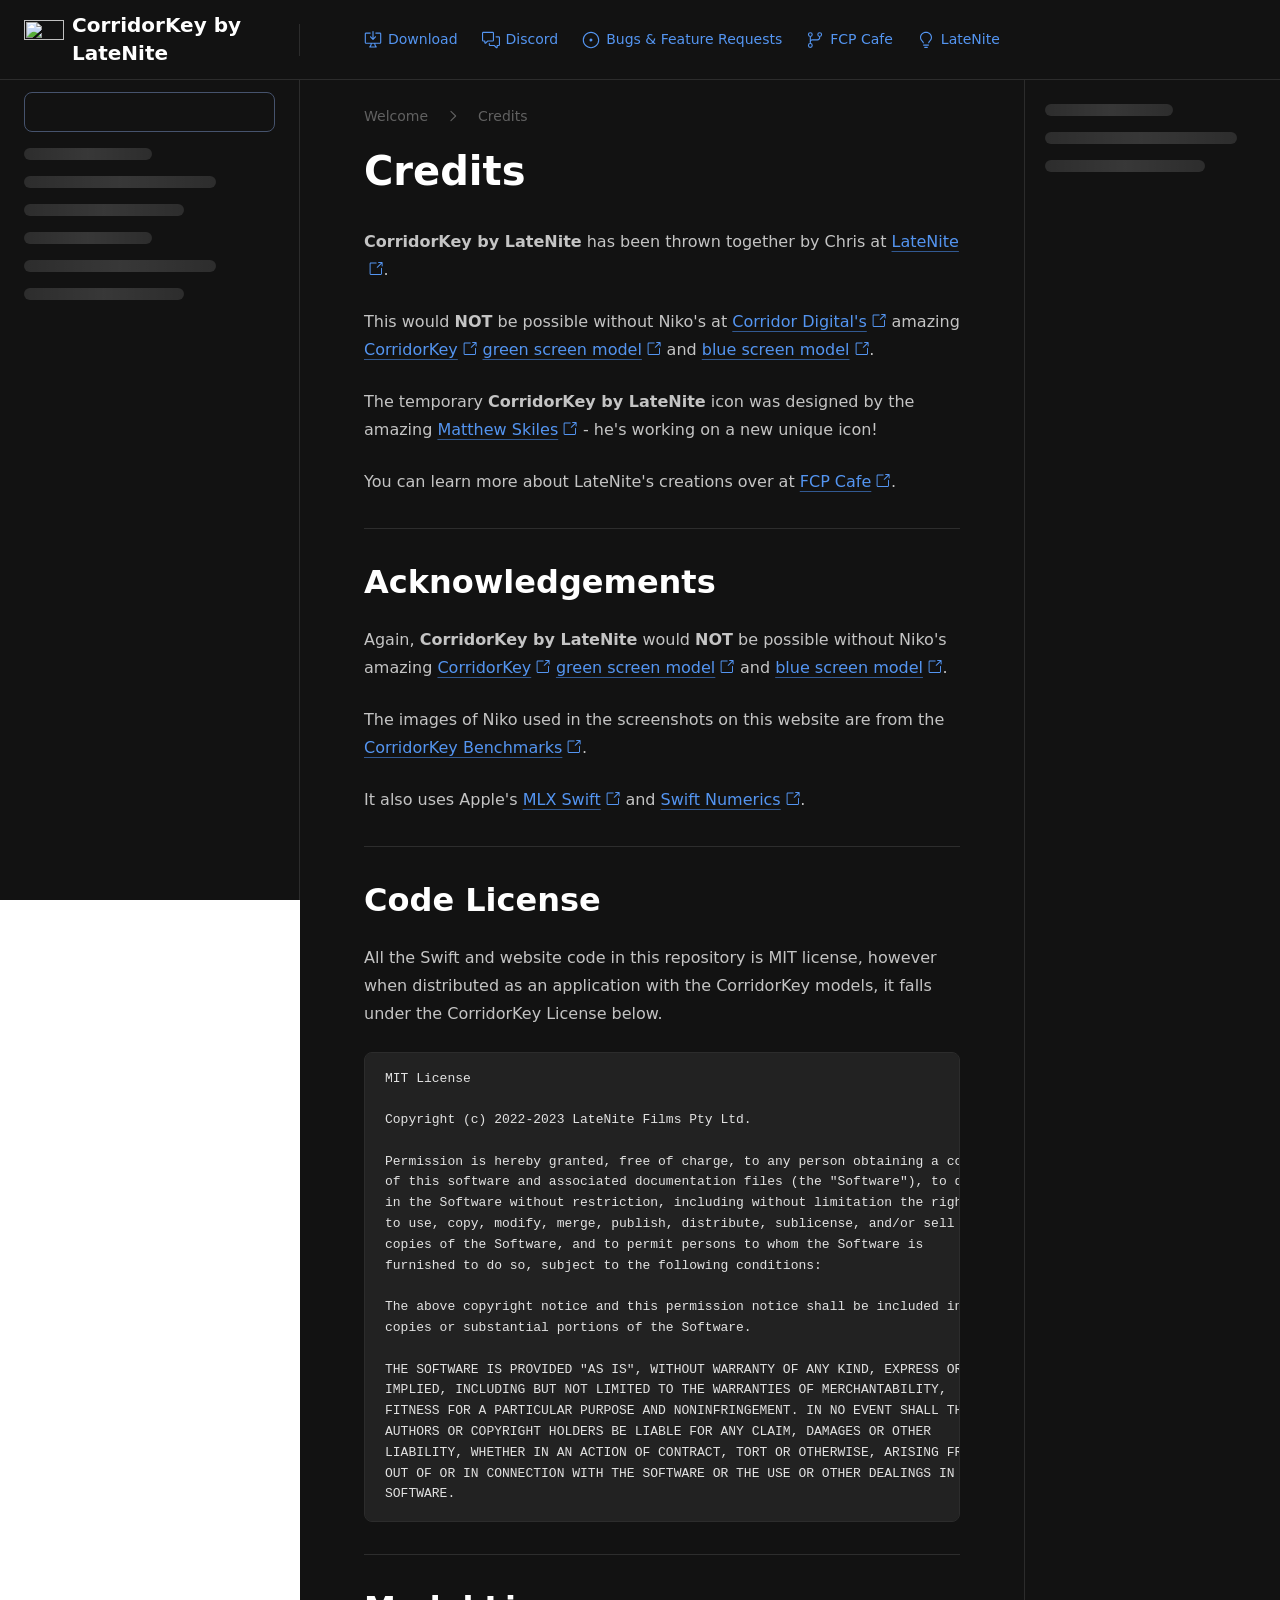
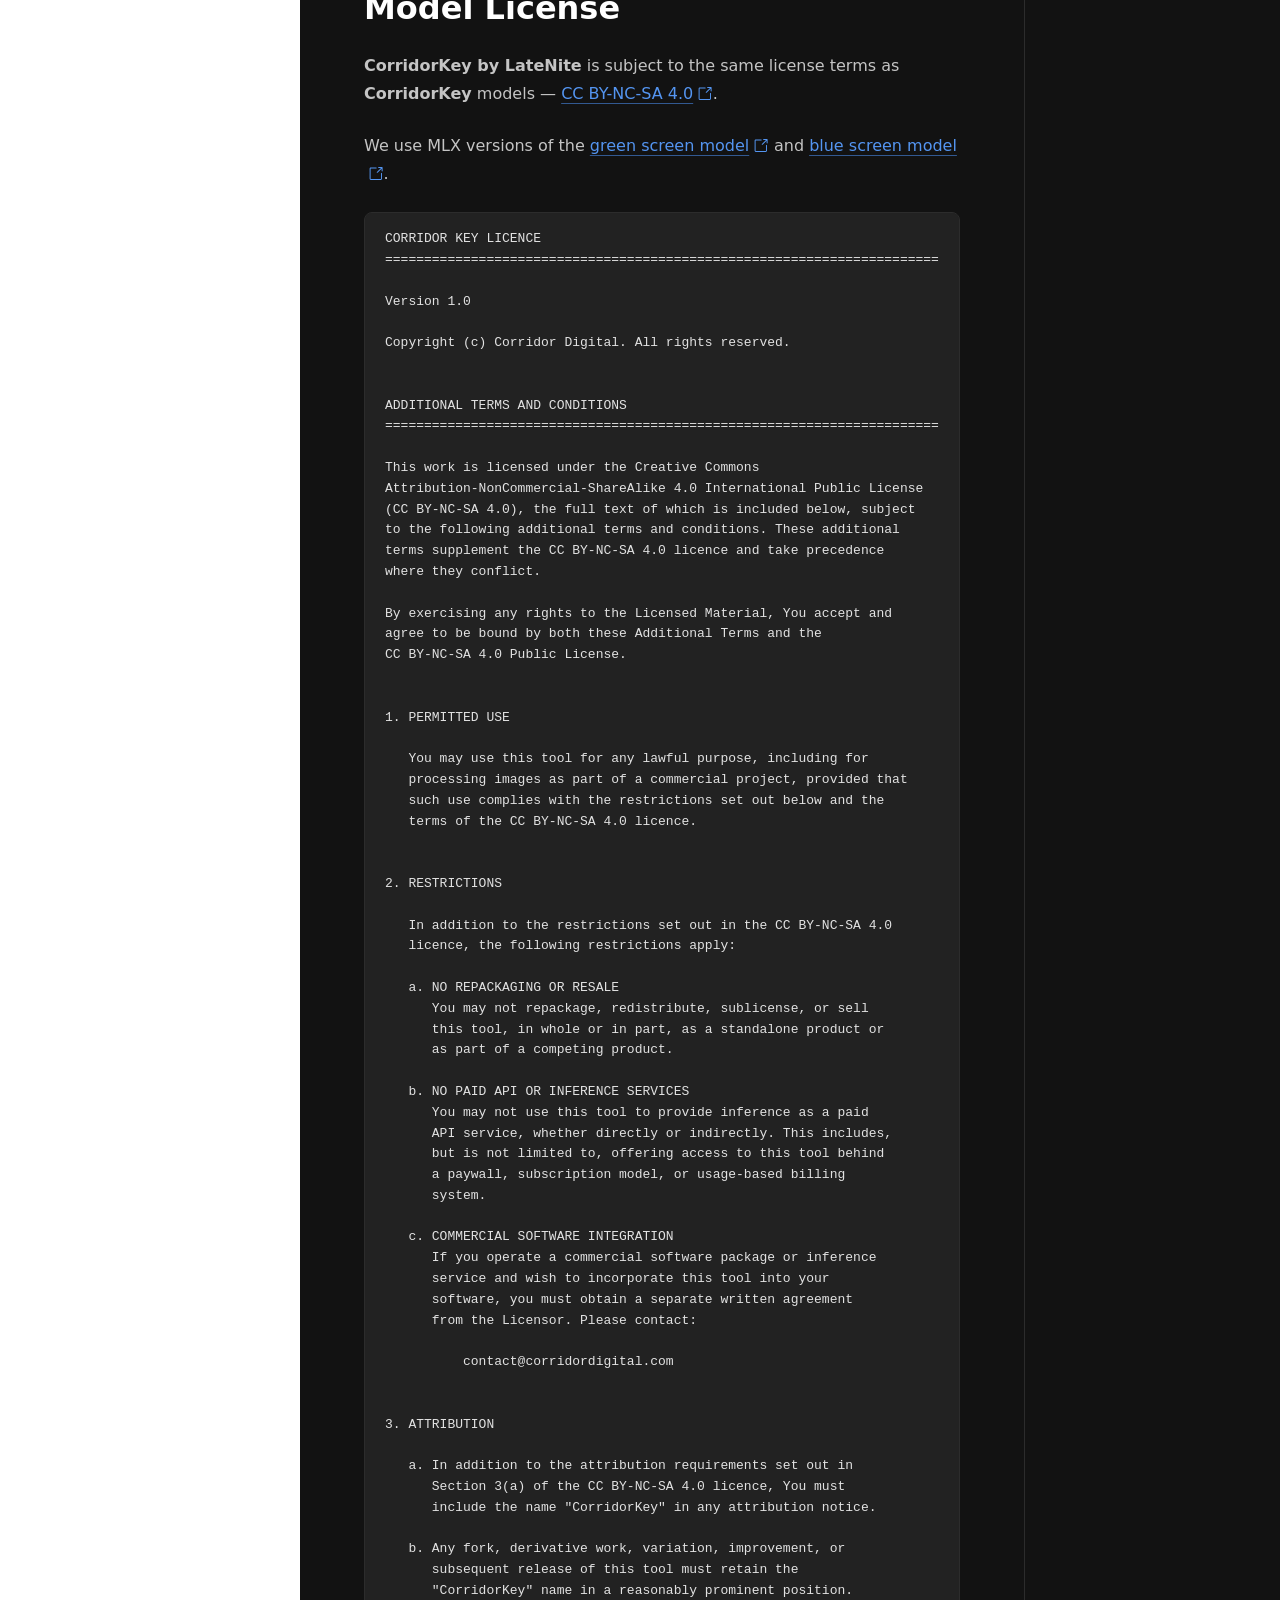
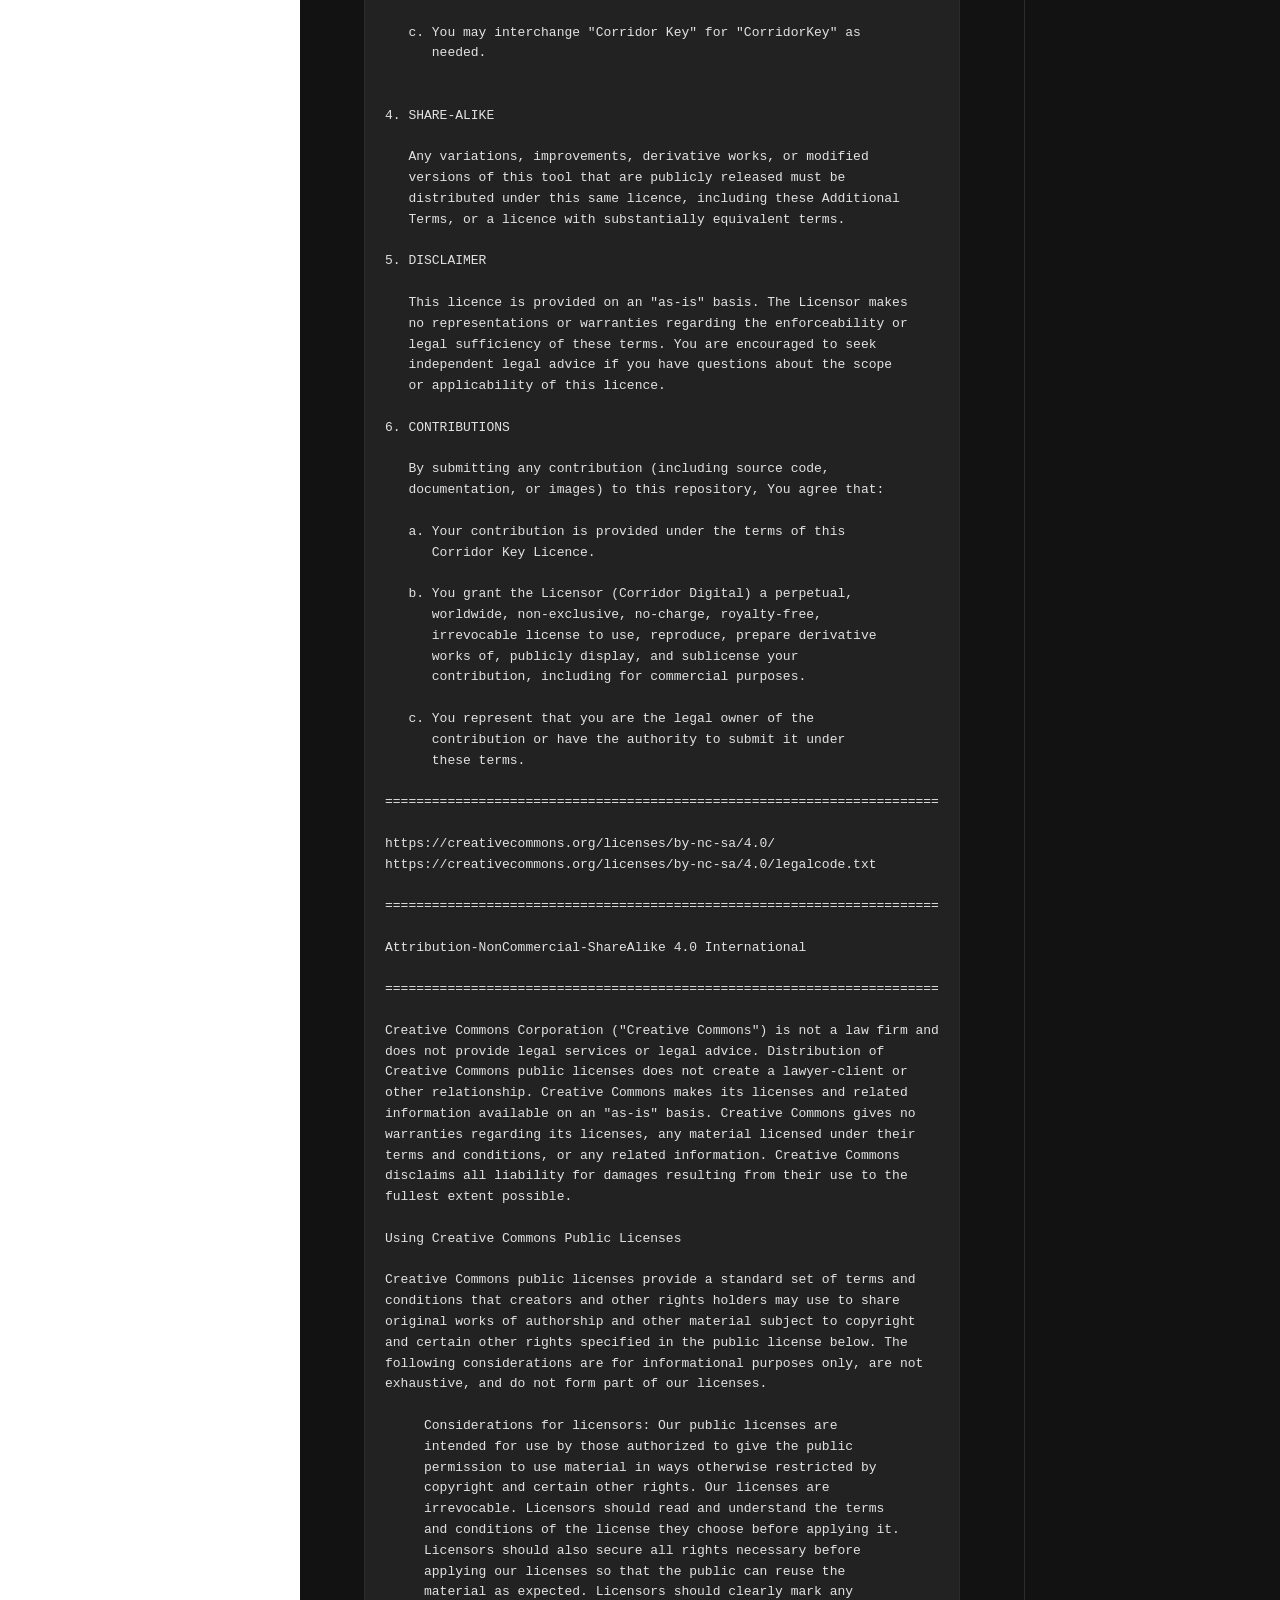
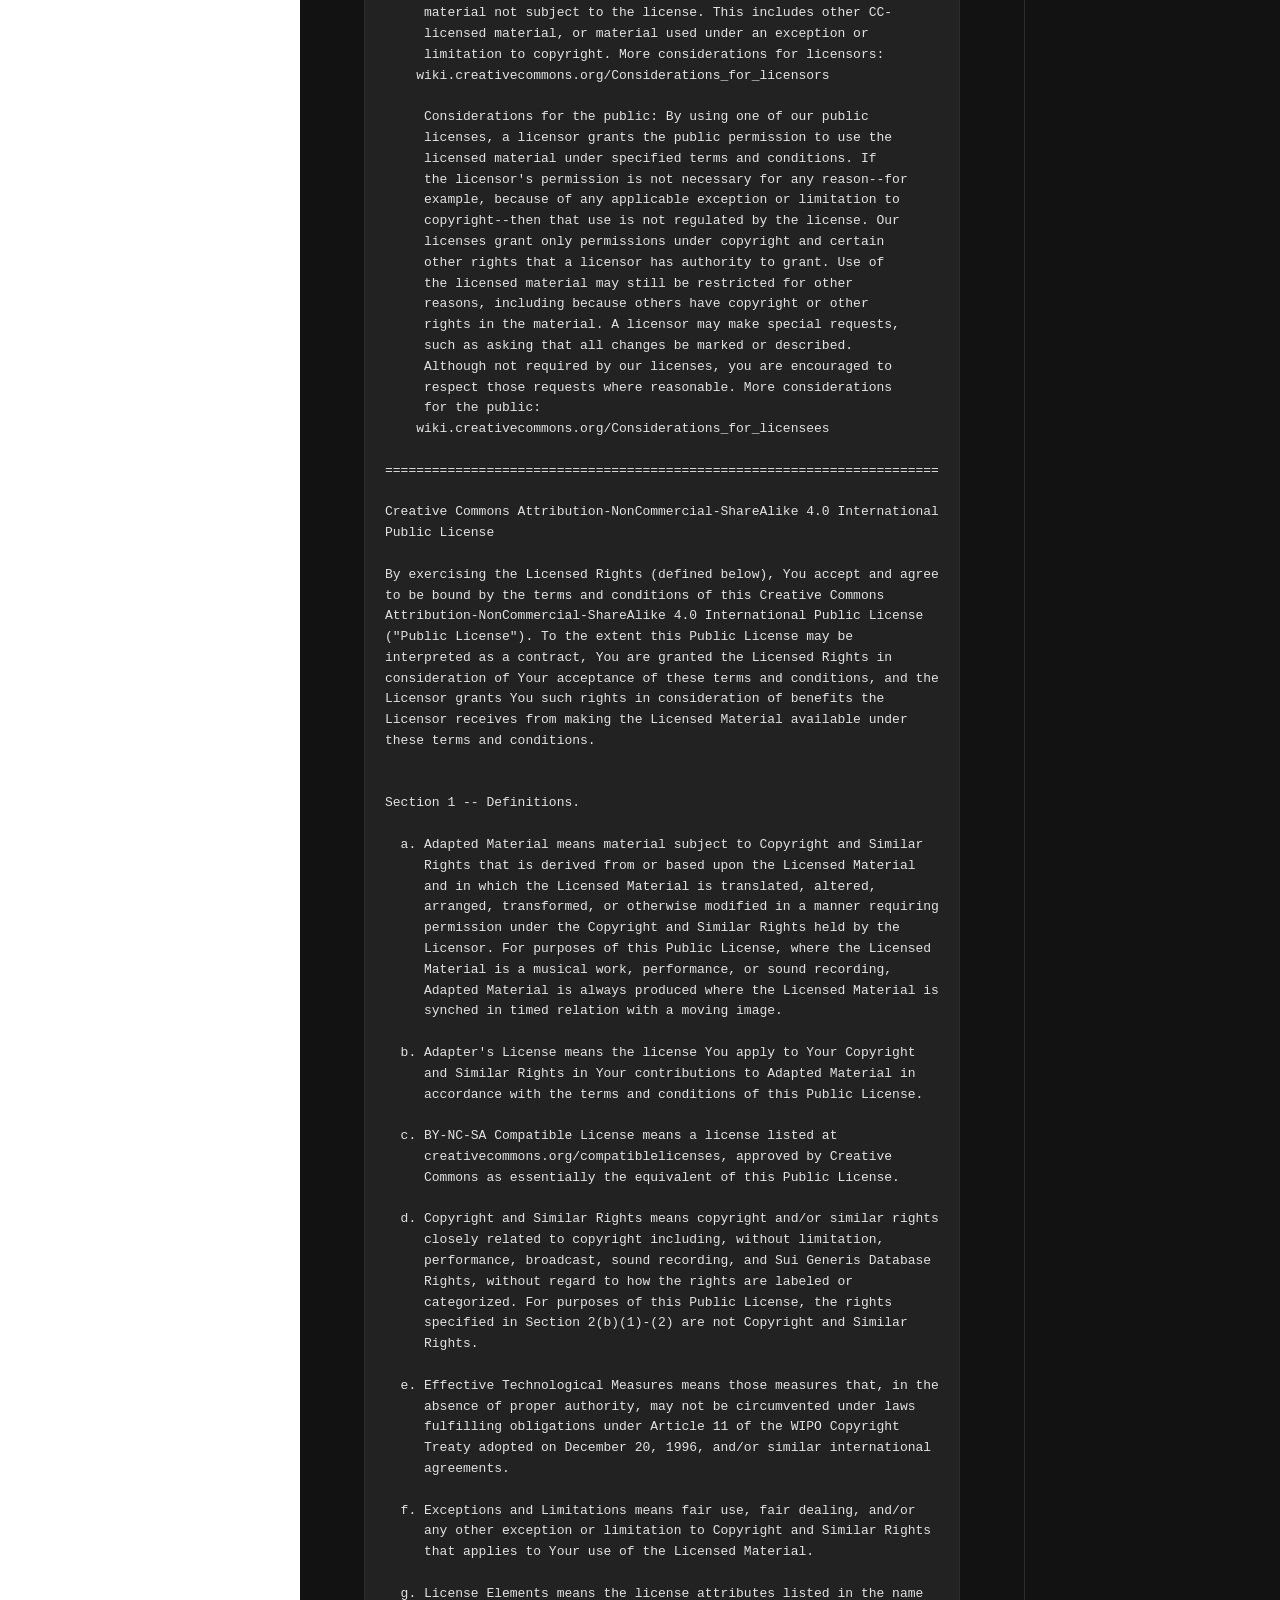
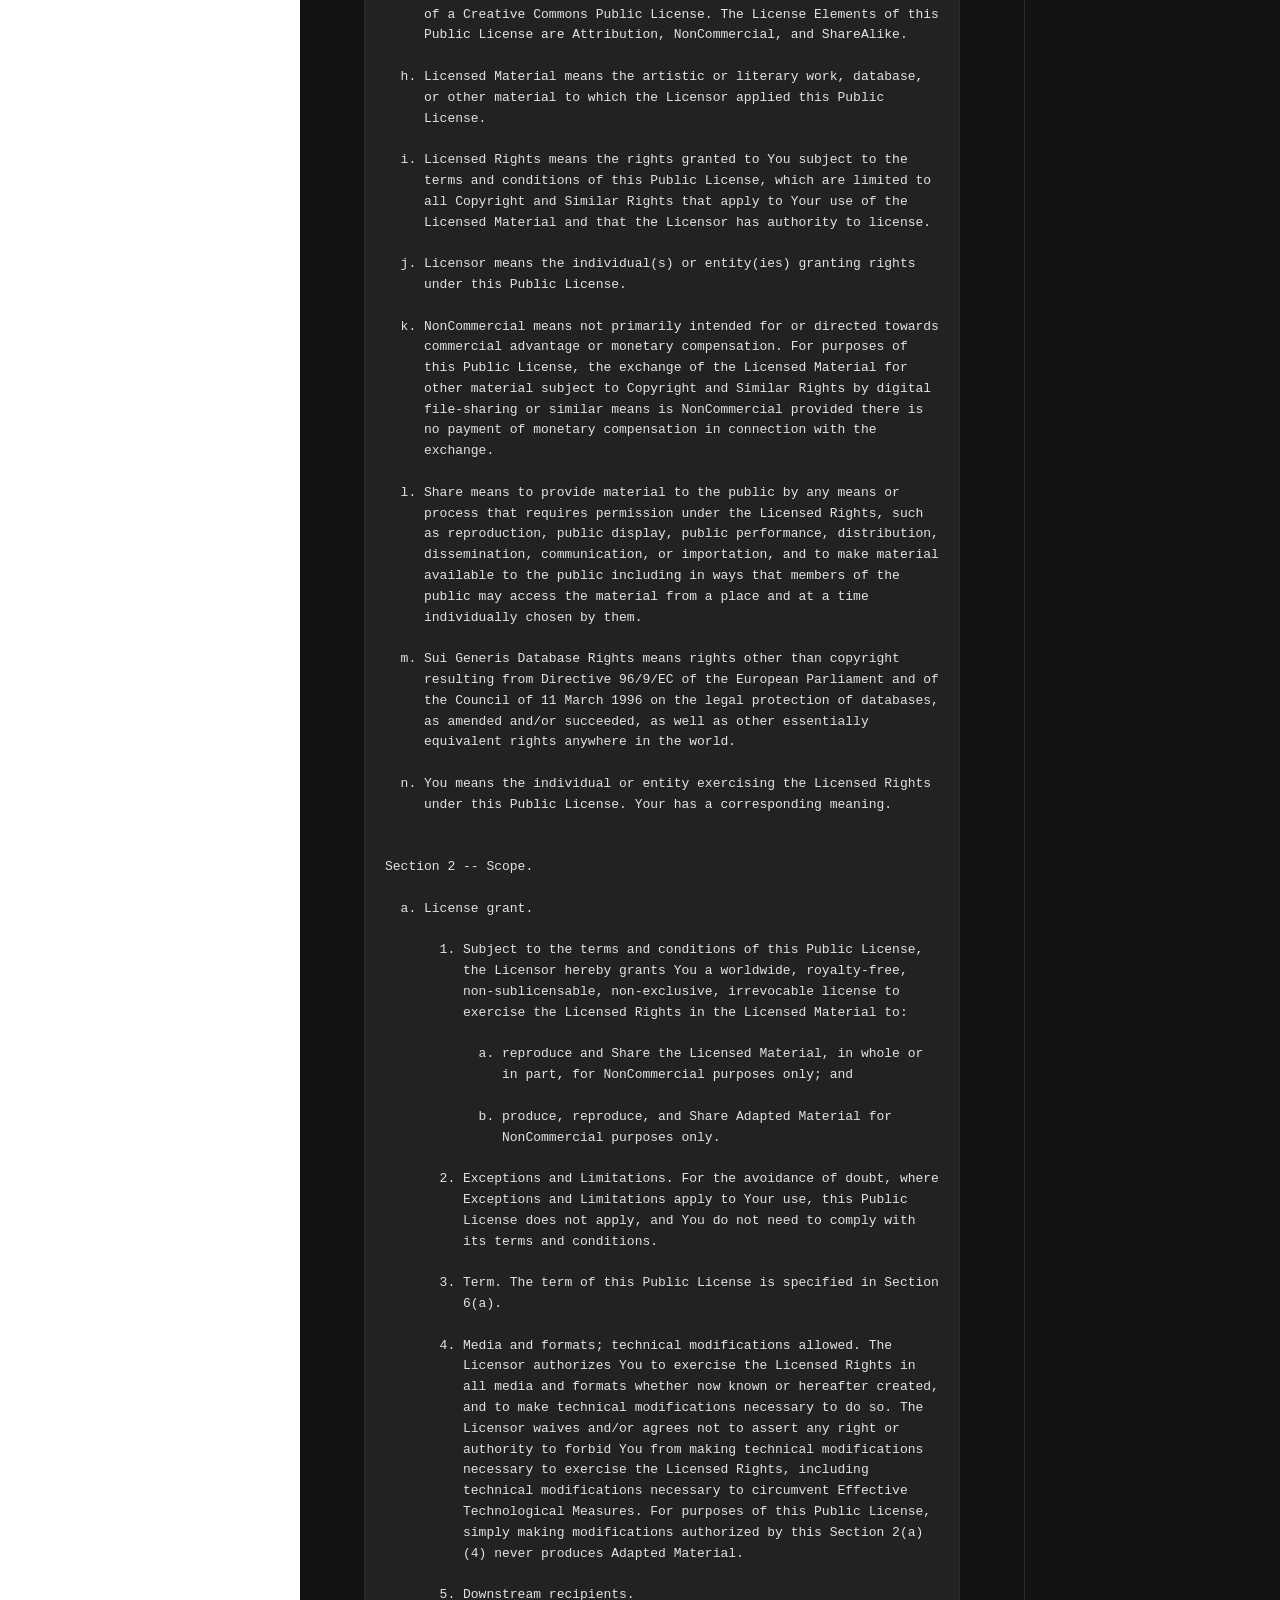
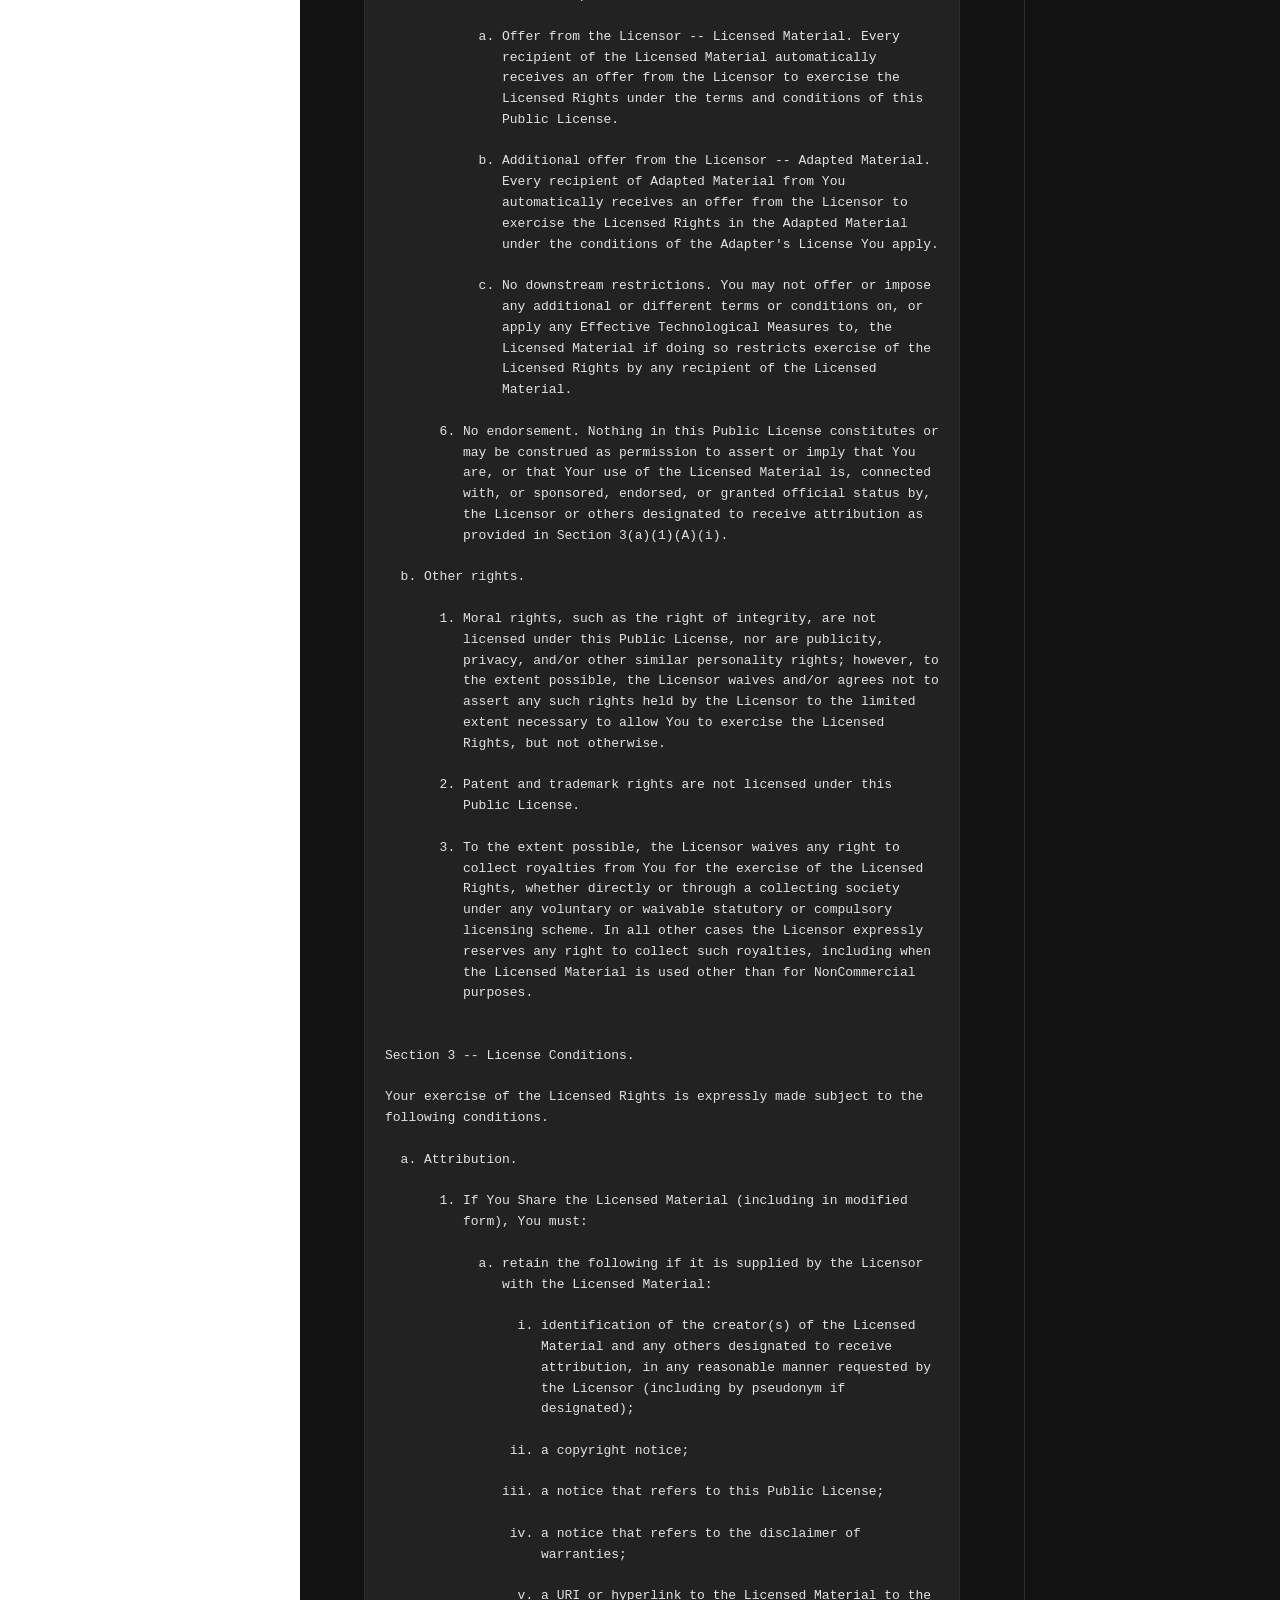
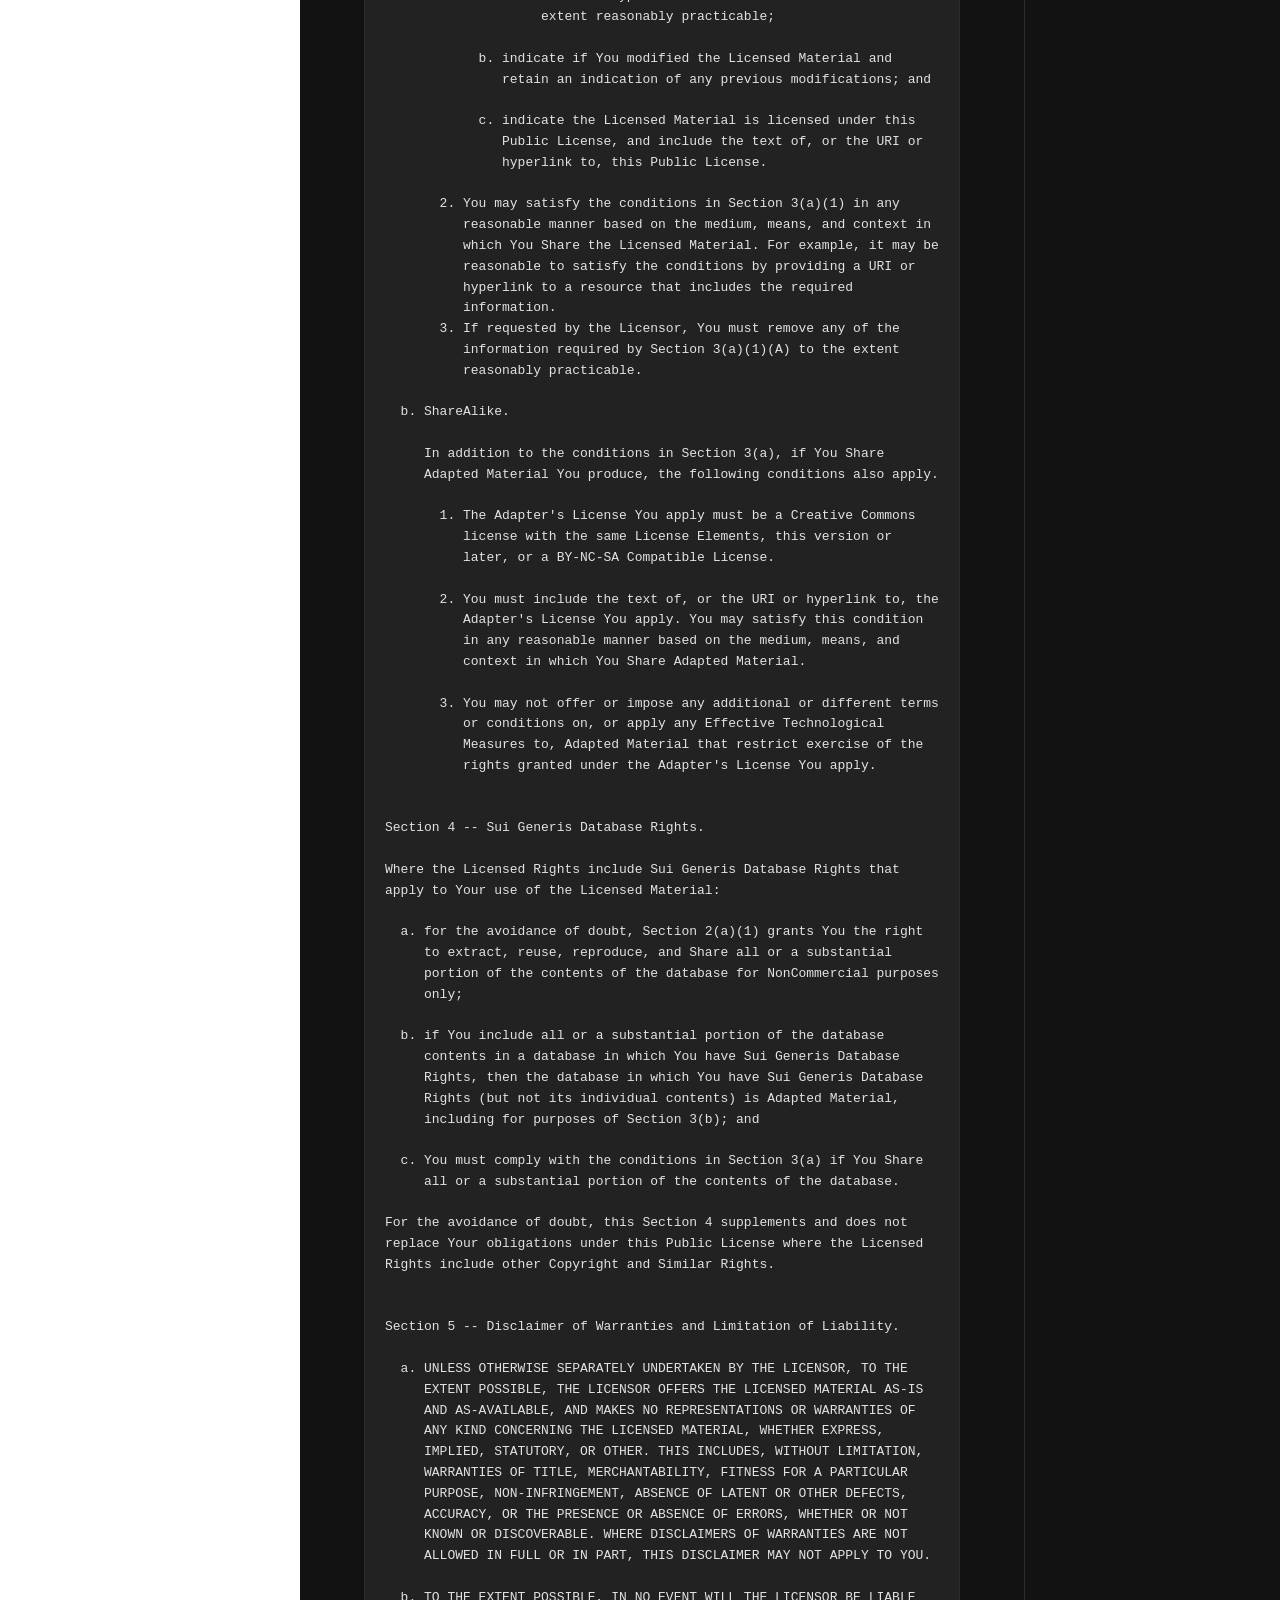
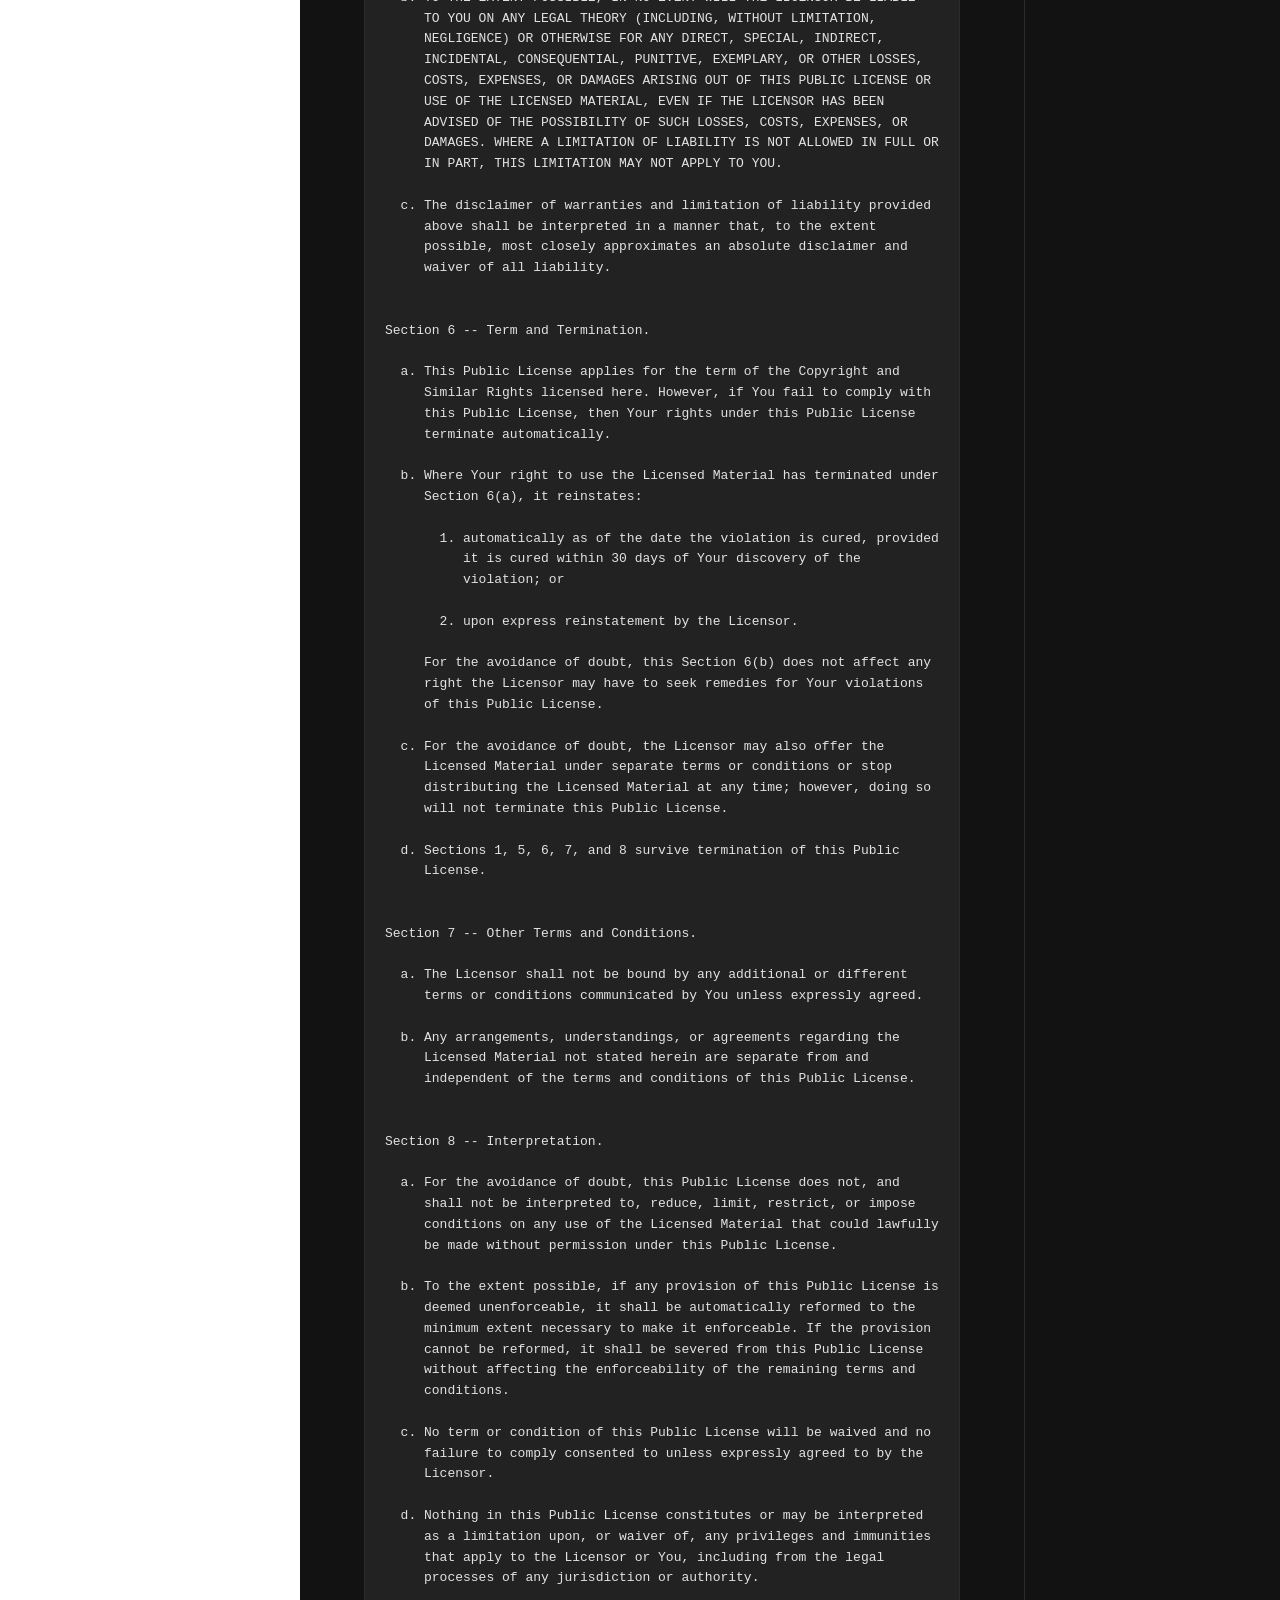
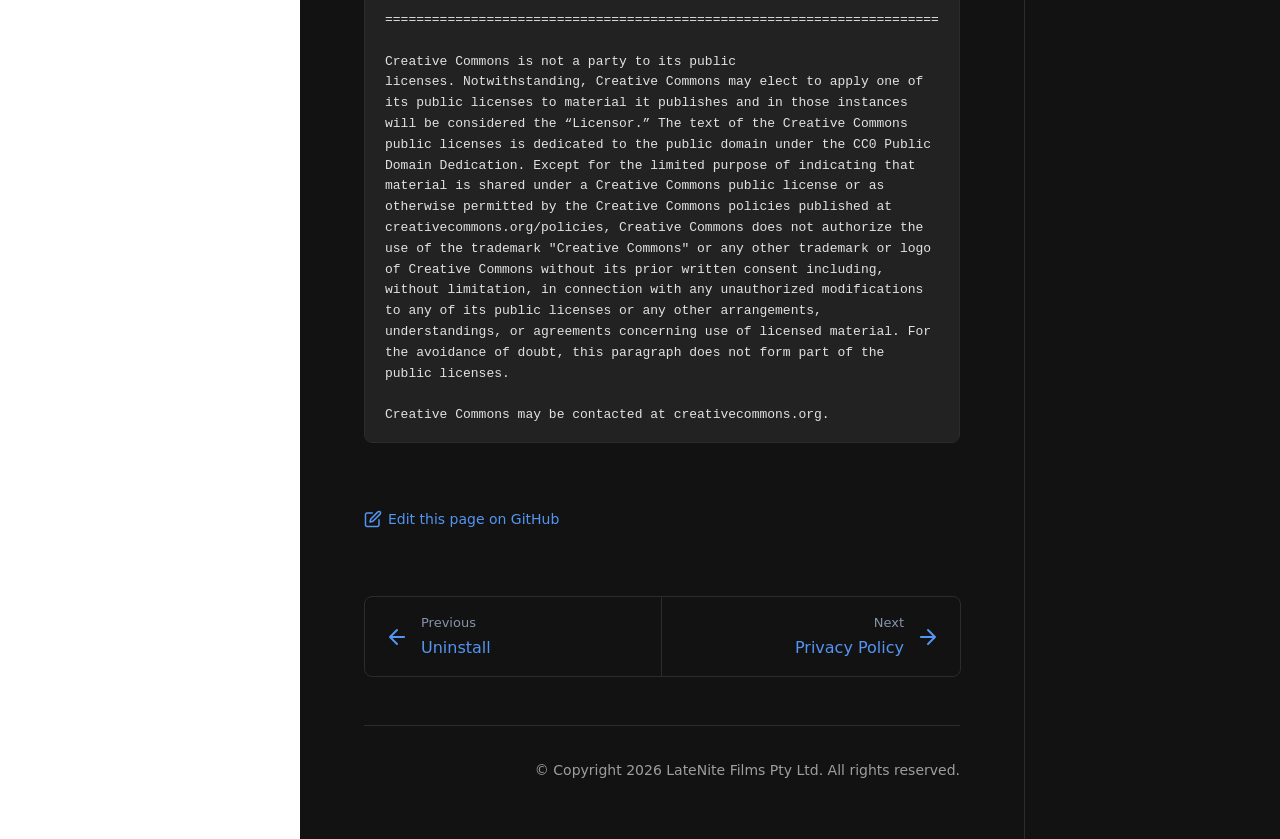
==== credits/index.html @ 4a0a8106 "Refreshes Retype-generated documentation. Process triggered by latenitefilms." ====
<!DOCTYPE html>
<html lang="en" class="h-full dark">
<head>
    <meta charset="UTF-8">
    <meta name="viewport" content="width=device-width,initial-scale=1">
    <meta name="color-scheme" content="light dark">
    <meta name="turbo-cache-control" content="no-cache" data-turbo-track="reload" data-track-token="4.5.3.831112103321">

    <!-- See retype.com -->
    <meta name="generator" content="Retype 4.5.3">

    <!-- Primary Meta Tags -->
    <title>Credits</title>
    <meta name="title" content="Credits">
    <meta name="description" content="CorridorKey by LateNite has been thrown together by Chris at LateNite.">

    <!-- Canonical -->
    <link rel="canonical" href="https://corridorkeybylatenite.fcp.cafe/credits/">
    <link rel="sitemap" type="application/xml" title="Sitemap" href="https://corridorkeybylatenite.fcp.cafe/sitemap.xml">

    <!-- Open Graph -->
    <meta property="og:type" content="website">
    <meta property="og:url" content="https://corridorkeybylatenite.fcp.cafe/credits/">
    <meta property="og:title" content="Credits">
    <meta property="og:description" content="CorridorKey by LateNite has been thrown together by Chris at LateNite.">
    <meta property="og:site_name" content="CorridorKey by LateNite">
    <meta property="og:locale" content="en_US">

    <!-- Twitter -->
    <meta name="twitter:card" content="summary_large_image">
    <meta name="twitter:url" content="https://corridorkeybylatenite.fcp.cafe/credits/">
    <meta name="twitter:title" content="Credits">
    <meta name="twitter:description" content="CorridorKey by LateNite has been thrown together by Chris at LateNite.">

    <!-- Alternate Markdown -->
    <link rel="alternate" type="text/markdown" href="https://corridorkeybylatenite.fcp.cafe/credits.md">

    <script data-cfasync="false">(function(){var cl=document.documentElement.classList,ls=localStorage.getItem("retype_scheme"),hd=cl.contains("dark"),hl=cl.contains("light"),wm=window.matchMedia&&window.matchMedia("(prefers-color-scheme: dark)").matches;if(ls==="dark"||(!ls&&wm&&!hd&&!hl)){cl.remove("light");cl.add("dark")}else if(ls==="light"||(!ls&&!wm&&!hd&&!hl)){cl.remove("dark");cl.add("light")}})();</script>

    <link id="retype-favicon" rel="icon" href="../static/favicon.ico" />
    <link href="../resources/css/retype.css?v=4.5.3.831112103321" rel="stylesheet">

    <script data-cfasync="false" src="../resources/js/config.js?v=4.5.3.831112103321" data-turbo-eval="false" defer></script>
    <script data-cfasync="false" src="../resources/js/retype.js?v=4.5.3" data-turbo-eval="false" defer></script>
    <script id="lunr-js" data-cfasync="false" src="../resources/js/lunr.js?v=4.5.3.831112103321" data-turbo-eval="false" defer></script>
</head>
<body>
    <div id="retype-app" class="relative text-base antialiased text-base-text bg-base-bg font-body">
    <div class="absolute bottom-0 left-0" style="top: 5rem; right: 50%"></div>

    <header id="retype-header" class="sticky top-0 z-30 flex w-full h-16 bg-header-bg border-b border-header-border md:h-20">
        <div class="container relative flex items-center justify-between pr-6 grow md:justify-start">
            <!-- Mobile menu button skeleton -->
            <button v-cloak class="skeleton retype-mobile-menu-button flex items-center justify-center shrink-0 overflow-hidden dark:text-white focus:outline-hidden rounded-full w-10 h-10 ml-3.5 md:hidden"><svg xmlns="http://www.w3.org/2000/svg" class="mb-px shrink-0" width="24" height="24" viewBox="0 0 24 24" role="presentation" style="margin-bottom: 0px;"><g fill="currentColor"><path d="M2 4h20v2H2zM2 11h20v2H2zM2 18h20v2H2z"></path></g></svg></button>
            <div v-cloak id="retype-sidebar-left-toggle-button"></div>
    
            <!-- Logo -->
            <div class="flex items-center justify-between h-full py-2 md:w-75">
                <div class="flex items-center px-2 md:px-6">
                    <a id="retype-branding-logo" href="https://corridorkeybylatenite.fcp.cafe/" class="flex items-center leading-snug text-xl">
                        <span class="w-10 mr-2 grow-0 shrink-0 overflow-hidden">
                            <img class="max-h-10 dark:hidden md:inline-block" src="../static/logo-dark.png" alt="" width="40" height="40">
                            <img class="max-h-10 hidden dark:inline-block" src="../static/logo-light.png" alt="" width="40" height="40">
                        </span>
                        <span class="dark:text-white font-bold line-clamp-1 md:line-clamp-2">CorridorKey by LateNite</span>
                    </a>
                </div>
    
                <span class="hidden h-8 border-r md:inline-block border-base-border"></span>
            </div>
    
            <div class="flex justify-between md:grow">
                <!-- Top Nav -->
                <nav id="retype-header-nav" class="hidden md:flex">
                    <ul class="flex flex-col mb-4 md:pl-16 md:mb-0 md:flex-row md:items-center">
                        <li class="mr-6">
                            <a class="py-2 md:mb-0 inline-flex items-center text-sm whitespace-nowrap transition-colors duration-200 ease-linear md:text-header-text font-header-text hover:text-header-text-hover" href="../download/">
                                <svg xmlns="http://www.w3.org/2000/svg" class="block shrink-0 mr-1.5" width="18" height="18" viewBox="0 0 24 24" fill="currentColor" aria-hidden="true" focusable="false">
                                    <path d="M11.25 9.331V.75a.75.75 0 0 1 1.5 0v8.58l1.949-2.11A.75.75 0 1 1 15.8 8.237l-3.25 3.52a.75.75 0 0 1-1.102 0l-3.25-3.52A.75.75 0 1 1 9.3 7.22l1.949 2.111Z"/><path d="M2.5 3.75v11.5c0 .138.112.25.25.25h18.5a.25.25 0 0 0 .25-.25V3.75a.25.25 0 0 0-.25-.25h-5.5a.75.75 0 0 1 0-1.5h5.5c.966 0 1.75.784 1.75 1.75v11.5A1.75 1.75 0 0 1 21.25 17h-6.204c.171 1.375.805 2.652 1.769 3.757A.752.752 0 0 1 16.25 22h-8.5a.75.75 0 0 1-.566-1.243c.965-1.105 1.599-2.382 1.77-3.757H2.75A1.75 1.75 0 0 1 1 15.25V3.75C1 2.784 1.784 2 2.75 2h5.5a.75.75 0 0 1 0 1.5h-5.5a.25.25 0 0 0-.25.25ZM10.463 17c-.126 1.266-.564 2.445-1.223 3.5h5.52c-.66-1.055-1.098-2.234-1.223-3.5Z"/>
                                </svg>
                                <span>Download</span>
                            </a>
                        </li>
                        <li class="mr-6">
                            <a class="py-2 md:mb-0 inline-flex items-center text-sm whitespace-nowrap transition-colors duration-200 ease-linear md:text-header-text font-header-text hover:text-header-text-hover" href="https://ltnt.tv/discord" target="_blank">
                                <svg xmlns="http://www.w3.org/2000/svg" class="block shrink-0 mr-1.5" width="18" height="18" viewBox="0 0 24 24" fill="currentColor" aria-hidden="true" focusable="false">
                                    <path d="M1.75 1h12.5c.966 0 1.75.784 1.75 1.75v9.5A1.75 1.75 0 0 1 14.25 14H8.061l-2.574 2.573A1.458 1.458 0 0 1 3 15.543V14H1.75A1.75 1.75 0 0 1 0 12.25v-9.5C0 1.784.784 1 1.75 1ZM1.5 2.75v9.5c0 .138.112.25.25.25h2a.75.75 0 0 1 .75.75v2.19l2.72-2.72a.749.749 0 0 1 .53-.22h6.5a.25.25 0 0 0 .25-.25v-9.5a.25.25 0 0 0-.25-.25H1.75a.25.25 0 0 0-.25.25Z"/><path d="M22.5 8.75a.25.25 0 0 0-.25-.25h-3.5a.75.75 0 0 1 0-1.5h3.5c.966 0 1.75.784 1.75 1.75v9.5A1.75 1.75 0 0 1 22.25 20H21v1.543a1.457 1.457 0 0 1-2.487 1.03L15.939 20H10.75A1.75 1.75 0 0 1 9 18.25v-1.465a.75.75 0 0 1 1.5 0v1.465c0 .138.112.25.25.25h5.5a.75.75 0 0 1 .53.22l2.72 2.72v-2.19a.75.75 0 0 1 .75-.75h2a.25.25 0 0 0 .25-.25v-9.5Z"/>
                                </svg>
                                <span>Discord</span>
                            </a>
                        </li>
                        <li class="mr-6">
                            <a class="py-2 md:mb-0 inline-flex items-center text-sm whitespace-nowrap transition-colors duration-200 ease-linear md:text-header-text font-header-text hover:text-header-text-hover" href="https://github.com/latenitefilms/CorridorKeyByLateNite/issues" target="_blank">
                                <svg xmlns="http://www.w3.org/2000/svg" class="block shrink-0 mr-1.5" width="18" height="18" viewBox="0 0 24 24" fill="currentColor" aria-hidden="true" focusable="false">
                                    <path d="M12 1c6.075 0 11 4.925 11 11s-4.925 11-11 11S1 18.075 1 12 5.925 1 12 1ZM2.5 12a9.5 9.5 0 0 0 9.5 9.5 9.5 9.5 0 0 0 9.5-9.5A9.5 9.5 0 0 0 12 2.5 9.5 9.5 0 0 0 2.5 12Zm9.5 2a2 2 0 1 1-.001-3.999A2 2 0 0 1 12 14Z"/>
                                </svg>
                                <span>Bugs &amp; Feature Requests</span>
                            </a>
                        </li>
                        <li class="mr-6">
                            <a class="py-2 md:mb-0 inline-flex items-center text-sm whitespace-nowrap transition-colors duration-200 ease-linear md:text-header-text font-header-text hover:text-header-text-hover" href="https://fcp.cafe" target="_blank">
                                <svg xmlns="http://www.w3.org/2000/svg" class="block shrink-0 mr-1.5" width="18" height="18" viewBox="0 0 24 24" fill="currentColor" aria-hidden="true" focusable="false">
                                    <path d="M15 4.75a3.25 3.25 0 1 1 6.5 0 3.25 3.25 0 0 1-6.5 0ZM2.5 19.25a3.25 3.25 0 1 1 6.5 0 3.25 3.25 0 0 1-6.5 0Zm0-14.5a3.25 3.25 0 1 1 6.5 0 3.25 3.25 0 0 1-6.5 0ZM5.75 6.5a1.75 1.75 0 1 0-.001-3.501A1.75 1.75 0 0 0 5.75 6.5Zm0 14.5a1.75 1.75 0 1 0-.001-3.501A1.75 1.75 0 0 0 5.75 21Zm12.5-14.5a1.75 1.75 0 1 0-.001-3.501A1.75 1.75 0 0 0 18.25 6.5Z"/><path d="M5.75 16.75A.75.75 0 0 1 5 16V8a.75.75 0 0 1 1.5 0v8a.75.75 0 0 1-.75.75Z"/><path d="M17.5 8.75v-1H19v1a3.75 3.75 0 0 1-3.75 3.75h-7a1.75 1.75 0 0 0-1.75 1.75H5A3.25 3.25 0 0 1 8.25 11h7a2.25 2.25 0 0 0 2.25-2.25Z"/>
                                </svg>
                                <span>FCP Cafe</span>
                            </a>
                        </li>
                        <li class="mr-6">
                            <a class="py-2 md:mb-0 inline-flex items-center text-sm whitespace-nowrap transition-colors duration-200 ease-linear md:text-header-text font-header-text hover:text-header-text-hover" href="https://fcp.cafe/latenite/" target="_blank">
                                <svg xmlns="http://www.w3.org/2000/svg" class="block shrink-0 mr-1.5" width="18" height="18" viewBox="0 0 24 24" fill="currentColor" aria-hidden="true" focusable="false">
                                    <path d="M12 2.5c-3.81 0-6.5 2.743-6.5 6.119 0 1.536.632 2.572 1.425 3.56.172.215.347.422.527.635l.096.112c.21.25.427.508.63.774.404.531.783 1.128.995 1.834a.75.75 0 0 1-1.436.432c-.138-.46-.397-.89-.753-1.357a18.111 18.111 0 0 0-.582-.714l-.092-.11c-.18-.212-.37-.436-.555-.667C4.87 12.016 4 10.651 4 8.618 4 4.363 7.415 1 12 1s8 3.362 8 7.619c0 2.032-.87 3.397-1.755 4.5-.185.23-.375.454-.555.667l-.092.109c-.21.248-.405.481-.582.714-.356.467-.615.898-.753 1.357a.751.751 0 0 1-1.437-.432c.213-.706.592-1.303.997-1.834.202-.266.419-.524.63-.774l.095-.112c.18-.213.355-.42.527-.634.793-.99 1.425-2.025 1.425-3.561C18.5 5.243 15.81 2.5 12 2.5ZM8.75 18h6.5a.75.75 0 0 1 0 1.5h-6.5a.75.75 0 0 1 0-1.5Zm.75 3.75a.75.75 0 0 1 .75-.75h3.5a.75.75 0 0 1 0 1.5h-3.5a.75.75 0 0 1-.75-.75Z"/>
                                </svg>
                                <span>LateNite</span>
                            </a>
                        </li>
    
                    </ul>
                </nav>
    
                <div v-cloak class="flex justify-end grow">
                    <div id="retype-mobile-search-button"></div>
                    <doc-search-desktop></doc-search-desktop>
    
                    <doc-theme-switch class="lg:ml-2"></doc-theme-switch>
                    <doc-history></doc-history>
                </div>
            </div>
        </div>
    </header>


    <div id="retype-container" class="container relative flex bg-white">
        <!-- Sidebar Skeleton -->
        <div v-cloak class="fixed flex flex-col shrink-0 duration-300 ease-in-out bg-sidebar-left-bg border-sidebar-left-border sidebar top-20 w-75 border-r h-screen md:sticky transition-transform skeleton">
        
            <div class="flex items-center h-16 px-6">
                <input id="retype-filter-input-mock" class="w-full h-10 pl-8 px-3 py-2 transition-colors duration-200 ease-linear bg-filter-bg border border-filter-border rounded-lg shadow-none md:text-sm hover:border-filter-border-hover focus:outline-hidden focus:border-filter-border-focus placeholder-filter-placeholder" type="text">
            </div>
        
            <div class="pl-6 mt-1 mb-4">
                <div class="w-32 h-3 mb-4 bg-skeleton-bg rounded-full loading"></div>
                <div class="w-48 h-3 mb-4 bg-skeleton-bg rounded-full loading"></div>
                <div class="w-40 h-3 mb-4 bg-skeleton-bg rounded-full loading"></div>
                <div class="w-32 h-3 mb-4 bg-skeleton-bg rounded-full loading"></div>
                <div class="w-48 h-3 mb-4 bg-skeleton-bg rounded-full loading"></div>
                <div class="w-40 h-3 mb-4 bg-skeleton-bg rounded-full loading"></div>
            </div>
        
        </div>
        
        <!-- Sidebar component -->
        <doc-sidebar v-cloak>
            <template #sidebar-footer>
                <div class="shrink-0 mt-auto border-t md:bg-transparent md:border-none dark:border-base-border">
        
                    <div class="py-3 px-6 md:hidden border-b dark:border-base-border">
                        <nav>
                            <ul class="flex flex-wrap justify-center items-center">
                                <li class="mr-6">
                                    <a class="block py-1 inline-flex items-center text-sm whitespace-nowrap transition-colors duration-200 ease-linear md:text-header-text font-header-text hover:text-header-text-hover" href="../download/">
                                        <svg xmlns="http://www.w3.org/2000/svg" class="block shrink-0 mr-1.5" width="18" height="18" viewBox="0 0 24 24" fill="currentColor" aria-hidden="true" focusable="false">
                                            <path d="M11.25 9.331V.75a.75.75 0 0 1 1.5 0v8.58l1.949-2.11A.75.75 0 1 1 15.8 8.237l-3.25 3.52a.75.75 0 0 1-1.102 0l-3.25-3.52A.75.75 0 1 1 9.3 7.22l1.949 2.111Z"/><path d="M2.5 3.75v11.5c0 .138.112.25.25.25h18.5a.25.25 0 0 0 .25-.25V3.75a.25.25 0 0 0-.25-.25h-5.5a.75.75 0 0 1 0-1.5h5.5c.966 0 1.75.784 1.75 1.75v11.5A1.75 1.75 0 0 1 21.25 17h-6.204c.171 1.375.805 2.652 1.769 3.757A.752.752 0 0 1 16.25 22h-8.5a.75.75 0 0 1-.566-1.243c.965-1.105 1.599-2.382 1.77-3.757H2.75A1.75 1.75 0 0 1 1 15.25V3.75C1 2.784 1.784 2 2.75 2h5.5a.75.75 0 0 1 0 1.5h-5.5a.25.25 0 0 0-.25.25ZM10.463 17c-.126 1.266-.564 2.445-1.223 3.5h5.52c-.66-1.055-1.098-2.234-1.223-3.5Z"/>
                                        </svg>
                                        <span>Download</span>
                                    </a>
                                </li>
                                <li class="mr-6">
                                    <a class="block py-1 inline-flex items-center text-sm whitespace-nowrap transition-colors duration-200 ease-linear md:text-header-text font-header-text hover:text-header-text-hover" href="https://ltnt.tv/discord" target="_blank">
                                        <svg xmlns="http://www.w3.org/2000/svg" class="block shrink-0 mr-1.5" width="18" height="18" viewBox="0 0 24 24" fill="currentColor" aria-hidden="true" focusable="false">
                                            <path d="M1.75 1h12.5c.966 0 1.75.784 1.75 1.75v9.5A1.75 1.75 0 0 1 14.25 14H8.061l-2.574 2.573A1.458 1.458 0 0 1 3 15.543V14H1.75A1.75 1.75 0 0 1 0 12.25v-9.5C0 1.784.784 1 1.75 1ZM1.5 2.75v9.5c0 .138.112.25.25.25h2a.75.75 0 0 1 .75.75v2.19l2.72-2.72a.749.749 0 0 1 .53-.22h6.5a.25.25 0 0 0 .25-.25v-9.5a.25.25 0 0 0-.25-.25H1.75a.25.25 0 0 0-.25.25Z"/><path d="M22.5 8.75a.25.25 0 0 0-.25-.25h-3.5a.75.75 0 0 1 0-1.5h3.5c.966 0 1.75.784 1.75 1.75v9.5A1.75 1.75 0 0 1 22.25 20H21v1.543a1.457 1.457 0 0 1-2.487 1.03L15.939 20H10.75A1.75 1.75 0 0 1 9 18.25v-1.465a.75.75 0 0 1 1.5 0v1.465c0 .138.112.25.25.25h5.5a.75.75 0 0 1 .53.22l2.72 2.72v-2.19a.75.75 0 0 1 .75-.75h2a.25.25 0 0 0 .25-.25v-9.5Z"/>
                                        </svg>
                                        <span>Discord</span>
                                    </a>
                                </li>
                                <li class="mr-6">
                                    <a class="block py-1 inline-flex items-center text-sm whitespace-nowrap transition-colors duration-200 ease-linear md:text-header-text font-header-text hover:text-header-text-hover" href="https://github.com/latenitefilms/CorridorKeyByLateNite/issues" target="_blank">
                                        <svg xmlns="http://www.w3.org/2000/svg" class="block shrink-0 mr-1.5" width="18" height="18" viewBox="0 0 24 24" fill="currentColor" aria-hidden="true" focusable="false">
                                            <path d="M12 1c6.075 0 11 4.925 11 11s-4.925 11-11 11S1 18.075 1 12 5.925 1 12 1ZM2.5 12a9.5 9.5 0 0 0 9.5 9.5 9.5 9.5 0 0 0 9.5-9.5A9.5 9.5 0 0 0 12 2.5 9.5 9.5 0 0 0 2.5 12Zm9.5 2a2 2 0 1 1-.001-3.999A2 2 0 0 1 12 14Z"/>
                                        </svg>
                                        <span>Bugs &amp; Feature Requests</span>
                                    </a>
                                </li>
                                <li class="mr-6">
                                    <a class="block py-1 inline-flex items-center text-sm whitespace-nowrap transition-colors duration-200 ease-linear md:text-header-text font-header-text hover:text-header-text-hover" href="https://fcp.cafe" target="_blank">
                                        <svg xmlns="http://www.w3.org/2000/svg" class="block shrink-0 mr-1.5" width="18" height="18" viewBox="0 0 24 24" fill="currentColor" aria-hidden="true" focusable="false">
                                            <path d="M15 4.75a3.25 3.25 0 1 1 6.5 0 3.25 3.25 0 0 1-6.5 0ZM2.5 19.25a3.25 3.25 0 1 1 6.5 0 3.25 3.25 0 0 1-6.5 0Zm0-14.5a3.25 3.25 0 1 1 6.5 0 3.25 3.25 0 0 1-6.5 0ZM5.75 6.5a1.75 1.75 0 1 0-.001-3.501A1.75 1.75 0 0 0 5.75 6.5Zm0 14.5a1.75 1.75 0 1 0-.001-3.501A1.75 1.75 0 0 0 5.75 21Zm12.5-14.5a1.75 1.75 0 1 0-.001-3.501A1.75 1.75 0 0 0 18.25 6.5Z"/><path d="M5.75 16.75A.75.75 0 0 1 5 16V8a.75.75 0 0 1 1.5 0v8a.75.75 0 0 1-.75.75Z"/><path d="M17.5 8.75v-1H19v1a3.75 3.75 0 0 1-3.75 3.75h-7a1.75 1.75 0 0 0-1.75 1.75H5A3.25 3.25 0 0 1 8.25 11h7a2.25 2.25 0 0 0 2.25-2.25Z"/>
                                        </svg>
                                        <span>FCP Cafe</span>
                                    </a>
                                </li>
                                <li class="mr-6">
                                    <a class="block py-1 inline-flex items-center text-sm whitespace-nowrap transition-colors duration-200 ease-linear md:text-header-text font-header-text hover:text-header-text-hover" href="https://fcp.cafe/latenite/" target="_blank">
                                        <svg xmlns="http://www.w3.org/2000/svg" class="block shrink-0 mr-1.5" width="18" height="18" viewBox="0 0 24 24" fill="currentColor" aria-hidden="true" focusable="false">
                                            <path d="M12 2.5c-3.81 0-6.5 2.743-6.5 6.119 0 1.536.632 2.572 1.425 3.56.172.215.347.422.527.635l.096.112c.21.25.427.508.63.774.404.531.783 1.128.995 1.834a.75.75 0 0 1-1.436.432c-.138-.46-.397-.89-.753-1.357a18.111 18.111 0 0 0-.582-.714l-.092-.11c-.18-.212-.37-.436-.555-.667C4.87 12.016 4 10.651 4 8.618 4 4.363 7.415 1 12 1s8 3.362 8 7.619c0 2.032-.87 3.397-1.755 4.5-.185.23-.375.454-.555.667l-.092.109c-.21.248-.405.481-.582.714-.356.467-.615.898-.753 1.357a.751.751 0 0 1-1.437-.432c.213-.706.592-1.303.997-1.834.202-.266.419-.524.63-.774l.095-.112c.18-.213.355-.42.527-.634.793-.99 1.425-2.025 1.425-3.561C18.5 5.243 15.81 2.5 12 2.5ZM8.75 18h6.5a.75.75 0 0 1 0 1.5h-6.5a.75.75 0 0 1 0-1.5Zm.75 3.75a.75.75 0 0 1 .75-.75h3.5a.75.75 0 0 1 0 1.5h-3.5a.75.75 0 0 1-.75-.75Z"/>
                                        </svg>
                                        <span>LateNite</span>
                                    </a>
                                </li>
        
                            </ul>
                        </nav>
                    </div>
                </div>
            </template>
        </doc-sidebar>

        <div class="grow min-w-0 bg-body-bg">
            <!-- Render "toolbar" template here on api pages --><!-- Render page content -->
<div class="flex">
    <div id="retype-main" class="min-w-0 p-4 grow md:px-16">
        <main class="relative pb-12 lg:pt-2">
            <div class="relative retype-markdown" id="retype-content">
                <!-- Rendered if sidebar right is enabled -->
                <div id="retype-sidebar-right-toggle"></div>
                <nav id="retype-breadcrumb" class="breadcrumb" aria-label="Breadcrumb">
                    <ol role="list">
                        <li class="pr-4">
                            <a href="../" class="pr-4">
                                Welcome
                            </a>
                            <svg xmlns="http://www.w3.org/2000/svg" fill="currentColor" width="18" height="18" viewBox="0 0 24 24" aria-hidden="true">
                                <path d="M8.72 18.78a.75.75 0 0 1 0-1.06L14.44 12 8.72 6.28a.751.751 0 0 1 .018-1.042.751.751 0 0 1 1.042-.018l6.25 6.25a.75.75 0 0 1 0 1.06l-6.25 6.25a.75.75 0 0 1-1.06 0Z"/>
                            </svg>
                        </li>
                        <li class="pr-4">
                            <a href="../credits/" class="pr-4">
                                Credits
                            </a>
                        </li>
                    </ol>
                </nav>

                <doc-page-actions></doc-page-actions>

                <!-- Page content  -->
<h1 id="credits">Credits</h1>
<p><strong>CorridorKey by LateNite</strong> has been thrown together by Chris at <a href="https://fcp.cafe/latenite/" class="outbound" target="_blank"><span>LateNite</span><svg xmlns="http://www.w3.org/2000/svg" class="retype-outbound-trigger docs-icon ml-1" viewBox="0 0 24 24" aria-hidden="true" focusable="false"><g fill="currentColor"><path d="M15.5 2.25a.75.75 0 0 1 .75-.75h5.5a.75.75 0 0 1 .75.75v5.5a.75.75 0 0 1-1.5 0V4.06l-6.22 6.22a.75.75 0 1 1-1.06-1.06L19.94 3h-3.69a.75.75 0 0 1-.75-.75Z"/><path d="M2.5 4.25c0-.966.784-1.75 1.75-1.75h8.5a.75.75 0 0 1 0 1.5h-8.5a.25.25 0 0 0-.25.25v15.5c0 .138.112.25.25.25h15.5a.25.25 0 0 0 .25-.25v-8.5a.75.75 0 0 1 1.5 0v8.5a1.75 1.75 0 0 1-1.75 1.75H4.25a1.75 1.75 0 0 1-1.75-1.75V4.25Z"/></g></svg></a>.</p>
<p>This would <strong>NOT</strong> be possible without Niko&#x27;s at <a href="https://www.corridordigital.com" class="outbound" target="_blank"><span>Corridor Digital&#x27;s</span><svg xmlns="http://www.w3.org/2000/svg" class="retype-outbound-trigger docs-icon ml-1" viewBox="0 0 24 24" aria-hidden="true" focusable="false"><g fill="currentColor"><path d="M15.5 2.25a.75.75 0 0 1 .75-.75h5.5a.75.75 0 0 1 .75.75v5.5a.75.75 0 0 1-1.5 0V4.06l-6.22 6.22a.75.75 0 1 1-1.06-1.06L19.94 3h-3.69a.75.75 0 0 1-.75-.75Z"/><path d="M2.5 4.25c0-.966.784-1.75 1.75-1.75h8.5a.75.75 0 0 1 0 1.5h-8.5a.25.25 0 0 0-.25.25v15.5c0 .138.112.25.25.25h15.5a.25.25 0 0 0 .25-.25v-8.5a.75.75 0 0 1 1.5 0v8.5a1.75 1.75 0 0 1-1.75 1.75H4.25a1.75 1.75 0 0 1-1.75-1.75V4.25Z"/></g></svg></a> amazing <a href="https://github.com/nikopueringer/CorridorKey" class="outbound" target="_blank"><span>CorridorKey</span><svg xmlns="http://www.w3.org/2000/svg" class="retype-outbound-trigger docs-icon ml-1" viewBox="0 0 24 24" aria-hidden="true" focusable="false"><g fill="currentColor"><path d="M15.5 2.25a.75.75 0 0 1 .75-.75h5.5a.75.75 0 0 1 .75.75v5.5a.75.75 0 0 1-1.5 0V4.06l-6.22 6.22a.75.75 0 1 1-1.06-1.06L19.94 3h-3.69a.75.75 0 0 1-.75-.75Z"/><path d="M2.5 4.25c0-.966.784-1.75 1.75-1.75h8.5a.75.75 0 0 1 0 1.5h-8.5a.25.25 0 0 0-.25.25v15.5c0 .138.112.25.25.25h15.5a.25.25 0 0 0 .25-.25v-8.5a.75.75 0 0 1 1.5 0v8.5a1.75 1.75 0 0 1-1.75 1.75H4.25a1.75 1.75 0 0 1-1.75-1.75V4.25Z"/></g></svg></a> <a href="https://huggingface.co/nikopueringer/CorridorKey_v1.0" class="outbound" target="_blank"><span>green screen model</span><svg xmlns="http://www.w3.org/2000/svg" class="retype-outbound-trigger docs-icon ml-1" viewBox="0 0 24 24" aria-hidden="true" focusable="false"><g fill="currentColor"><path d="M15.5 2.25a.75.75 0 0 1 .75-.75h5.5a.75.75 0 0 1 .75.75v5.5a.75.75 0 0 1-1.5 0V4.06l-6.22 6.22a.75.75 0 1 1-1.06-1.06L19.94 3h-3.69a.75.75 0 0 1-.75-.75Z"/><path d="M2.5 4.25c0-.966.784-1.75 1.75-1.75h8.5a.75.75 0 0 1 0 1.5h-8.5a.25.25 0 0 0-.25.25v15.5c0 .138.112.25.25.25h15.5a.25.25 0 0 0 .25-.25v-8.5a.75.75 0 0 1 1.5 0v8.5a1.75 1.75 0 0 1-1.75 1.75H4.25a1.75 1.75 0 0 1-1.75-1.75V4.25Z"/></g></svg></a> and <a href="https://huggingface.co/nikopueringer/CorridorKeyBlue_1.0" class="outbound" target="_blank"><span>blue screen model</span><svg xmlns="http://www.w3.org/2000/svg" class="retype-outbound-trigger docs-icon ml-1" viewBox="0 0 24 24" aria-hidden="true" focusable="false"><g fill="currentColor"><path d="M15.5 2.25a.75.75 0 0 1 .75-.75h5.5a.75.75 0 0 1 .75.75v5.5a.75.75 0 0 1-1.5 0V4.06l-6.22 6.22a.75.75 0 1 1-1.06-1.06L19.94 3h-3.69a.75.75 0 0 1-.75-.75Z"/><path d="M2.5 4.25c0-.966.784-1.75 1.75-1.75h8.5a.75.75 0 0 1 0 1.5h-8.5a.25.25 0 0 0-.25.25v15.5c0 .138.112.25.25.25h15.5a.25.25 0 0 0 .25-.25v-8.5a.75.75 0 0 1 1.5 0v8.5a1.75 1.75 0 0 1-1.75 1.75H4.25a1.75 1.75 0 0 1-1.75-1.75V4.25Z"/></g></svg></a>.</p>
<p>The temporary <strong>CorridorKey by LateNite</strong> icon was designed by the amazing <a href="http://matthewskiles.com" class="outbound" target="_blank"><span>Matthew Skiles</span><svg xmlns="http://www.w3.org/2000/svg" class="retype-outbound-trigger docs-icon ml-1" viewBox="0 0 24 24" aria-hidden="true" focusable="false"><g fill="currentColor"><path d="M15.5 2.25a.75.75 0 0 1 .75-.75h5.5a.75.75 0 0 1 .75.75v5.5a.75.75 0 0 1-1.5 0V4.06l-6.22 6.22a.75.75 0 1 1-1.06-1.06L19.94 3h-3.69a.75.75 0 0 1-.75-.75Z"/><path d="M2.5 4.25c0-.966.784-1.75 1.75-1.75h8.5a.75.75 0 0 1 0 1.5h-8.5a.25.25 0 0 0-.25.25v15.5c0 .138.112.25.25.25h15.5a.25.25 0 0 0 .25-.25v-8.5a.75.75 0 0 1 1.5 0v8.5a1.75 1.75 0 0 1-1.75 1.75H4.25a1.75 1.75 0 0 1-1.75-1.75V4.25Z"/></g></svg></a> - he&#x27;s working on a new unique icon!</p>
<p>You can learn more about LateNite&#x27;s creations over at <a href="https://fcp.cafe/latenite/" class="outbound" target="_blank"><span>FCP Cafe</span><svg xmlns="http://www.w3.org/2000/svg" class="retype-outbound-trigger docs-icon ml-1" viewBox="0 0 24 24" aria-hidden="true" focusable="false"><g fill="currentColor"><path d="M15.5 2.25a.75.75 0 0 1 .75-.75h5.5a.75.75 0 0 1 .75.75v5.5a.75.75 0 0 1-1.5 0V4.06l-6.22 6.22a.75.75 0 1 1-1.06-1.06L19.94 3h-3.69a.75.75 0 0 1-.75-.75Z"/><path d="M2.5 4.25c0-.966.784-1.75 1.75-1.75h8.5a.75.75 0 0 1 0 1.5h-8.5a.25.25 0 0 0-.25.25v15.5c0 .138.112.25.25.25h15.5a.25.25 0 0 0 .25-.25v-8.5a.75.75 0 0 1 1.5 0v8.5a1.75 1.75 0 0 1-1.75 1.75H4.25a1.75 1.75 0 0 1-1.75-1.75V4.25Z"/></g></svg></a>.</p>
<hr>
<h2 id="acknowledgements">Acknowledgements</h2>
<p>Again, <strong>CorridorKey by LateNite</strong> would <strong>NOT</strong> be possible without Niko&#x27;s amazing <a href="https://github.com/nikopueringer/CorridorKey" class="outbound" target="_blank"><span>CorridorKey</span><svg xmlns="http://www.w3.org/2000/svg" class="retype-outbound-trigger docs-icon ml-1" viewBox="0 0 24 24" aria-hidden="true" focusable="false"><g fill="currentColor"><path d="M15.5 2.25a.75.75 0 0 1 .75-.75h5.5a.75.75 0 0 1 .75.75v5.5a.75.75 0 0 1-1.5 0V4.06l-6.22 6.22a.75.75 0 1 1-1.06-1.06L19.94 3h-3.69a.75.75 0 0 1-.75-.75Z"/><path d="M2.5 4.25c0-.966.784-1.75 1.75-1.75h8.5a.75.75 0 0 1 0 1.5h-8.5a.25.25 0 0 0-.25.25v15.5c0 .138.112.25.25.25h15.5a.25.25 0 0 0 .25-.25v-8.5a.75.75 0 0 1 1.5 0v8.5a1.75 1.75 0 0 1-1.75 1.75H4.25a1.75 1.75 0 0 1-1.75-1.75V4.25Z"/></g></svg></a> <a href="https://huggingface.co/nikopueringer/CorridorKey_v1.0" class="outbound" target="_blank"><span>green screen model</span><svg xmlns="http://www.w3.org/2000/svg" class="retype-outbound-trigger docs-icon ml-1" viewBox="0 0 24 24" aria-hidden="true" focusable="false"><g fill="currentColor"><path d="M15.5 2.25a.75.75 0 0 1 .75-.75h5.5a.75.75 0 0 1 .75.75v5.5a.75.75 0 0 1-1.5 0V4.06l-6.22 6.22a.75.75 0 1 1-1.06-1.06L19.94 3h-3.69a.75.75 0 0 1-.75-.75Z"/><path d="M2.5 4.25c0-.966.784-1.75 1.75-1.75h8.5a.75.75 0 0 1 0 1.5h-8.5a.25.25 0 0 0-.25.25v15.5c0 .138.112.25.25.25h15.5a.25.25 0 0 0 .25-.25v-8.5a.75.75 0 0 1 1.5 0v8.5a1.75 1.75 0 0 1-1.75 1.75H4.25a1.75 1.75 0 0 1-1.75-1.75V4.25Z"/></g></svg></a> and <a href="https://huggingface.co/nikopueringer/CorridorKeyBlue_1.0" class="outbound" target="_blank"><span>blue screen model</span><svg xmlns="http://www.w3.org/2000/svg" class="retype-outbound-trigger docs-icon ml-1" viewBox="0 0 24 24" aria-hidden="true" focusable="false"><g fill="currentColor"><path d="M15.5 2.25a.75.75 0 0 1 .75-.75h5.5a.75.75 0 0 1 .75.75v5.5a.75.75 0 0 1-1.5 0V4.06l-6.22 6.22a.75.75 0 1 1-1.06-1.06L19.94 3h-3.69a.75.75 0 0 1-.75-.75Z"/><path d="M2.5 4.25c0-.966.784-1.75 1.75-1.75h8.5a.75.75 0 0 1 0 1.5h-8.5a.25.25 0 0 0-.25.25v15.5c0 .138.112.25.25.25h15.5a.25.25 0 0 0 .25-.25v-8.5a.75.75 0 0 1 1.5 0v8.5a1.75 1.75 0 0 1-1.75 1.75H4.25a1.75 1.75 0 0 1-1.75-1.75V4.25Z"/></g></svg></a>.</p>
<p>The images of Niko used in the screenshots on this website are from the <a href="https://huggingface.co/datasets/nikopueringer/CorridorKey1.0_QualityBenchmark" class="outbound" target="_blank"><span>CorridorKey Benchmarks</span><svg xmlns="http://www.w3.org/2000/svg" class="retype-outbound-trigger docs-icon ml-1" viewBox="0 0 24 24" aria-hidden="true" focusable="false"><g fill="currentColor"><path d="M15.5 2.25a.75.75 0 0 1 .75-.75h5.5a.75.75 0 0 1 .75.75v5.5a.75.75 0 0 1-1.5 0V4.06l-6.22 6.22a.75.75 0 1 1-1.06-1.06L19.94 3h-3.69a.75.75 0 0 1-.75-.75Z"/><path d="M2.5 4.25c0-.966.784-1.75 1.75-1.75h8.5a.75.75 0 0 1 0 1.5h-8.5a.25.25 0 0 0-.25.25v15.5c0 .138.112.25.25.25h15.5a.25.25 0 0 0 .25-.25v-8.5a.75.75 0 0 1 1.5 0v8.5a1.75 1.75 0 0 1-1.75 1.75H4.25a1.75 1.75 0 0 1-1.75-1.75V4.25Z"/></g></svg></a>.</p>
<p>It also uses Apple&#x27;s <a href="https://github.com/ml-explore/mlx-swift" class="outbound" target="_blank"><span>MLX Swift</span><svg xmlns="http://www.w3.org/2000/svg" class="retype-outbound-trigger docs-icon ml-1" viewBox="0 0 24 24" aria-hidden="true" focusable="false"><g fill="currentColor"><path d="M15.5 2.25a.75.75 0 0 1 .75-.75h5.5a.75.75 0 0 1 .75.75v5.5a.75.75 0 0 1-1.5 0V4.06l-6.22 6.22a.75.75 0 1 1-1.06-1.06L19.94 3h-3.69a.75.75 0 0 1-.75-.75Z"/><path d="M2.5 4.25c0-.966.784-1.75 1.75-1.75h8.5a.75.75 0 0 1 0 1.5h-8.5a.25.25 0 0 0-.25.25v15.5c0 .138.112.25.25.25h15.5a.25.25 0 0 0 .25-.25v-8.5a.75.75 0 0 1 1.5 0v8.5a1.75 1.75 0 0 1-1.75 1.75H4.25a1.75 1.75 0 0 1-1.75-1.75V4.25Z"/></g></svg></a> and <a href="https://github.com/apple/swift-numerics" class="outbound" target="_blank"><span>Swift Numerics</span><svg xmlns="http://www.w3.org/2000/svg" class="retype-outbound-trigger docs-icon ml-1" viewBox="0 0 24 24" aria-hidden="true" focusable="false"><g fill="currentColor"><path d="M15.5 2.25a.75.75 0 0 1 .75-.75h5.5a.75.75 0 0 1 .75.75v5.5a.75.75 0 0 1-1.5 0V4.06l-6.22 6.22a.75.75 0 1 1-1.06-1.06L19.94 3h-3.69a.75.75 0 0 1-.75-.75Z"/><path d="M2.5 4.25c0-.966.784-1.75 1.75-1.75h8.5a.75.75 0 0 1 0 1.5h-8.5a.25.25 0 0 0-.25.25v15.5c0 .138.112.25.25.25h15.5a.25.25 0 0 0 .25-.25v-8.5a.75.75 0 0 1 1.5 0v8.5a1.75 1.75 0 0 1-1.75 1.75H4.25a1.75 1.75 0 0 1-1.75-1.75V4.25Z"/></g></svg></a>.</p>
<hr>
<h2 id="code-license">Code License</h2>
<p>All the Swift and website code in this repository is MIT license, however when distributed as an application with the CorridorKey models, it falls under the CorridorKey License below.</p>
<div id="code-license-code-1" class="codeblock-wrapper"><doc-codeblock>
<pre translate="no" class="language-none"><code v-pre class="language-none">MIT License

Copyright (c) 2022-2023 LateNite Films Pty Ltd.

Permission is hereby granted, free of charge, to any person obtaining a copy
of this software and associated documentation files (the &quot;Software&quot;), to deal
in the Software without restriction, including without limitation the rights
to use, copy, modify, merge, publish, distribute, sublicense, and/or sell
copies of the Software, and to permit persons to whom the Software is
furnished to do so, subject to the following conditions:

The above copyright notice and this permission notice shall be included in all
copies or substantial portions of the Software.

THE SOFTWARE IS PROVIDED &quot;AS IS&quot;, WITHOUT WARRANTY OF ANY KIND, EXPRESS OR
IMPLIED, INCLUDING BUT NOT LIMITED TO THE WARRANTIES OF MERCHANTABILITY,
FITNESS FOR A PARTICULAR PURPOSE AND NONINFRINGEMENT. IN NO EVENT SHALL THE
AUTHORS OR COPYRIGHT HOLDERS BE LIABLE FOR ANY CLAIM, DAMAGES OR OTHER
LIABILITY, WHETHER IN AN ACTION OF CONTRACT, TORT OR OTHERWISE, ARISING FROM,
OUT OF OR IN CONNECTION WITH THE SOFTWARE OR THE USE OR OTHER DEALINGS IN THE
SOFTWARE.</code></pre>
</doc-codeblock></div>
<hr>
<h2 id="model-license">Model License</h2>
<p><strong>CorridorKey by LateNite</strong> is subject to the same license terms as <strong>CorridorKey</strong> models — <a href="https://github.com/nikopueringer/CorridorKey/blob/main/LICENSE" class="outbound" target="_blank"><span>CC BY-NC-SA 4.0</span><svg xmlns="http://www.w3.org/2000/svg" class="retype-outbound-trigger docs-icon ml-1" viewBox="0 0 24 24" aria-hidden="true" focusable="false"><g fill="currentColor"><path d="M15.5 2.25a.75.75 0 0 1 .75-.75h5.5a.75.75 0 0 1 .75.75v5.5a.75.75 0 0 1-1.5 0V4.06l-6.22 6.22a.75.75 0 1 1-1.06-1.06L19.94 3h-3.69a.75.75 0 0 1-.75-.75Z"/><path d="M2.5 4.25c0-.966.784-1.75 1.75-1.75h8.5a.75.75 0 0 1 0 1.5h-8.5a.25.25 0 0 0-.25.25v15.5c0 .138.112.25.25.25h15.5a.25.25 0 0 0 .25-.25v-8.5a.75.75 0 0 1 1.5 0v8.5a1.75 1.75 0 0 1-1.75 1.75H4.25a1.75 1.75 0 0 1-1.75-1.75V4.25Z"/></g></svg></a>.</p>
<p>We use MLX versions of the <a href="https://huggingface.co/nikopueringer/CorridorKey_v1.0" class="outbound" target="_blank"><span>green screen model</span><svg xmlns="http://www.w3.org/2000/svg" class="retype-outbound-trigger docs-icon ml-1" viewBox="0 0 24 24" aria-hidden="true" focusable="false"><g fill="currentColor"><path d="M15.5 2.25a.75.75 0 0 1 .75-.75h5.5a.75.75 0 0 1 .75.75v5.5a.75.75 0 0 1-1.5 0V4.06l-6.22 6.22a.75.75 0 1 1-1.06-1.06L19.94 3h-3.69a.75.75 0 0 1-.75-.75Z"/><path d="M2.5 4.25c0-.966.784-1.75 1.75-1.75h8.5a.75.75 0 0 1 0 1.5h-8.5a.25.25 0 0 0-.25.25v15.5c0 .138.112.25.25.25h15.5a.25.25 0 0 0 .25-.25v-8.5a.75.75 0 0 1 1.5 0v8.5a1.75 1.75 0 0 1-1.75 1.75H4.25a1.75 1.75 0 0 1-1.75-1.75V4.25Z"/></g></svg></a> and <a href="https://huggingface.co/nikopueringer/CorridorKeyBlue_1.0" class="outbound" target="_blank"><span>blue screen model</span><svg xmlns="http://www.w3.org/2000/svg" class="retype-outbound-trigger docs-icon ml-1" viewBox="0 0 24 24" aria-hidden="true" focusable="false"><g fill="currentColor"><path d="M15.5 2.25a.75.75 0 0 1 .75-.75h5.5a.75.75 0 0 1 .75.75v5.5a.75.75 0 0 1-1.5 0V4.06l-6.22 6.22a.75.75 0 1 1-1.06-1.06L19.94 3h-3.69a.75.75 0 0 1-.75-.75Z"/><path d="M2.5 4.25c0-.966.784-1.75 1.75-1.75h8.5a.75.75 0 0 1 0 1.5h-8.5a.25.25 0 0 0-.25.25v15.5c0 .138.112.25.25.25h15.5a.25.25 0 0 0 .25-.25v-8.5a.75.75 0 0 1 1.5 0v8.5a1.75 1.75 0 0 1-1.75 1.75H4.25a1.75 1.75 0 0 1-1.75-1.75V4.25Z"/></g></svg></a>.</p>
<div id="model-license-code-1" class="codeblock-wrapper"><doc-codeblock>
<pre translate="no" class="language-none"><code v-pre class="language-none">CORRIDOR KEY LICENCE
=======================================================================

Version 1.0

Copyright (c) Corridor Digital. All rights reserved.


ADDITIONAL TERMS AND CONDITIONS
=======================================================================

This work is licensed under the Creative Commons
Attribution-NonCommercial-ShareAlike 4.0 International Public License
(CC BY-NC-SA 4.0), the full text of which is included below, subject
to the following additional terms and conditions. These additional
terms supplement the CC BY-NC-SA 4.0 licence and take precedence
where they conflict.

By exercising any rights to the Licensed Material, You accept and
agree to be bound by both these Additional Terms and the
CC BY-NC-SA 4.0 Public License.


1. PERMITTED USE

   You may use this tool for any lawful purpose, including for
   processing images as part of a commercial project, provided that
   such use complies with the restrictions set out below and the
   terms of the CC BY-NC-SA 4.0 licence.


2. RESTRICTIONS

   In addition to the restrictions set out in the CC BY-NC-SA 4.0
   licence, the following restrictions apply:

   a. NO REPACKAGING OR RESALE
      You may not repackage, redistribute, sublicense, or sell
      this tool, in whole or in part, as a standalone product or
      as part of a competing product.

   b. NO PAID API OR INFERENCE SERVICES
      You may not use this tool to provide inference as a paid
      API service, whether directly or indirectly. This includes,
      but is not limited to, offering access to this tool behind
      a paywall, subscription model, or usage-based billing
      system.

   c. COMMERCIAL SOFTWARE INTEGRATION
      If you operate a commercial software package or inference
      service and wish to incorporate this tool into your
      software, you must obtain a separate written agreement
      from the Licensor. Please contact:

          contact@corridordigital.com


3. ATTRIBUTION

   a. In addition to the attribution requirements set out in
      Section 3(a) of the CC BY-NC-SA 4.0 licence, You must
      include the name &quot;CorridorKey&quot; in any attribution notice.

   b. Any fork, derivative work, variation, improvement, or
      subsequent release of this tool must retain the
      &quot;CorridorKey&quot; name in a reasonably prominent position.

   c. You may interchange &quot;Corridor Key&quot; for &quot;CorridorKey&quot; as
      needed.


4. SHARE-ALIKE

   Any variations, improvements, derivative works, or modified
   versions of this tool that are publicly released must be
   distributed under this same licence, including these Additional
   Terms, or a licence with substantially equivalent terms.

5. DISCLAIMER

   This licence is provided on an &quot;as-is&quot; basis. The Licensor makes
   no representations or warranties regarding the enforceability or
   legal sufficiency of these terms. You are encouraged to seek
   independent legal advice if you have questions about the scope
   or applicability of this licence.

6. CONTRIBUTIONS

   By submitting any contribution (including source code,
   documentation, or images) to this repository, You agree that:

   a. Your contribution is provided under the terms of this
      Corridor Key Licence.

   b. You grant the Licensor (Corridor Digital) a perpetual,
      worldwide, non-exclusive, no-charge, royalty-free,
      irrevocable license to use, reproduce, prepare derivative
      works of, publicly display, and sublicense your
      contribution, including for commercial purposes.

   c. You represent that you are the legal owner of the
      contribution or have the authority to submit it under
      these terms.

=======================================================================

https://creativecommons.org/licenses/by-nc-sa/4.0/
https://creativecommons.org/licenses/by-nc-sa/4.0/legalcode.txt

=======================================================================

Attribution-NonCommercial-ShareAlike 4.0 International

=======================================================================

Creative Commons Corporation (&quot;Creative Commons&quot;) is not a law firm and
does not provide legal services or legal advice. Distribution of
Creative Commons public licenses does not create a lawyer-client or
other relationship. Creative Commons makes its licenses and related
information available on an &quot;as-is&quot; basis. Creative Commons gives no
warranties regarding its licenses, any material licensed under their
terms and conditions, or any related information. Creative Commons
disclaims all liability for damages resulting from their use to the
fullest extent possible.

Using Creative Commons Public Licenses

Creative Commons public licenses provide a standard set of terms and
conditions that creators and other rights holders may use to share
original works of authorship and other material subject to copyright
and certain other rights specified in the public license below. The
following considerations are for informational purposes only, are not
exhaustive, and do not form part of our licenses.

     Considerations for licensors: Our public licenses are
     intended for use by those authorized to give the public
     permission to use material in ways otherwise restricted by
     copyright and certain other rights. Our licenses are
     irrevocable. Licensors should read and understand the terms
     and conditions of the license they choose before applying it.
     Licensors should also secure all rights necessary before
     applying our licenses so that the public can reuse the
     material as expected. Licensors should clearly mark any
     material not subject to the license. This includes other CC-
     licensed material, or material used under an exception or
     limitation to copyright. More considerations for licensors:
    wiki.creativecommons.org/Considerations_for_licensors

     Considerations for the public: By using one of our public
     licenses, a licensor grants the public permission to use the
     licensed material under specified terms and conditions. If
     the licensor's permission is not necessary for any reason--for
     example, because of any applicable exception or limitation to
     copyright--then that use is not regulated by the license. Our
     licenses grant only permissions under copyright and certain
     other rights that a licensor has authority to grant. Use of
     the licensed material may still be restricted for other
     reasons, including because others have copyright or other
     rights in the material. A licensor may make special requests,
     such as asking that all changes be marked or described.
     Although not required by our licenses, you are encouraged to
     respect those requests where reasonable. More considerations
     for the public:
    wiki.creativecommons.org/Considerations_for_licensees

=======================================================================

Creative Commons Attribution-NonCommercial-ShareAlike 4.0 International
Public License

By exercising the Licensed Rights (defined below), You accept and agree
to be bound by the terms and conditions of this Creative Commons
Attribution-NonCommercial-ShareAlike 4.0 International Public License
(&quot;Public License&quot;). To the extent this Public License may be
interpreted as a contract, You are granted the Licensed Rights in
consideration of Your acceptance of these terms and conditions, and the
Licensor grants You such rights in consideration of benefits the
Licensor receives from making the Licensed Material available under
these terms and conditions.


Section 1 -- Definitions.

  a. Adapted Material means material subject to Copyright and Similar
     Rights that is derived from or based upon the Licensed Material
     and in which the Licensed Material is translated, altered,
     arranged, transformed, or otherwise modified in a manner requiring
     permission under the Copyright and Similar Rights held by the
     Licensor. For purposes of this Public License, where the Licensed
     Material is a musical work, performance, or sound recording,
     Adapted Material is always produced where the Licensed Material is
     synched in timed relation with a moving image.

  b. Adapter's License means the license You apply to Your Copyright
     and Similar Rights in Your contributions to Adapted Material in
     accordance with the terms and conditions of this Public License.

  c. BY-NC-SA Compatible License means a license listed at
     creativecommons.org/compatiblelicenses, approved by Creative
     Commons as essentially the equivalent of this Public License.

  d. Copyright and Similar Rights means copyright and/or similar rights
     closely related to copyright including, without limitation,
     performance, broadcast, sound recording, and Sui Generis Database
     Rights, without regard to how the rights are labeled or
     categorized. For purposes of this Public License, the rights
     specified in Section 2(b)(1)-(2) are not Copyright and Similar
     Rights.

  e. Effective Technological Measures means those measures that, in the
     absence of proper authority, may not be circumvented under laws
     fulfilling obligations under Article 11 of the WIPO Copyright
     Treaty adopted on December 20, 1996, and/or similar international
     agreements.

  f. Exceptions and Limitations means fair use, fair dealing, and/or
     any other exception or limitation to Copyright and Similar Rights
     that applies to Your use of the Licensed Material.

  g. License Elements means the license attributes listed in the name
     of a Creative Commons Public License. The License Elements of this
     Public License are Attribution, NonCommercial, and ShareAlike.

  h. Licensed Material means the artistic or literary work, database,
     or other material to which the Licensor applied this Public
     License.

  i. Licensed Rights means the rights granted to You subject to the
     terms and conditions of this Public License, which are limited to
     all Copyright and Similar Rights that apply to Your use of the
     Licensed Material and that the Licensor has authority to license.

  j. Licensor means the individual(s) or entity(ies) granting rights
     under this Public License.

  k. NonCommercial means not primarily intended for or directed towards
     commercial advantage or monetary compensation. For purposes of
     this Public License, the exchange of the Licensed Material for
     other material subject to Copyright and Similar Rights by digital
     file-sharing or similar means is NonCommercial provided there is
     no payment of monetary compensation in connection with the
     exchange.

  l. Share means to provide material to the public by any means or
     process that requires permission under the Licensed Rights, such
     as reproduction, public display, public performance, distribution,
     dissemination, communication, or importation, and to make material
     available to the public including in ways that members of the
     public may access the material from a place and at a time
     individually chosen by them.

  m. Sui Generis Database Rights means rights other than copyright
     resulting from Directive 96/9/EC of the European Parliament and of
     the Council of 11 March 1996 on the legal protection of databases,
     as amended and/or succeeded, as well as other essentially
     equivalent rights anywhere in the world.

  n. You means the individual or entity exercising the Licensed Rights
     under this Public License. Your has a corresponding meaning.


Section 2 -- Scope.

  a. License grant.

       1. Subject to the terms and conditions of this Public License,
          the Licensor hereby grants You a worldwide, royalty-free,
          non-sublicensable, non-exclusive, irrevocable license to
          exercise the Licensed Rights in the Licensed Material to:

            a. reproduce and Share the Licensed Material, in whole or
               in part, for NonCommercial purposes only; and

            b. produce, reproduce, and Share Adapted Material for
               NonCommercial purposes only.

       2. Exceptions and Limitations. For the avoidance of doubt, where
          Exceptions and Limitations apply to Your use, this Public
          License does not apply, and You do not need to comply with
          its terms and conditions.

       3. Term. The term of this Public License is specified in Section
          6(a).

       4. Media and formats; technical modifications allowed. The
          Licensor authorizes You to exercise the Licensed Rights in
          all media and formats whether now known or hereafter created,
          and to make technical modifications necessary to do so. The
          Licensor waives and/or agrees not to assert any right or
          authority to forbid You from making technical modifications
          necessary to exercise the Licensed Rights, including
          technical modifications necessary to circumvent Effective
          Technological Measures. For purposes of this Public License,
          simply making modifications authorized by this Section 2(a)
          (4) never produces Adapted Material.

       5. Downstream recipients.

            a. Offer from the Licensor -- Licensed Material. Every
               recipient of the Licensed Material automatically
               receives an offer from the Licensor to exercise the
               Licensed Rights under the terms and conditions of this
               Public License.

            b. Additional offer from the Licensor -- Adapted Material.
               Every recipient of Adapted Material from You
               automatically receives an offer from the Licensor to
               exercise the Licensed Rights in the Adapted Material
               under the conditions of the Adapter's License You apply.

            c. No downstream restrictions. You may not offer or impose
               any additional or different terms or conditions on, or
               apply any Effective Technological Measures to, the
               Licensed Material if doing so restricts exercise of the
               Licensed Rights by any recipient of the Licensed
               Material.

       6. No endorsement. Nothing in this Public License constitutes or
          may be construed as permission to assert or imply that You
          are, or that Your use of the Licensed Material is, connected
          with, or sponsored, endorsed, or granted official status by,
          the Licensor or others designated to receive attribution as
          provided in Section 3(a)(1)(A)(i).

  b. Other rights.

       1. Moral rights, such as the right of integrity, are not
          licensed under this Public License, nor are publicity,
          privacy, and/or other similar personality rights; however, to
          the extent possible, the Licensor waives and/or agrees not to
          assert any such rights held by the Licensor to the limited
          extent necessary to allow You to exercise the Licensed
          Rights, but not otherwise.

       2. Patent and trademark rights are not licensed under this
          Public License.

       3. To the extent possible, the Licensor waives any right to
          collect royalties from You for the exercise of the Licensed
          Rights, whether directly or through a collecting society
          under any voluntary or waivable statutory or compulsory
          licensing scheme. In all other cases the Licensor expressly
          reserves any right to collect such royalties, including when
          the Licensed Material is used other than for NonCommercial
          purposes.


Section 3 -- License Conditions.

Your exercise of the Licensed Rights is expressly made subject to the
following conditions.

  a. Attribution.

       1. If You Share the Licensed Material (including in modified
          form), You must:

            a. retain the following if it is supplied by the Licensor
               with the Licensed Material:

                 i. identification of the creator(s) of the Licensed
                    Material and any others designated to receive
                    attribution, in any reasonable manner requested by
                    the Licensor (including by pseudonym if
                    designated);

                ii. a copyright notice;

               iii. a notice that refers to this Public License;

                iv. a notice that refers to the disclaimer of
                    warranties;

                 v. a URI or hyperlink to the Licensed Material to the
                    extent reasonably practicable;

            b. indicate if You modified the Licensed Material and
               retain an indication of any previous modifications; and

            c. indicate the Licensed Material is licensed under this
               Public License, and include the text of, or the URI or
               hyperlink to, this Public License.

       2. You may satisfy the conditions in Section 3(a)(1) in any
          reasonable manner based on the medium, means, and context in
          which You Share the Licensed Material. For example, it may be
          reasonable to satisfy the conditions by providing a URI or
          hyperlink to a resource that includes the required
          information.
       3. If requested by the Licensor, You must remove any of the
          information required by Section 3(a)(1)(A) to the extent
          reasonably practicable.

  b. ShareAlike.

     In addition to the conditions in Section 3(a), if You Share
     Adapted Material You produce, the following conditions also apply.

       1. The Adapter's License You apply must be a Creative Commons
          license with the same License Elements, this version or
          later, or a BY-NC-SA Compatible License.

       2. You must include the text of, or the URI or hyperlink to, the
          Adapter's License You apply. You may satisfy this condition
          in any reasonable manner based on the medium, means, and
          context in which You Share Adapted Material.

       3. You may not offer or impose any additional or different terms
          or conditions on, or apply any Effective Technological
          Measures to, Adapted Material that restrict exercise of the
          rights granted under the Adapter's License You apply.


Section 4 -- Sui Generis Database Rights.

Where the Licensed Rights include Sui Generis Database Rights that
apply to Your use of the Licensed Material:

  a. for the avoidance of doubt, Section 2(a)(1) grants You the right
     to extract, reuse, reproduce, and Share all or a substantial
     portion of the contents of the database for NonCommercial purposes
     only;

  b. if You include all or a substantial portion of the database
     contents in a database in which You have Sui Generis Database
     Rights, then the database in which You have Sui Generis Database
     Rights (but not its individual contents) is Adapted Material,
     including for purposes of Section 3(b); and

  c. You must comply with the conditions in Section 3(a) if You Share
     all or a substantial portion of the contents of the database.

For the avoidance of doubt, this Section 4 supplements and does not
replace Your obligations under this Public License where the Licensed
Rights include other Copyright and Similar Rights.


Section 5 -- Disclaimer of Warranties and Limitation of Liability.

  a. UNLESS OTHERWISE SEPARATELY UNDERTAKEN BY THE LICENSOR, TO THE
     EXTENT POSSIBLE, THE LICENSOR OFFERS THE LICENSED MATERIAL AS-IS
     AND AS-AVAILABLE, AND MAKES NO REPRESENTATIONS OR WARRANTIES OF
     ANY KIND CONCERNING THE LICENSED MATERIAL, WHETHER EXPRESS,
     IMPLIED, STATUTORY, OR OTHER. THIS INCLUDES, WITHOUT LIMITATION,
     WARRANTIES OF TITLE, MERCHANTABILITY, FITNESS FOR A PARTICULAR
     PURPOSE, NON-INFRINGEMENT, ABSENCE OF LATENT OR OTHER DEFECTS,
     ACCURACY, OR THE PRESENCE OR ABSENCE OF ERRORS, WHETHER OR NOT
     KNOWN OR DISCOVERABLE. WHERE DISCLAIMERS OF WARRANTIES ARE NOT
     ALLOWED IN FULL OR IN PART, THIS DISCLAIMER MAY NOT APPLY TO YOU.

  b. TO THE EXTENT POSSIBLE, IN NO EVENT WILL THE LICENSOR BE LIABLE
     TO YOU ON ANY LEGAL THEORY (INCLUDING, WITHOUT LIMITATION,
     NEGLIGENCE) OR OTHERWISE FOR ANY DIRECT, SPECIAL, INDIRECT,
     INCIDENTAL, CONSEQUENTIAL, PUNITIVE, EXEMPLARY, OR OTHER LOSSES,
     COSTS, EXPENSES, OR DAMAGES ARISING OUT OF THIS PUBLIC LICENSE OR
     USE OF THE LICENSED MATERIAL, EVEN IF THE LICENSOR HAS BEEN
     ADVISED OF THE POSSIBILITY OF SUCH LOSSES, COSTS, EXPENSES, OR
     DAMAGES. WHERE A LIMITATION OF LIABILITY IS NOT ALLOWED IN FULL OR
     IN PART, THIS LIMITATION MAY NOT APPLY TO YOU.

  c. The disclaimer of warranties and limitation of liability provided
     above shall be interpreted in a manner that, to the extent
     possible, most closely approximates an absolute disclaimer and
     waiver of all liability.


Section 6 -- Term and Termination.

  a. This Public License applies for the term of the Copyright and
     Similar Rights licensed here. However, if You fail to comply with
     this Public License, then Your rights under this Public License
     terminate automatically.

  b. Where Your right to use the Licensed Material has terminated under
     Section 6(a), it reinstates:

       1. automatically as of the date the violation is cured, provided
          it is cured within 30 days of Your discovery of the
          violation; or

       2. upon express reinstatement by the Licensor.

     For the avoidance of doubt, this Section 6(b) does not affect any
     right the Licensor may have to seek remedies for Your violations
     of this Public License.

  c. For the avoidance of doubt, the Licensor may also offer the
     Licensed Material under separate terms or conditions or stop
     distributing the Licensed Material at any time; however, doing so
     will not terminate this Public License.

  d. Sections 1, 5, 6, 7, and 8 survive termination of this Public
     License.


Section 7 -- Other Terms and Conditions.

  a. The Licensor shall not be bound by any additional or different
     terms or conditions communicated by You unless expressly agreed.

  b. Any arrangements, understandings, or agreements regarding the
     Licensed Material not stated herein are separate from and
     independent of the terms and conditions of this Public License.


Section 8 -- Interpretation.

  a. For the avoidance of doubt, this Public License does not, and
     shall not be interpreted to, reduce, limit, restrict, or impose
     conditions on any use of the Licensed Material that could lawfully
     be made without permission under this Public License.

  b. To the extent possible, if any provision of this Public License is
     deemed unenforceable, it shall be automatically reformed to the
     minimum extent necessary to make it enforceable. If the provision
     cannot be reformed, it shall be severed from this Public License
     without affecting the enforceability of the remaining terms and
     conditions.

  c. No term or condition of this Public License will be waived and no
     failure to comply consented to unless expressly agreed to by the
     Licensor.

  d. Nothing in this Public License constitutes or may be interpreted
     as a limitation upon, or waiver of, any privileges and immunities
     that apply to the Licensor or You, including from the legal
     processes of any jurisdiction or authority.

=======================================================================

Creative Commons is not a party to its public
licenses. Notwithstanding, Creative Commons may elect to apply one of
its public licenses to material it publishes and in those instances
will be considered the “Licensor.” The text of the Creative Commons
public licenses is dedicated to the public domain under the CC0 Public
Domain Dedication. Except for the limited purpose of indicating that
material is shared under a Creative Commons public license or as
otherwise permitted by the Creative Commons policies published at
creativecommons.org/policies, Creative Commons does not authorize the
use of the trademark &quot;Creative Commons&quot; or any other trademark or logo
of Creative Commons without its prior written consent including,
without limitation, in connection with any unauthorized modifications
to any of its public licenses or any other arrangements,
understandings, or agreements concerning use of licensed material. For
the avoidance of doubt, this paragraph does not form part of the
public licenses.

Creative Commons may be contacted at creativecommons.org.</code></pre>
</doc-codeblock></div>

                
                <!-- Required only on API pages -->
                <doc-toolbar-member-filter-no-results></doc-toolbar-member-filter-no-results>
            </div>
            <footer id="retype-content-footer" class="clear-both">
                <div class="flex flex-wrap items-center gap-x-4 gap-y-2 mt-14">
                    <a id="retype-edit-this-page" class="my-2.5 inline-flex items-center text-sm whitespace-nowrap text-body-link font-body-link hover:text-body-link-hover hover:underline" href="https://github.com/latenitefilms/CorridorKeyByLateNite/blob/main/docs/credits.md" target="_blank" rel="noopener">
                        <svg class="mr-1.5" xmlns="http://www.w3.org/2000/svg" width="18" height="18" viewBox="0 0 24 24" fill="currentColor" overflow="visible"><path d="M20 12c-.55 0-1 .45-1 1v7c0 .55-.45 1-1 1H4c-.55 0-1-.45-1-1V6c0-.55.45-1 1-1h7c.55 0 1-.45 1-1s-.45-1-1-1H4C2.35 3 1 4.35 1 6v14c0 1.65 1.35 3 3 3h14c1.65 0 3-1.35 3-3v-7c0-.55-.45-1-1-1z" /><path d="M22.21 1.79c-1.18-1.18-3.24-1.18-4.41 0l-9.5 9.5c-.13.13-.22.29-.26.46l-1 4c-.08.34.01.7.26.95.18.2.44.3.7.3.08 0 .16-.01.24-.03l4-1c.18-.04.34-.13.46-.26l9.5-9.5c1.22-1.22 1.22-3.2.01-4.42zm-1.42 3l-9.3 9.3-2.11.53.53-2.11 9.3-9.3c.42-.42 1.16-.42 1.59 0 .43.43.43 1.15-.01 1.58z" /><path fill="none" d="M0 0h24v24H0z" /></svg>
                        <span>Edit this page on GitHub</span>
                    </a>
                </div>
            
                <nav id="retype-nextprev" class="print:hidden flex mt-14">
                    <div class="w-1/2">
                        <a class="px-5 py-4 h-full flex items-center break-normal font-medium text-body-link border border-base-border hover:border-base-border-hover rounded-l-lg transition-colors duration-150 relative hover:z-5" href="../uninstall/">
                            <svg xmlns="http://www.w3.org/2000/svg" class="mr-3" width="24" height="24" viewBox="0 0 24 24" fill="currentColor" overflow="visible"><path d="M19 11H7.41l5.29-5.29a.996.996 0 10-1.41-1.41l-7 7a1 1 0 000 1.42l7 7a1.024 1.024 0 001.42-.01.996.996 0 000-1.41L7.41 13H19c.55 0 1-.45 1-1s-.45-1-1-1z" /><path fill="none" d="M0 0h24v24H0z" /></svg>
                            <span>
                                <span class="block text-xs font-normal text-base-text-muted">Previous</span>
                                <span class="block mt-1">Uninstall</span>
                            </span>
                        </a>
                    </div>
            
                    <div class="w-1/2">
                        <a class="px-5 py-4 -mx-px h-full flex items-center justify-end break-normal font-medium text-body-link border border-base-border hover:border-base-border-hover rounded-r-lg transition-colors duration-150 relative hover:z-5" href="../privacy/">
                            <span>
                                <span class="block text-xs font-normal text-right text-base-text-muted">Next</span>
                                <span class="block mt-1">Privacy Policy</span>
                            </span>
                            <svg xmlns="http://www.w3.org/2000/svg" class="ml-3" width="24" height="24" viewBox="0 0 24 24" fill="currentColor" overflow="visible"><path d="M19.92 12.38a1 1 0 00-.22-1.09l-7-7a.996.996 0 10-1.41 1.41l5.3 5.3H5c-.55 0-1 .45-1 1s.45 1 1 1h11.59l-5.29 5.29a.996.996 0 000 1.41c.19.2.44.3.7.3s.51-.1.71-.29l7-7c.09-.09.16-.21.21-.33z" /><path fill="none" d="M0 0h24v24H0z" /></svg>
                        </a>
                    </div>
                </nav>
            </footer>
        </main>

        <div id="retype-page-footer" class="print:border-none border-t border-base-border pt-6 mb-8">
            <footer class="flex flex-wrap items-center justify-between print:justify-center">
                <div id="retype-footer-links" class="print:hidden">
                    <ul class="flex flex-wrap items-center text-sm">
                    </ul>
                </div>
                <div id="retype-copyright" class="print:justify-center py-2 text-footer-text font-footer-link text-sm leading-relaxed"><p>© Copyright 2026 LateNite Films Pty Ltd. All rights reserved.</p></div>
            </footer>
        </div>
    </div>

    <!-- Rendered if sidebar right is enabled -->
    <!-- Sidebar right skeleton-->
    <div v-cloak class="fixed top-0 bottom-0 right-0 translate-x-full bg-sidebar-right-bg border-sidebar-right-border lg:sticky lg:border-l lg:shrink-0 lg:pt-6 lg:translate-x-0 sm:w-1/2 lg:w-64 lg:z-0 md:w-104 sidebar-right skeleton">
        <div class="pl-5">
            <div class="w-32 h-3 mb-4 bg-skeleton-bg rounded-full loading"></div>
            <div class="w-48 h-3 mb-4 bg-skeleton-bg rounded-full loading"></div>
            <div class="w-40 h-3 mb-4 bg-skeleton-bg rounded-full loading"></div>
        </div>
    </div>

    <!-- User should be able to hide sidebar right -->
    <doc-sidebar-right v-cloak></doc-sidebar-right>
</div>

        </div>
    </div>

    <doc-search-mobile></doc-search-mobile>
    <doc-back-to-top></doc-back-to-top>
</div>


    <div id="retype-overlay-target"></div>

        <script data-cfasync="false">window.__DOCS__ = { "title": "Credits", level: 1, icon: "file", hasPrism: false, hasInstagram: false, hasMermaid: false, hasMath: false, tocDepth: 23, "md": "/credits.md", pageActions: [{"edit-on-github":{"link":"https://github.com/retypeapp/retype/edit/main/credits.md"}},{"open-in-chatgpt":{"link":"https://chatgpt.com/?q=Read%20and%20summarize%20the%20content%20of%20this%20page%20on%20.%20Then%20help%20answer%20follow-up%20questions%20about%20it.%0A%0Ahttps%3A%2F%2Fcorridorkeybylatenite.fcp.cafe%2Fcredits%2F"}},{"open-in-claude":{"link":"https://claude.ai/new?q=Read%20and%20summarize%20the%20content%20of%20this%20page%20on%20.%20Then%20help%20answer%20follow-up%20questions%20about%20it.%0A%0Ahttps%3A%2F%2Fcorridorkeybylatenite.fcp.cafe%2Fcredits%2F"}}] }</script>
</body>
</html>
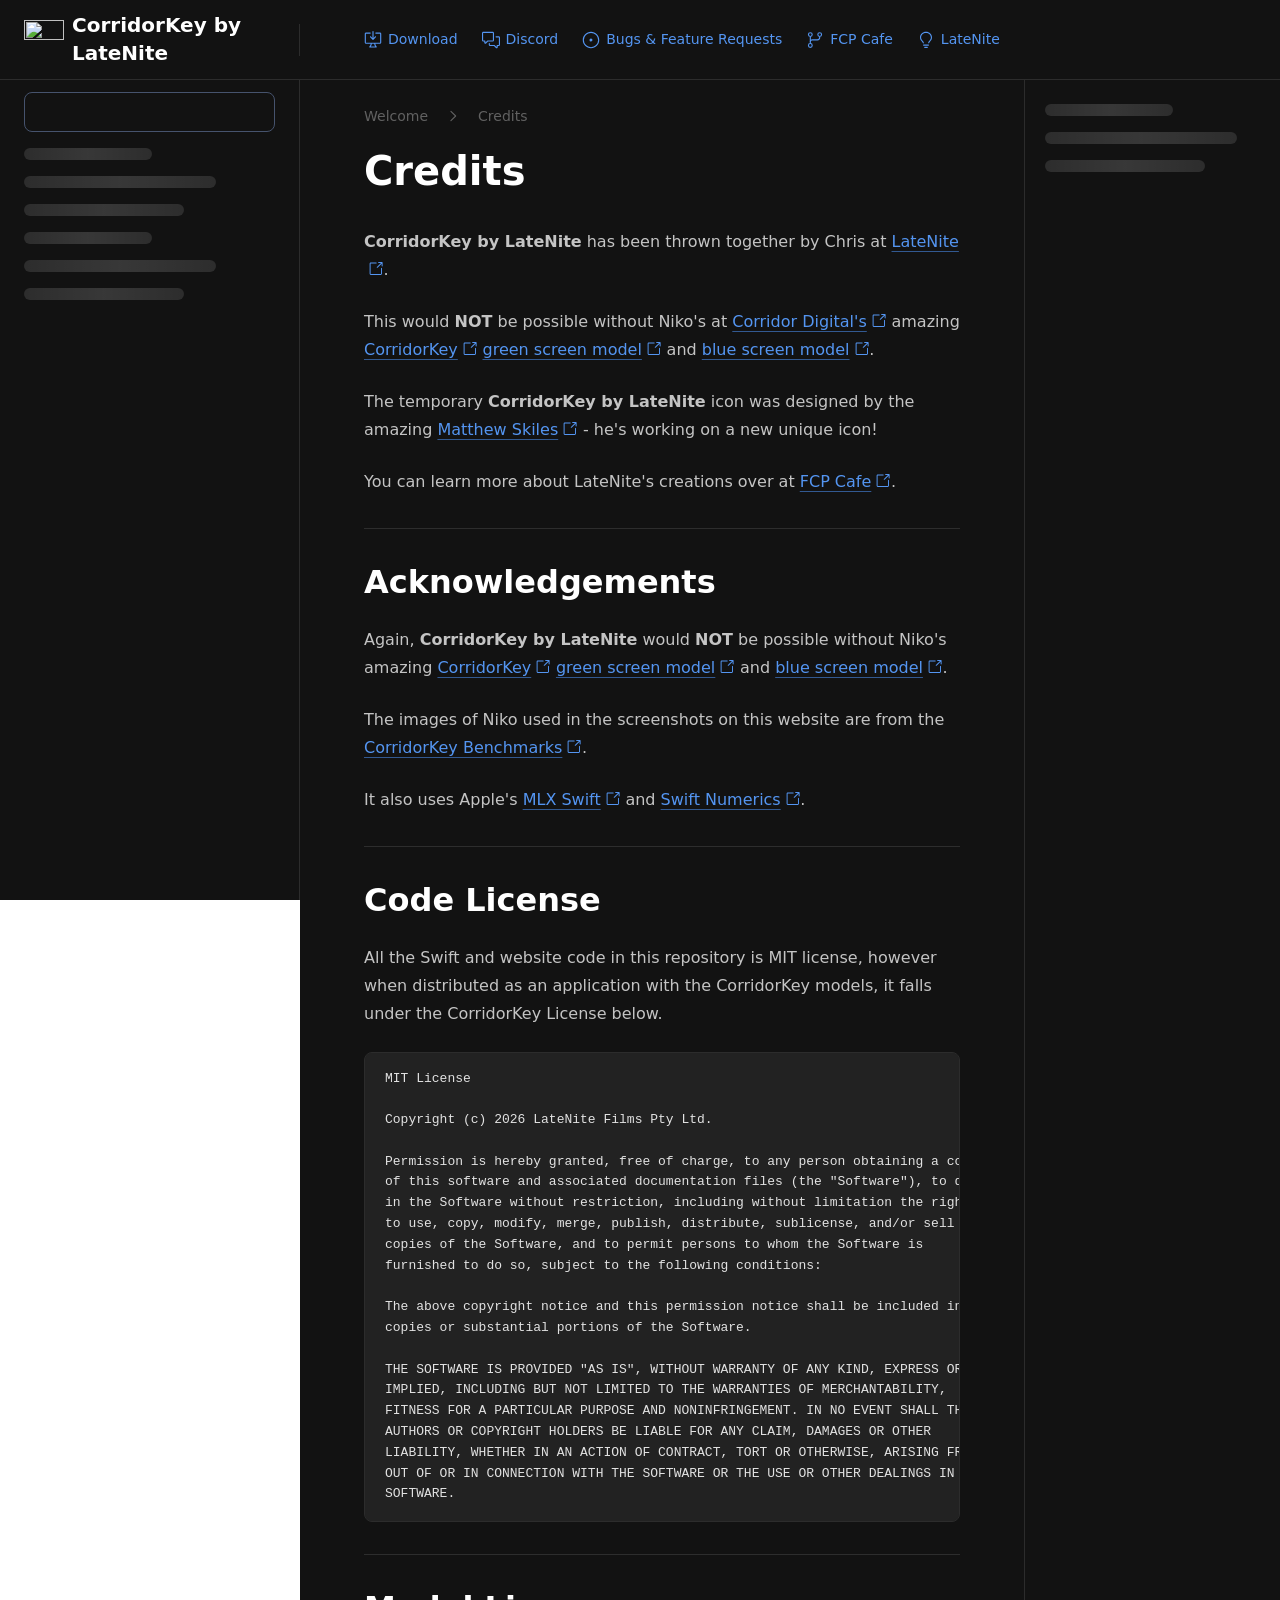
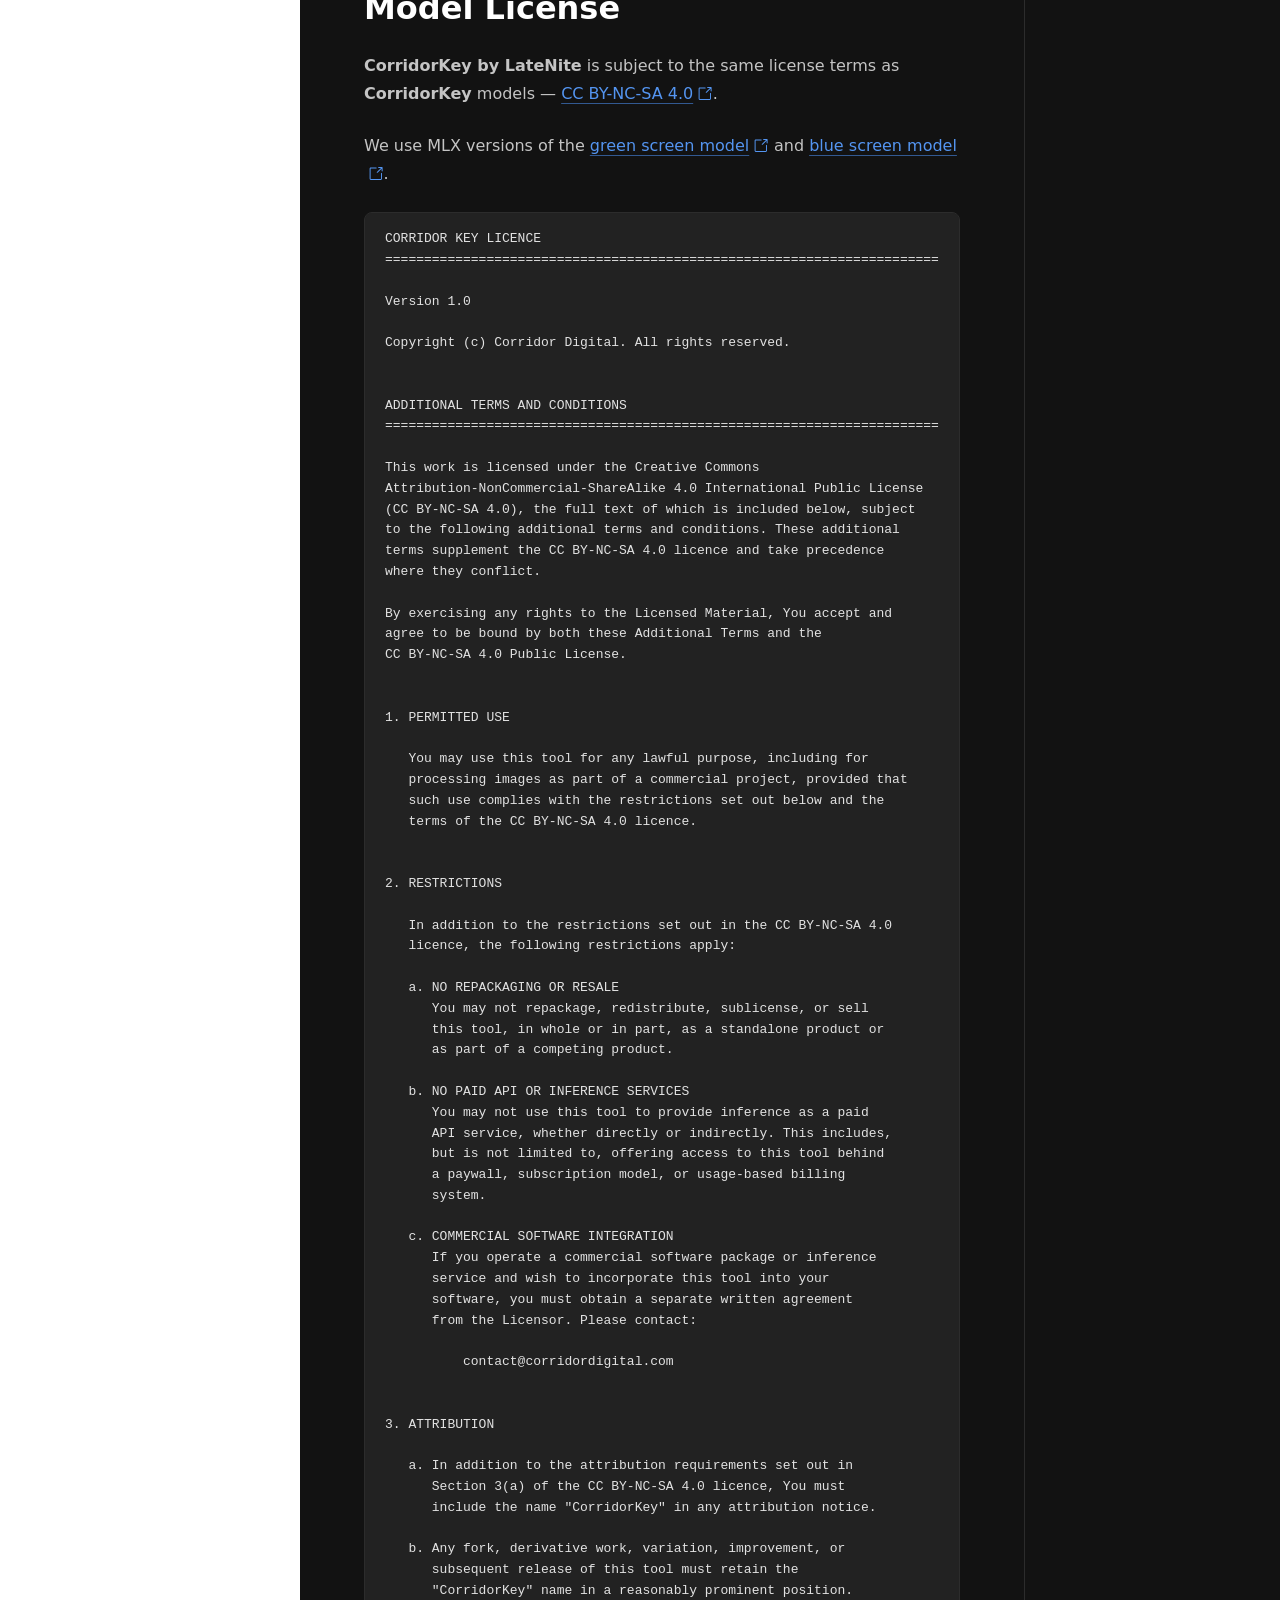
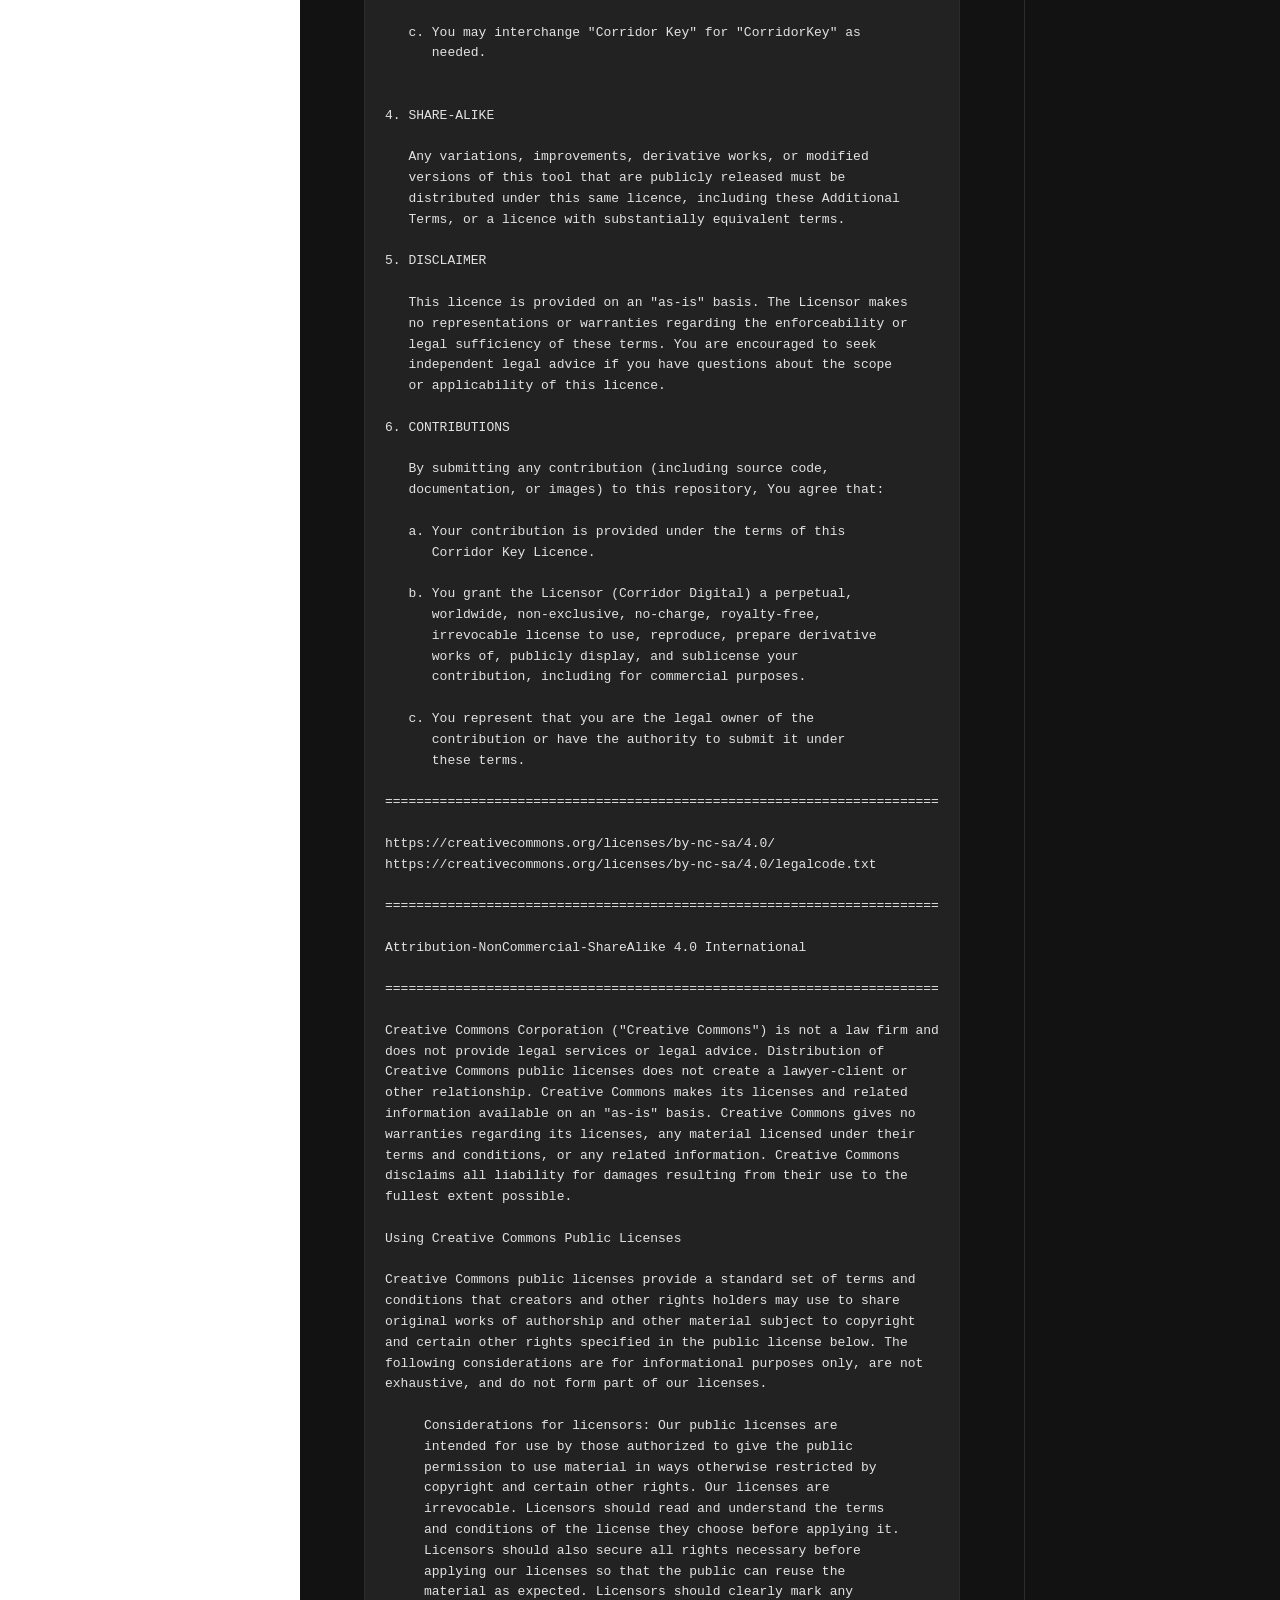
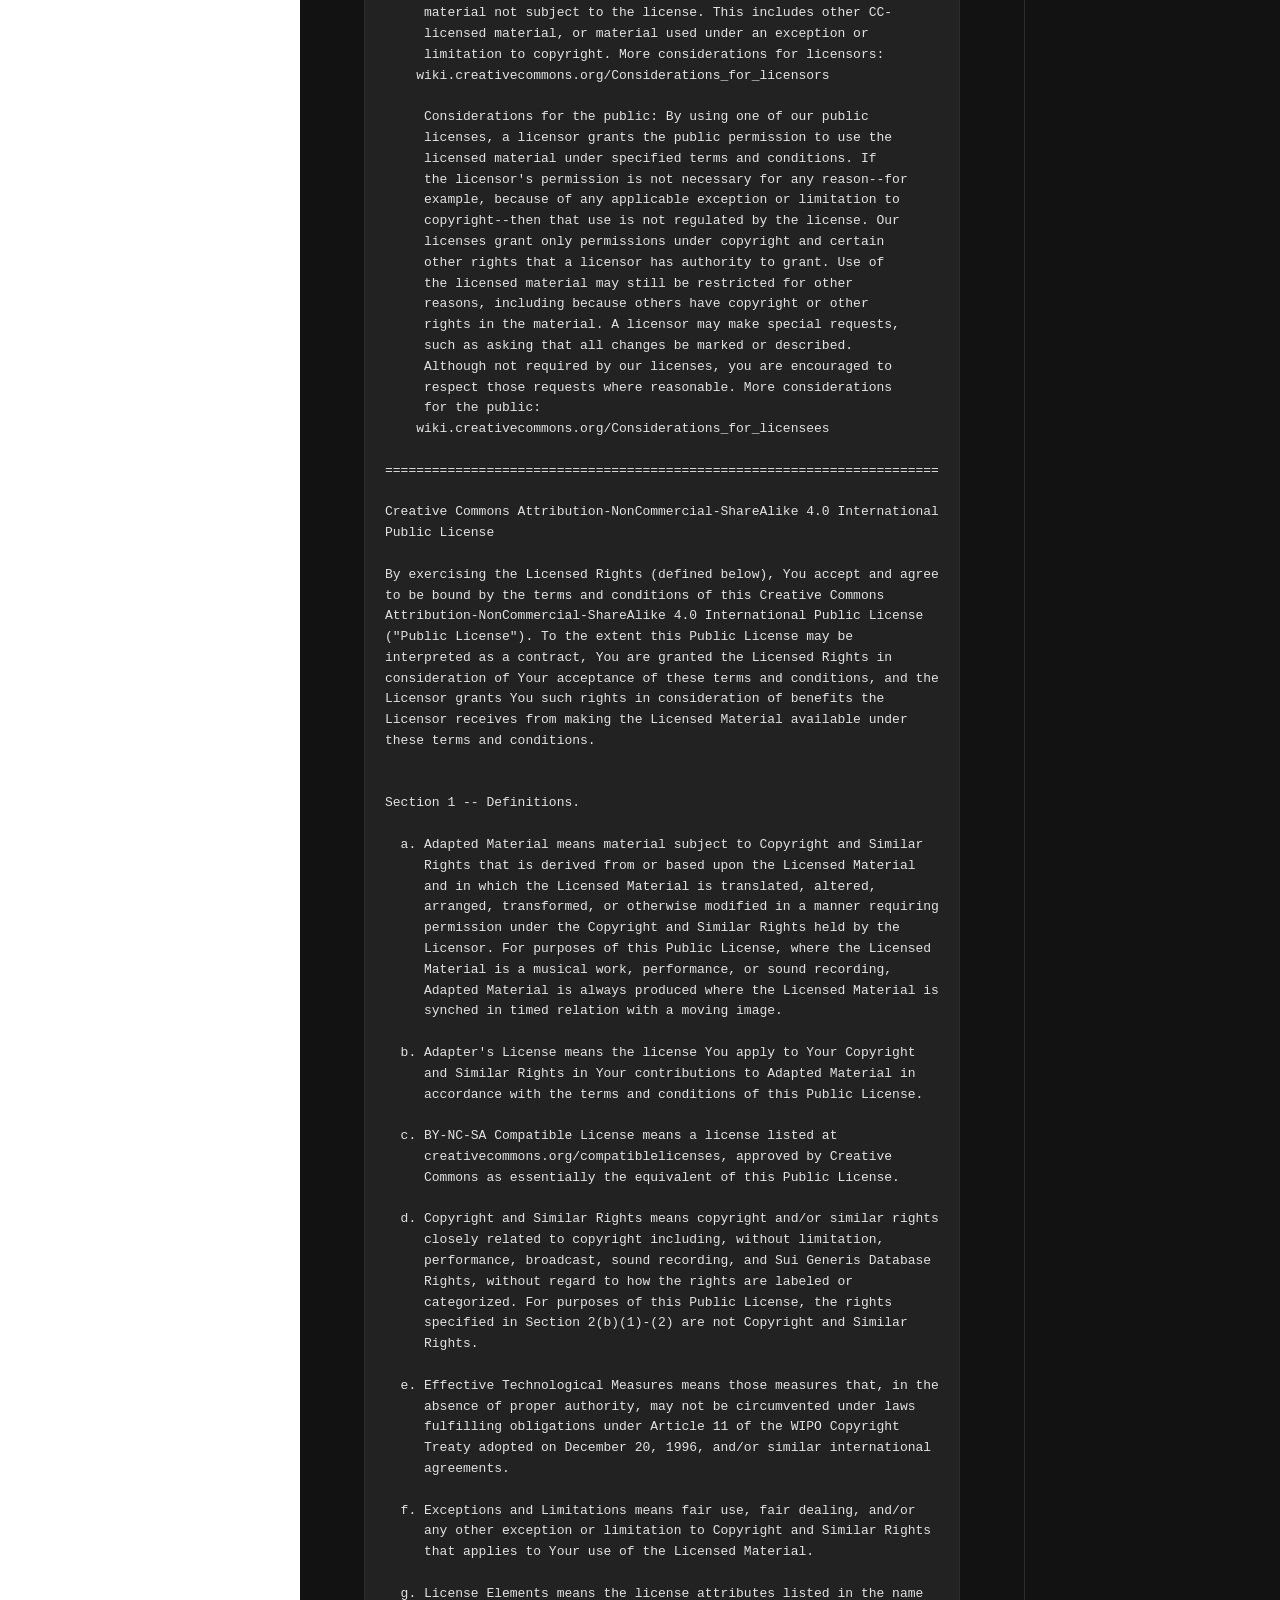
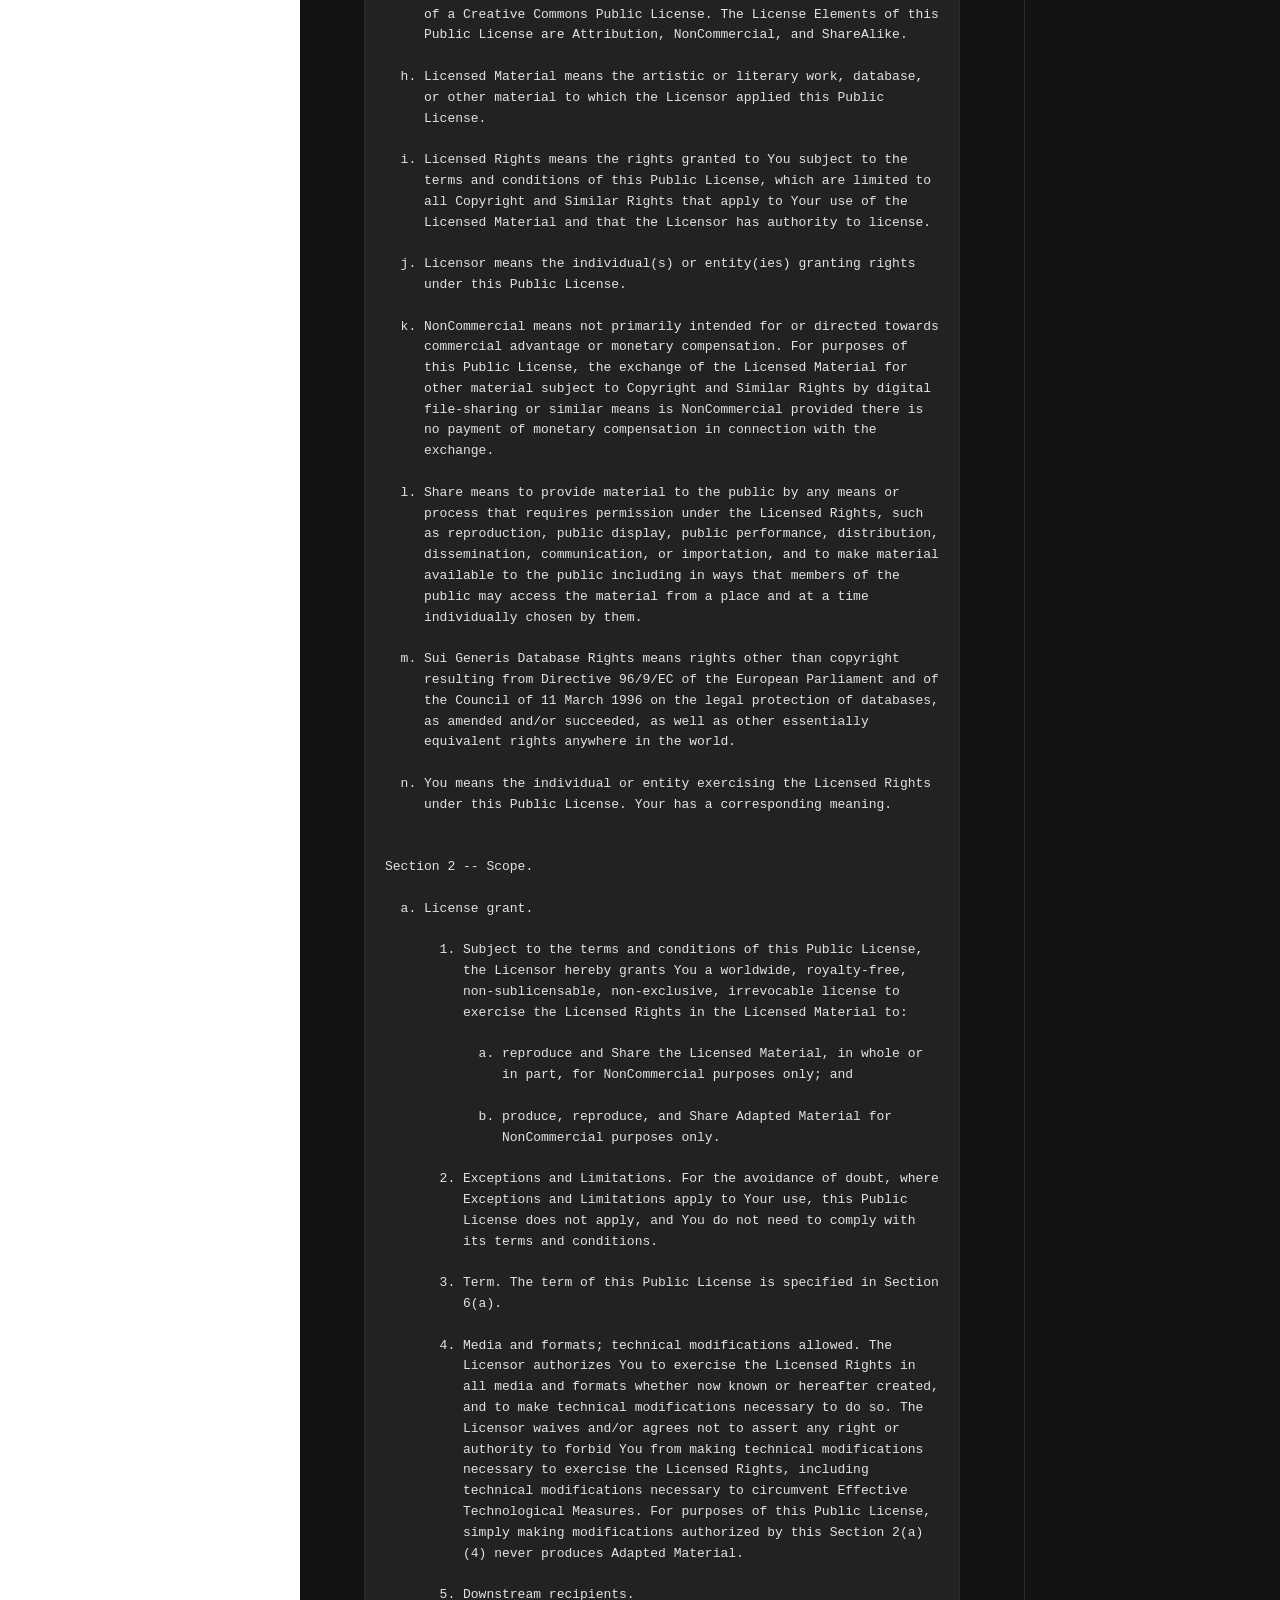
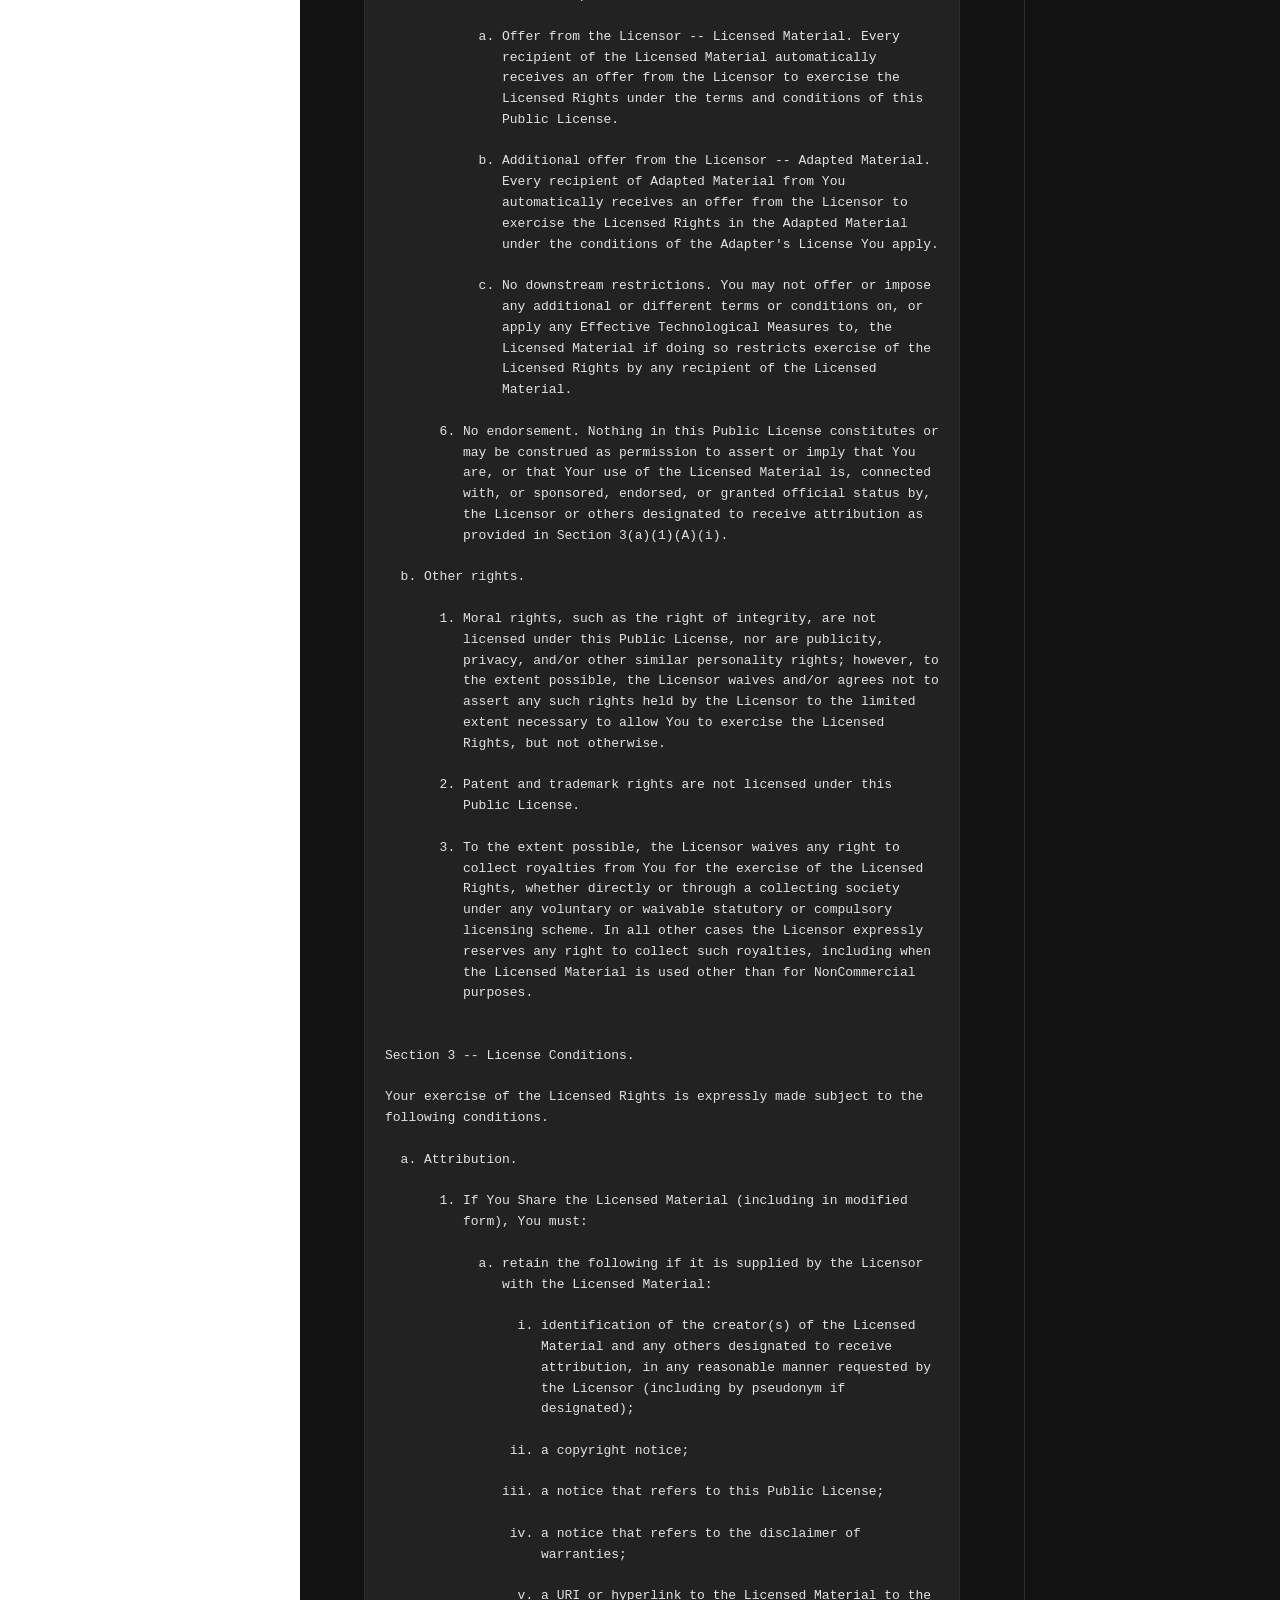
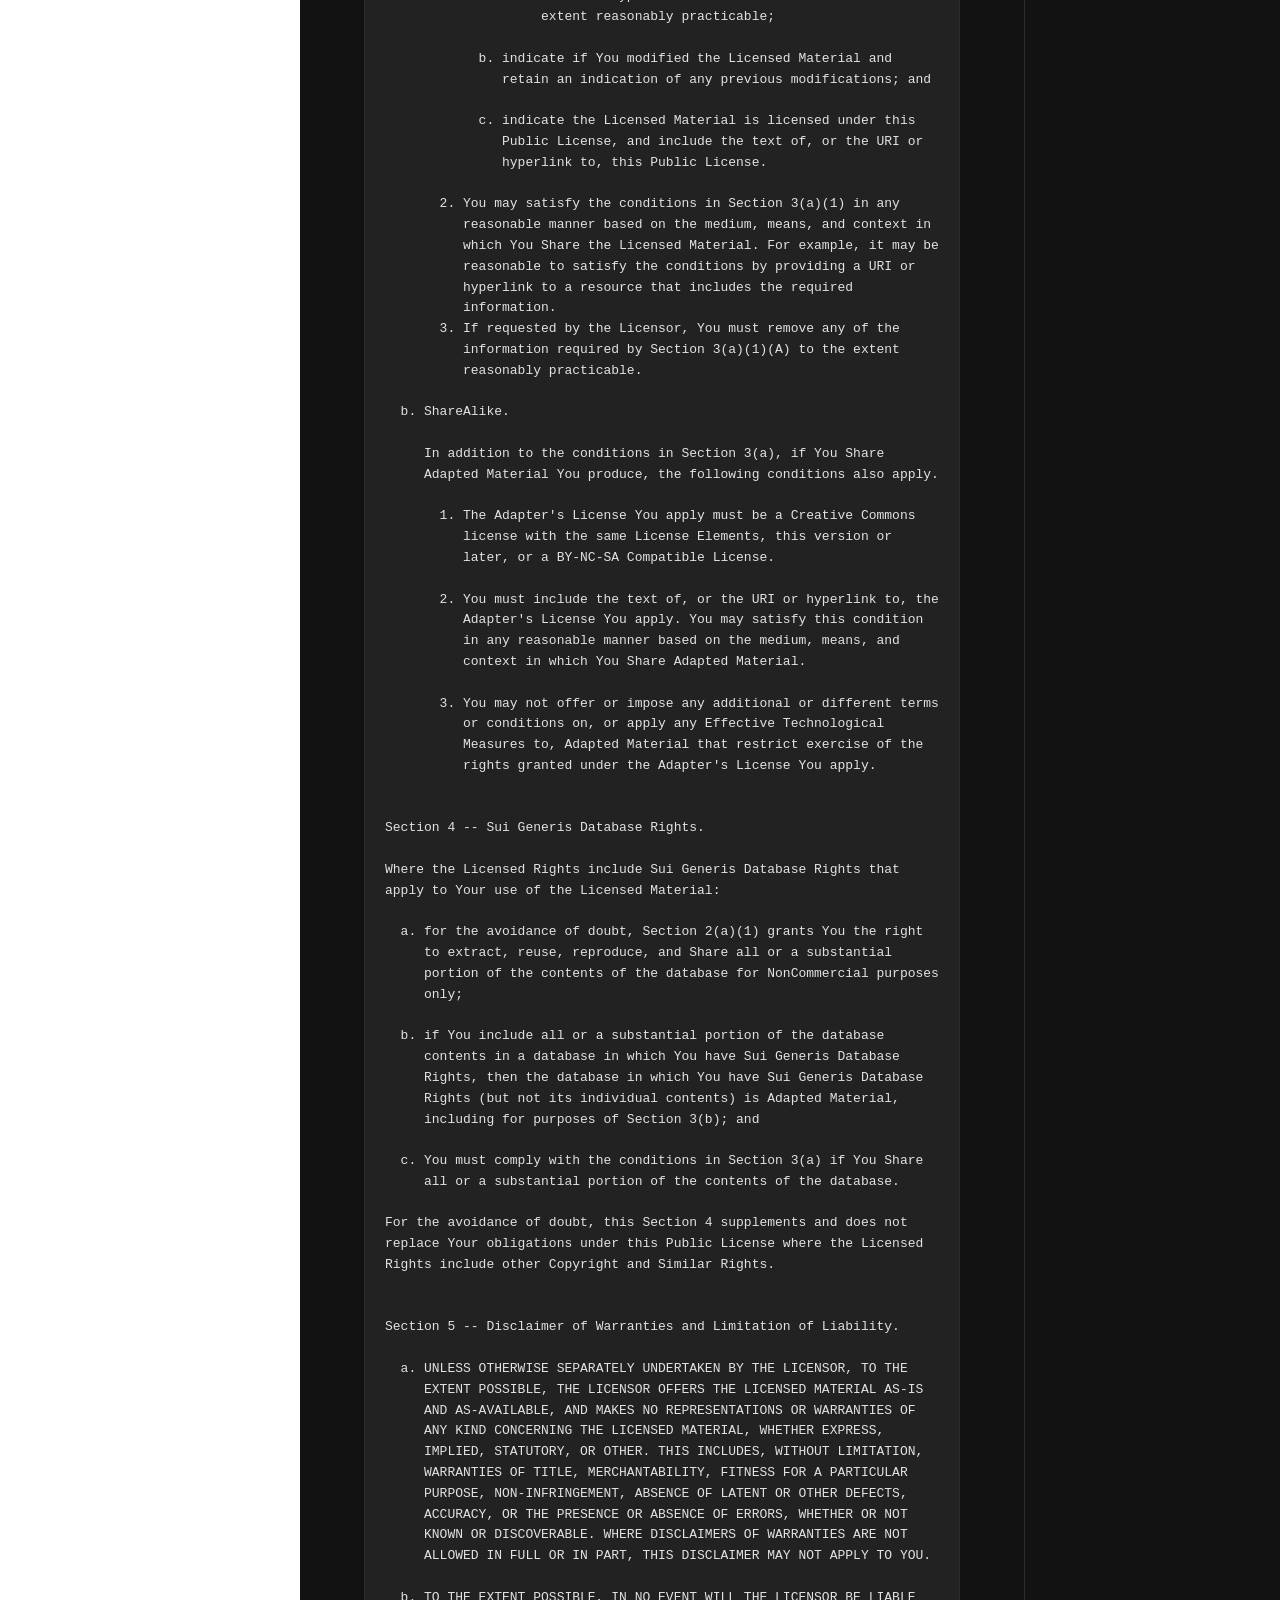
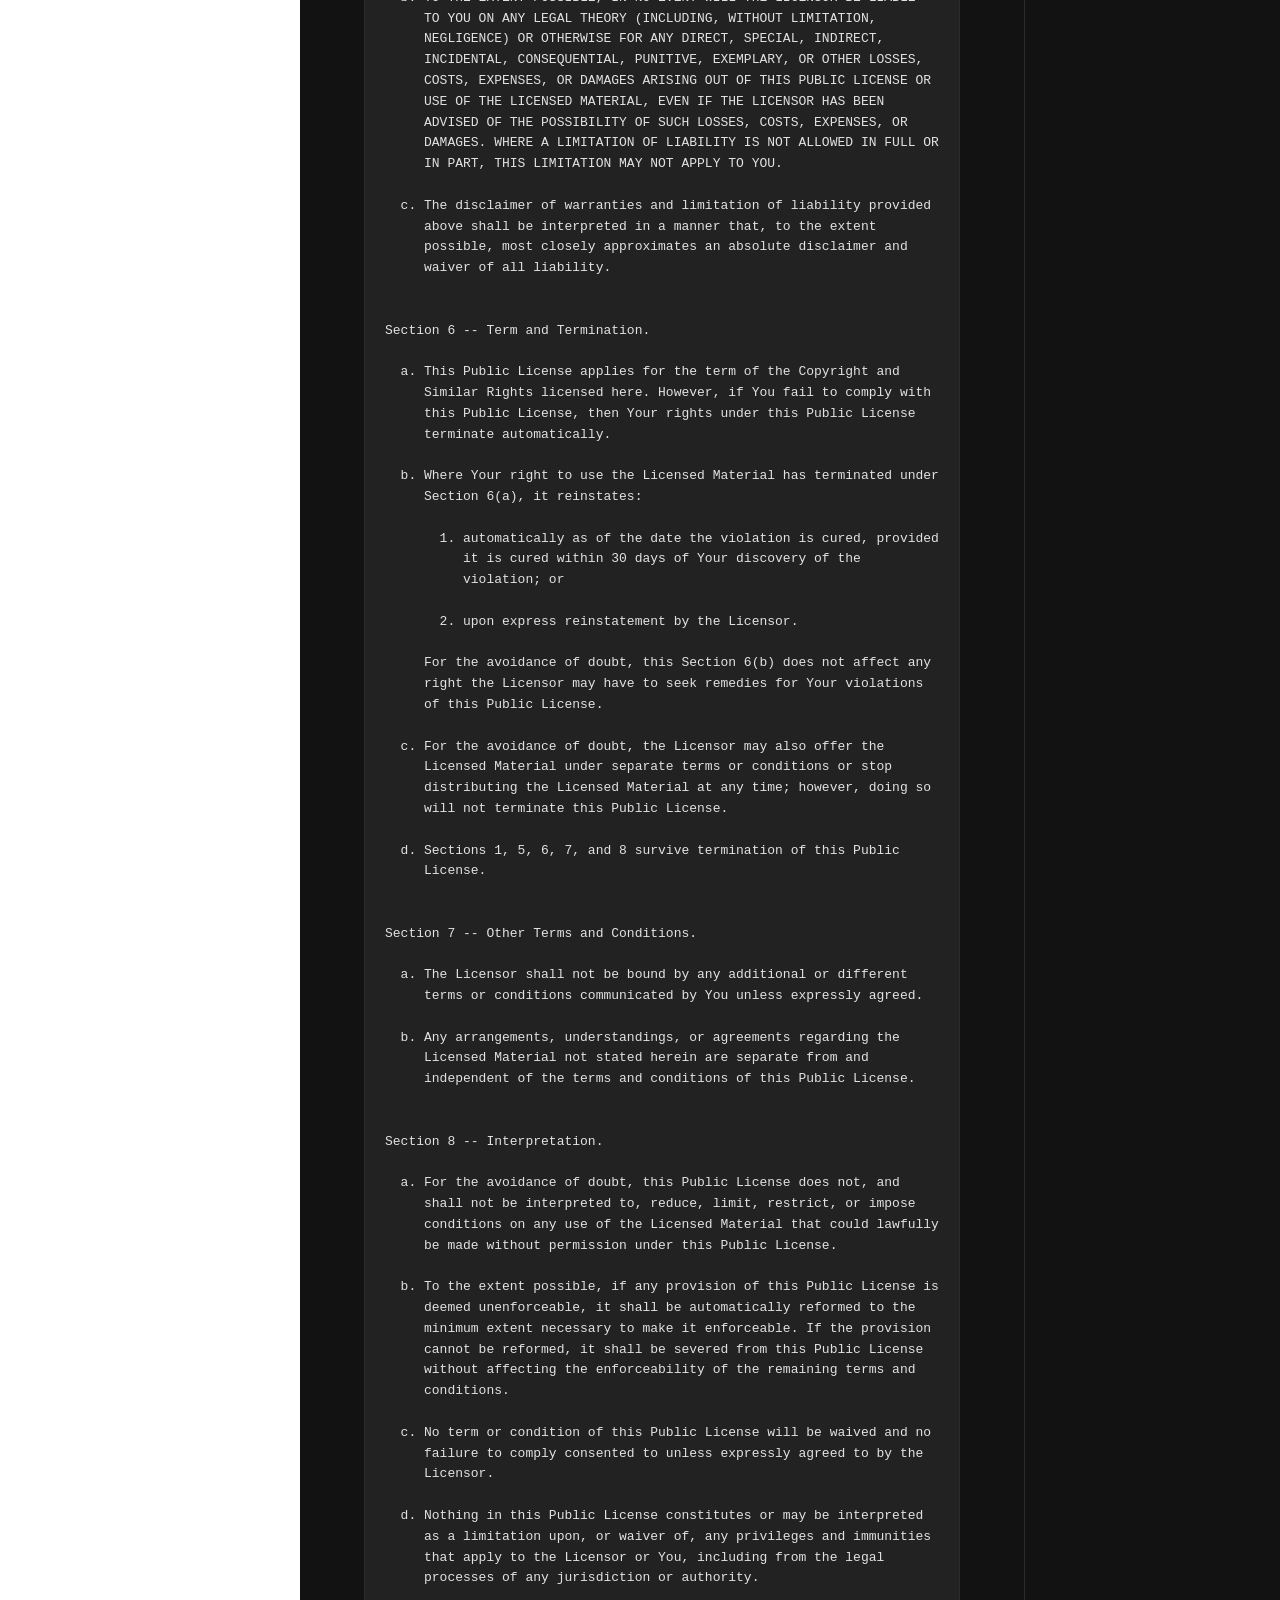
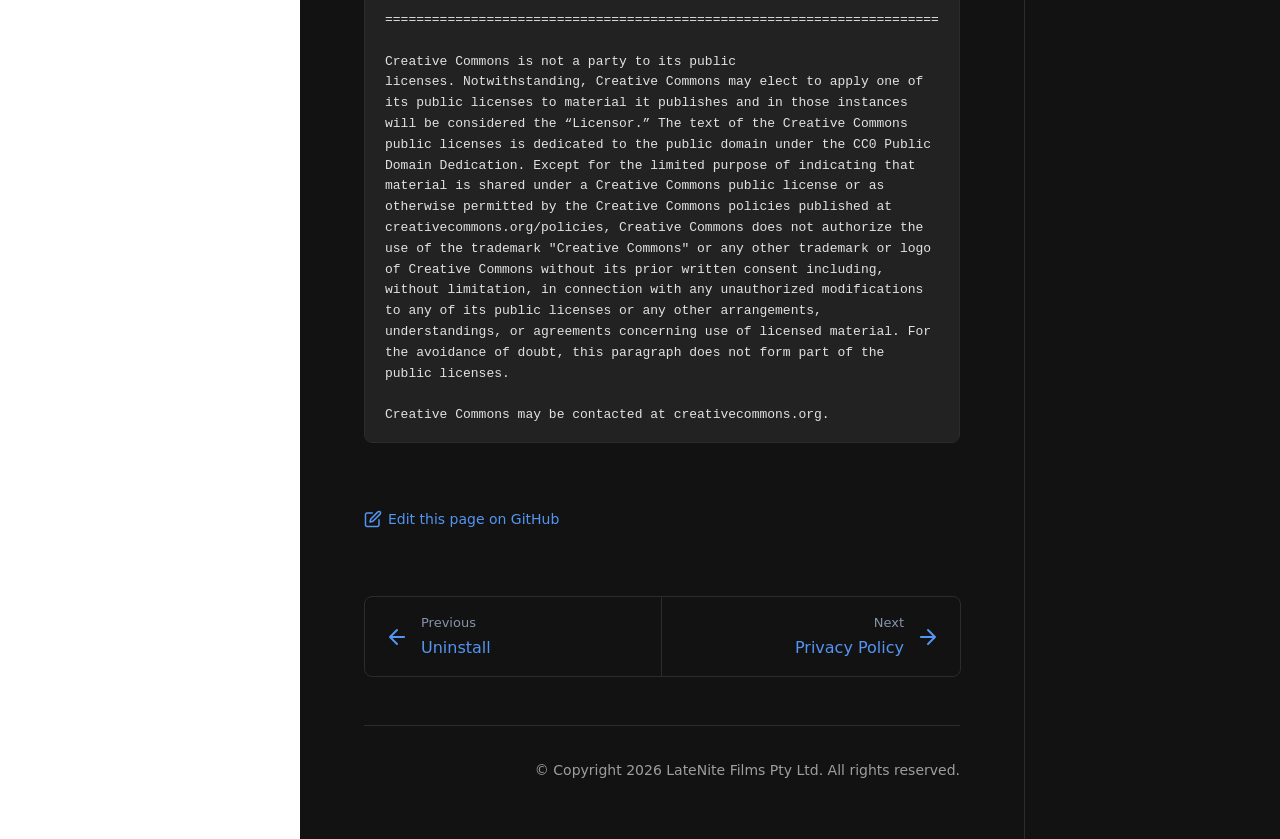
==== commit 75f8356e: "Refreshes Retype-generated documentation. Process triggered by latenitefilms." ====
--- a/credits/index.html
+++ b/credits/index.html
@@ -4,7 +4,7 @@
     <meta charset="UTF-8">
     <meta name="viewport" content="width=device-width,initial-scale=1">
     <meta name="color-scheme" content="light dark">
-    <meta name="turbo-cache-control" content="no-cache" data-turbo-track="reload" data-track-token="4.5.3.831112103321">
+    <meta name="turbo-cache-control" content="no-cache" data-turbo-track="reload" data-track-token="4.5.3.831117625552">
 
     <!-- See retype.com -->
     <meta name="generator" content="Retype 4.5.3">
@@ -38,11 +38,11 @@
     <script data-cfasync="false">(function(){var cl=document.documentElement.classList,ls=localStorage.getItem("retype_scheme"),hd=cl.contains("dark"),hl=cl.contains("light"),wm=window.matchMedia&&window.matchMedia("(prefers-color-scheme: dark)").matches;if(ls==="dark"||(!ls&&wm&&!hd&&!hl)){cl.remove("light");cl.add("dark")}else if(ls==="light"||(!ls&&!wm&&!hd&&!hl)){cl.remove("dark");cl.add("light")}})();</script>
 
     <link id="retype-favicon" rel="icon" href="../static/favicon.ico" />
-    <link href="../resources/css/retype.css?v=4.5.3.831112103321" rel="stylesheet">
-
-    <script data-cfasync="false" src="../resources/js/config.js?v=4.5.3.831112103321" data-turbo-eval="false" defer></script>
+    <link href="../resources/css/retype.css?v=4.5.3.831117625552" rel="stylesheet">
+
+    <script data-cfasync="false" src="../resources/js/config.js?v=4.5.3.831117625552" data-turbo-eval="false" defer></script>
     <script data-cfasync="false" src="../resources/js/retype.js?v=4.5.3" data-turbo-eval="false" defer></script>
-    <script id="lunr-js" data-cfasync="false" src="../resources/js/lunr.js?v=4.5.3.831112103321" data-turbo-eval="false" defer></script>
+    <script id="lunr-js" data-cfasync="false" src="../resources/js/lunr.js?v=4.5.3.831117625552" data-turbo-eval="false" defer></script>
 </head>
 <body>
     <div id="retype-app" class="relative text-base antialiased text-base-text bg-base-bg font-body">
@@ -249,7 +249,7 @@
 <div id="code-license-code-1" class="codeblock-wrapper"><doc-codeblock>
 <pre translate="no" class="language-none"><code v-pre class="language-none">MIT License
 
-Copyright (c) 2022-2023 LateNite Films Pty Ltd.
+Copyright (c) 2026 LateNite Films Pty Ltd.
 
 Permission is hereby granted, free of charge, to any person obtaining a copy
 of this software and associated documentation files (the &quot;Software&quot;), to deal
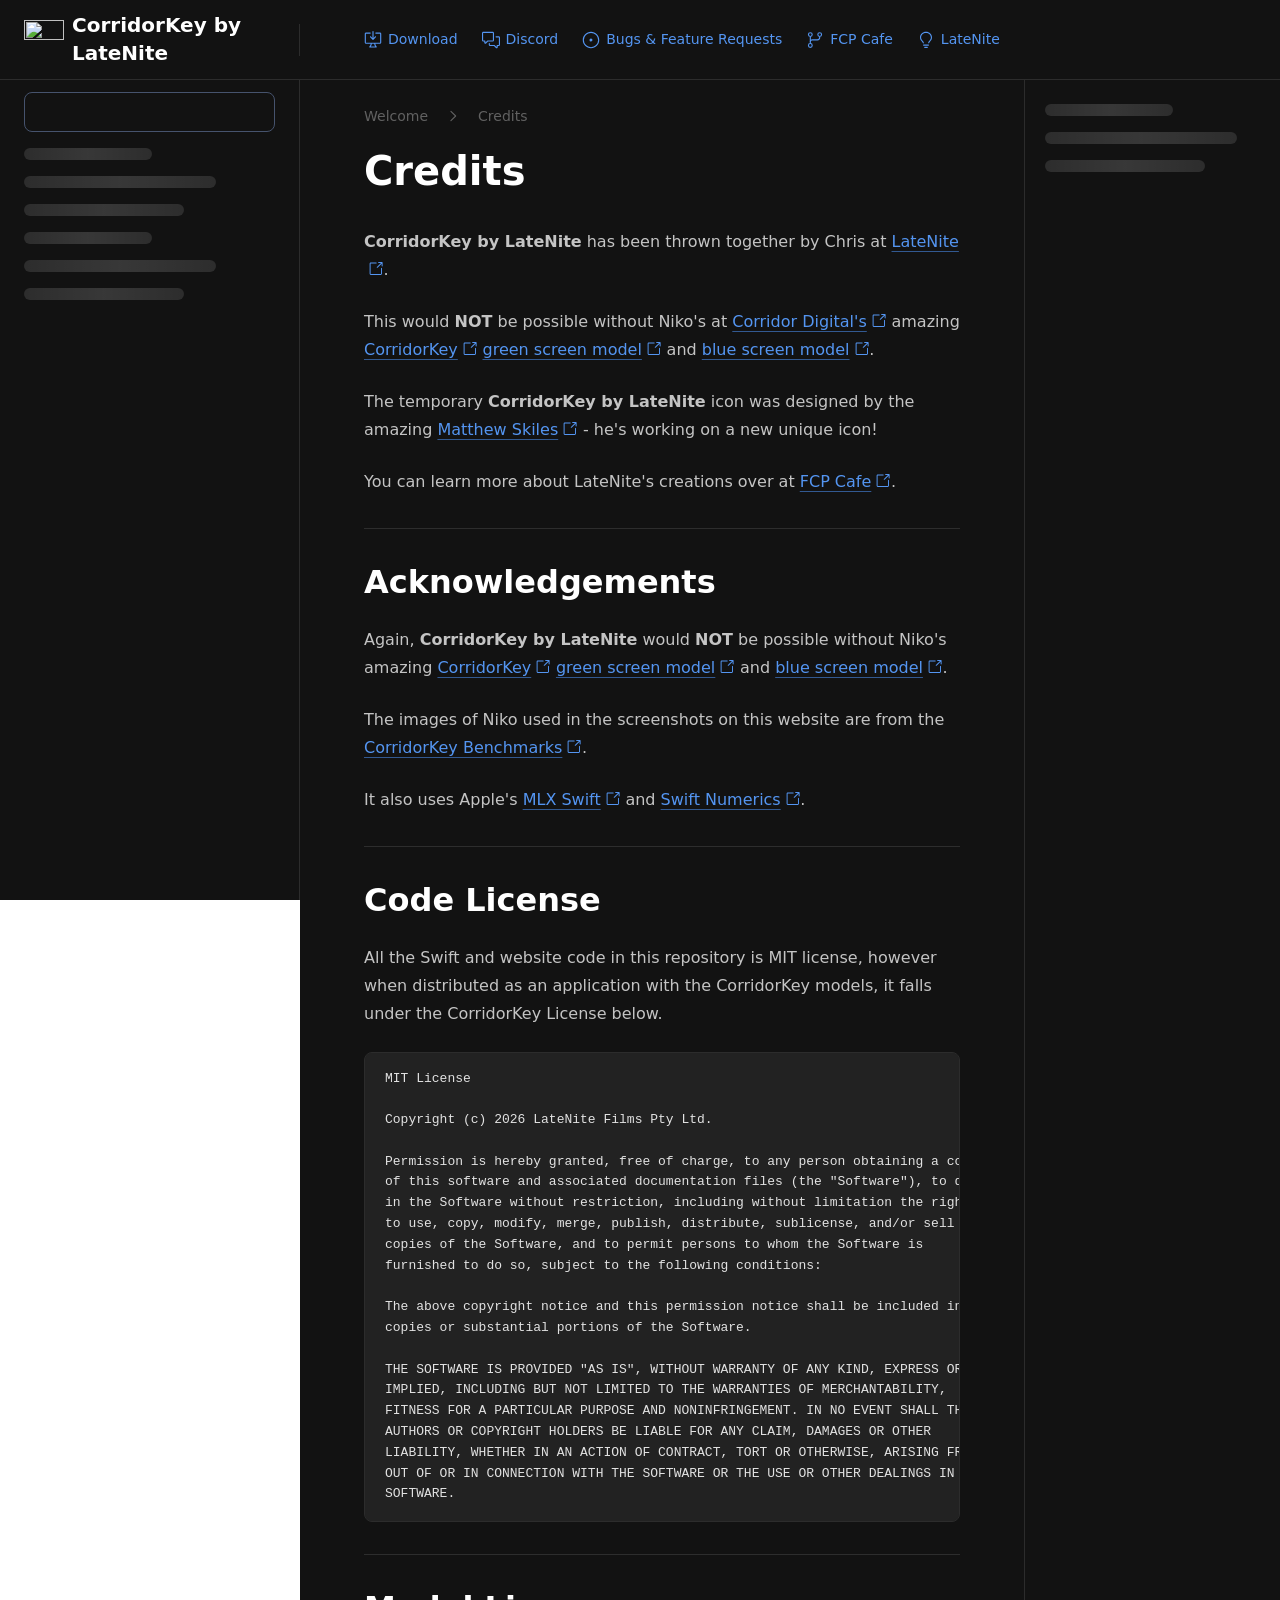
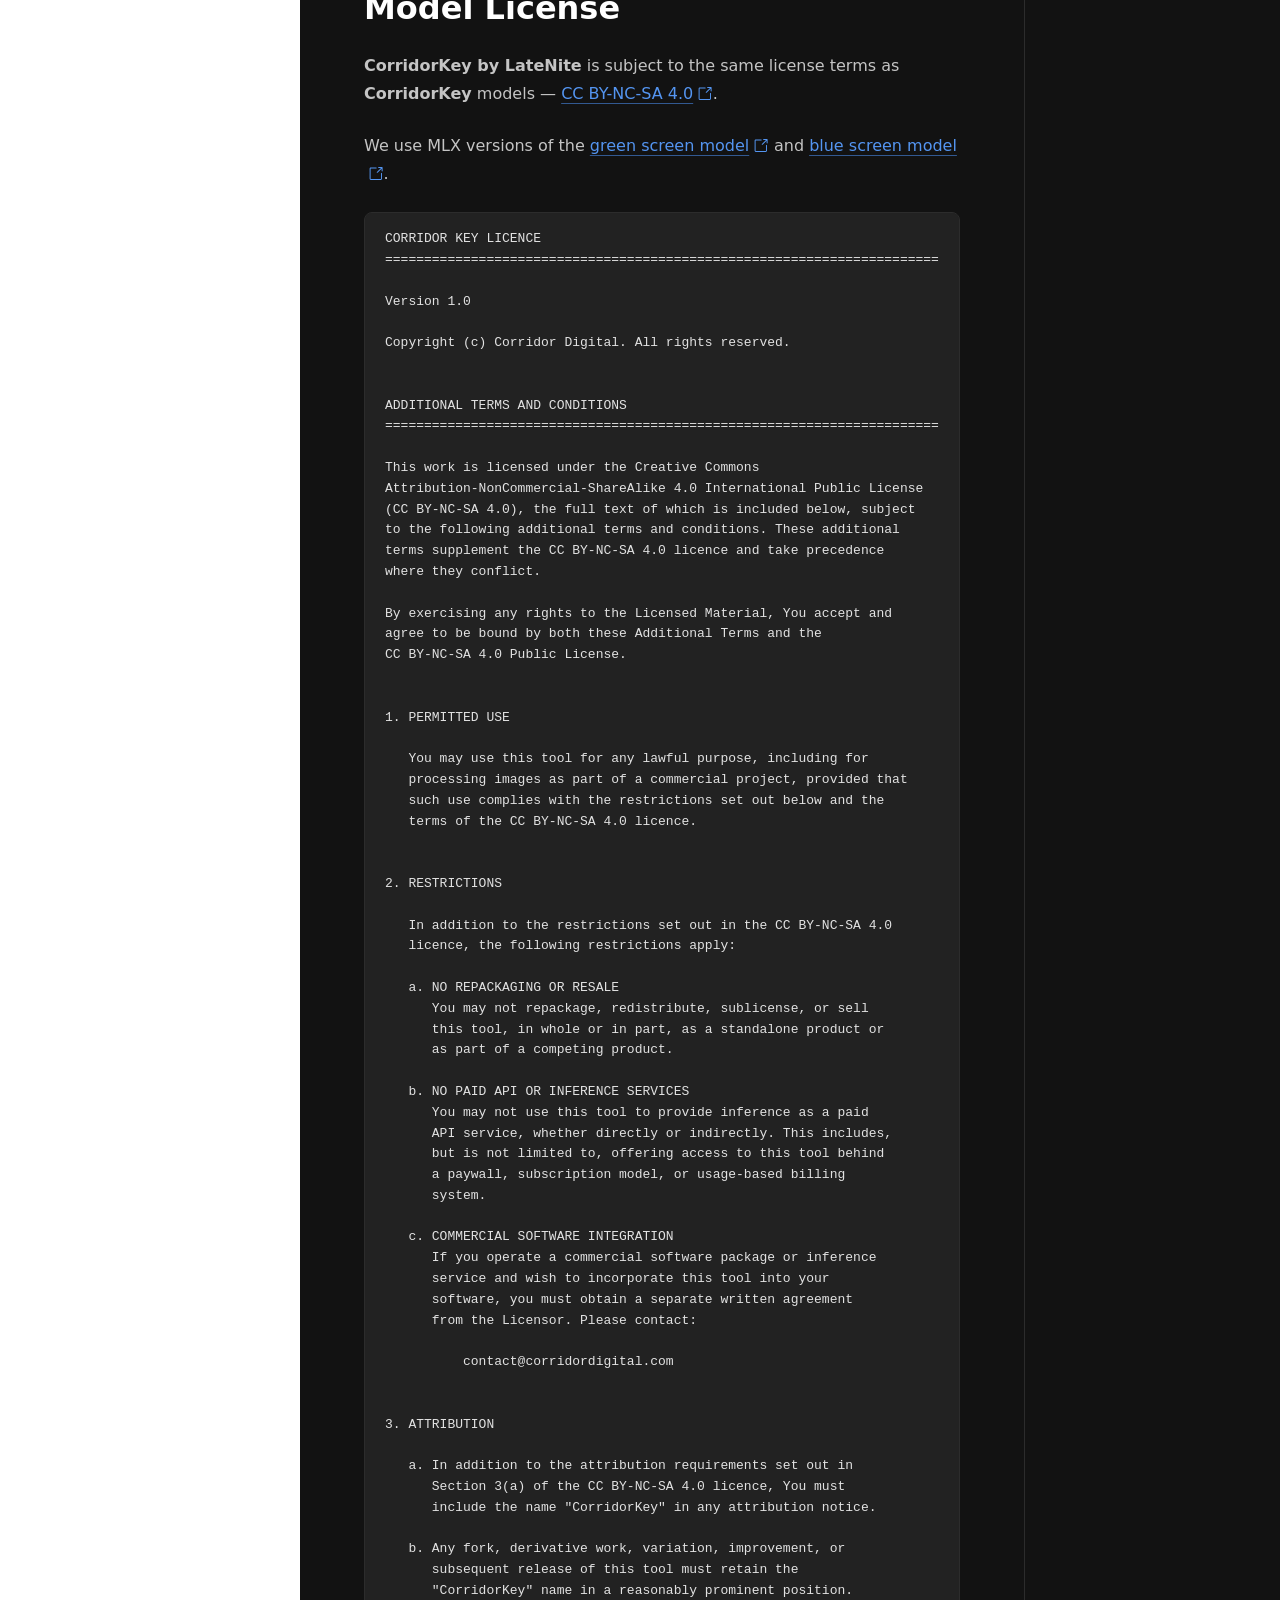
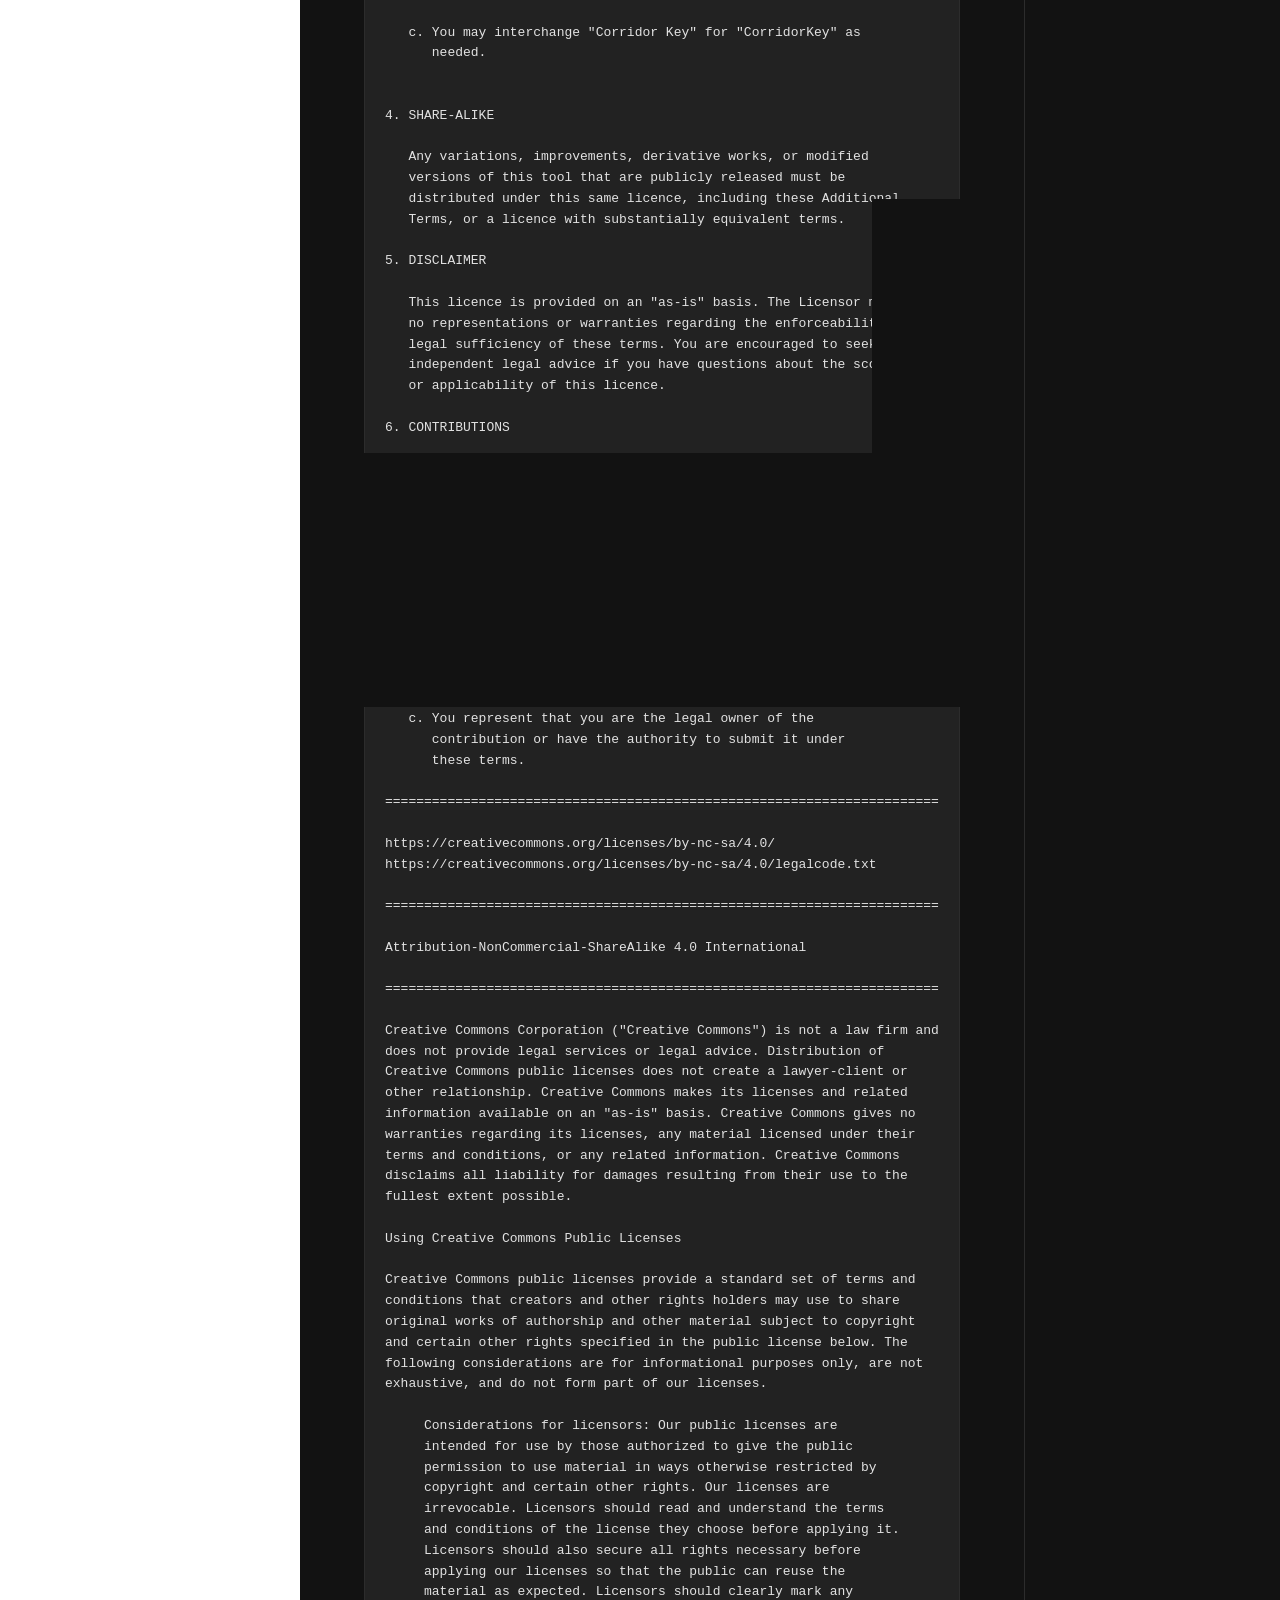
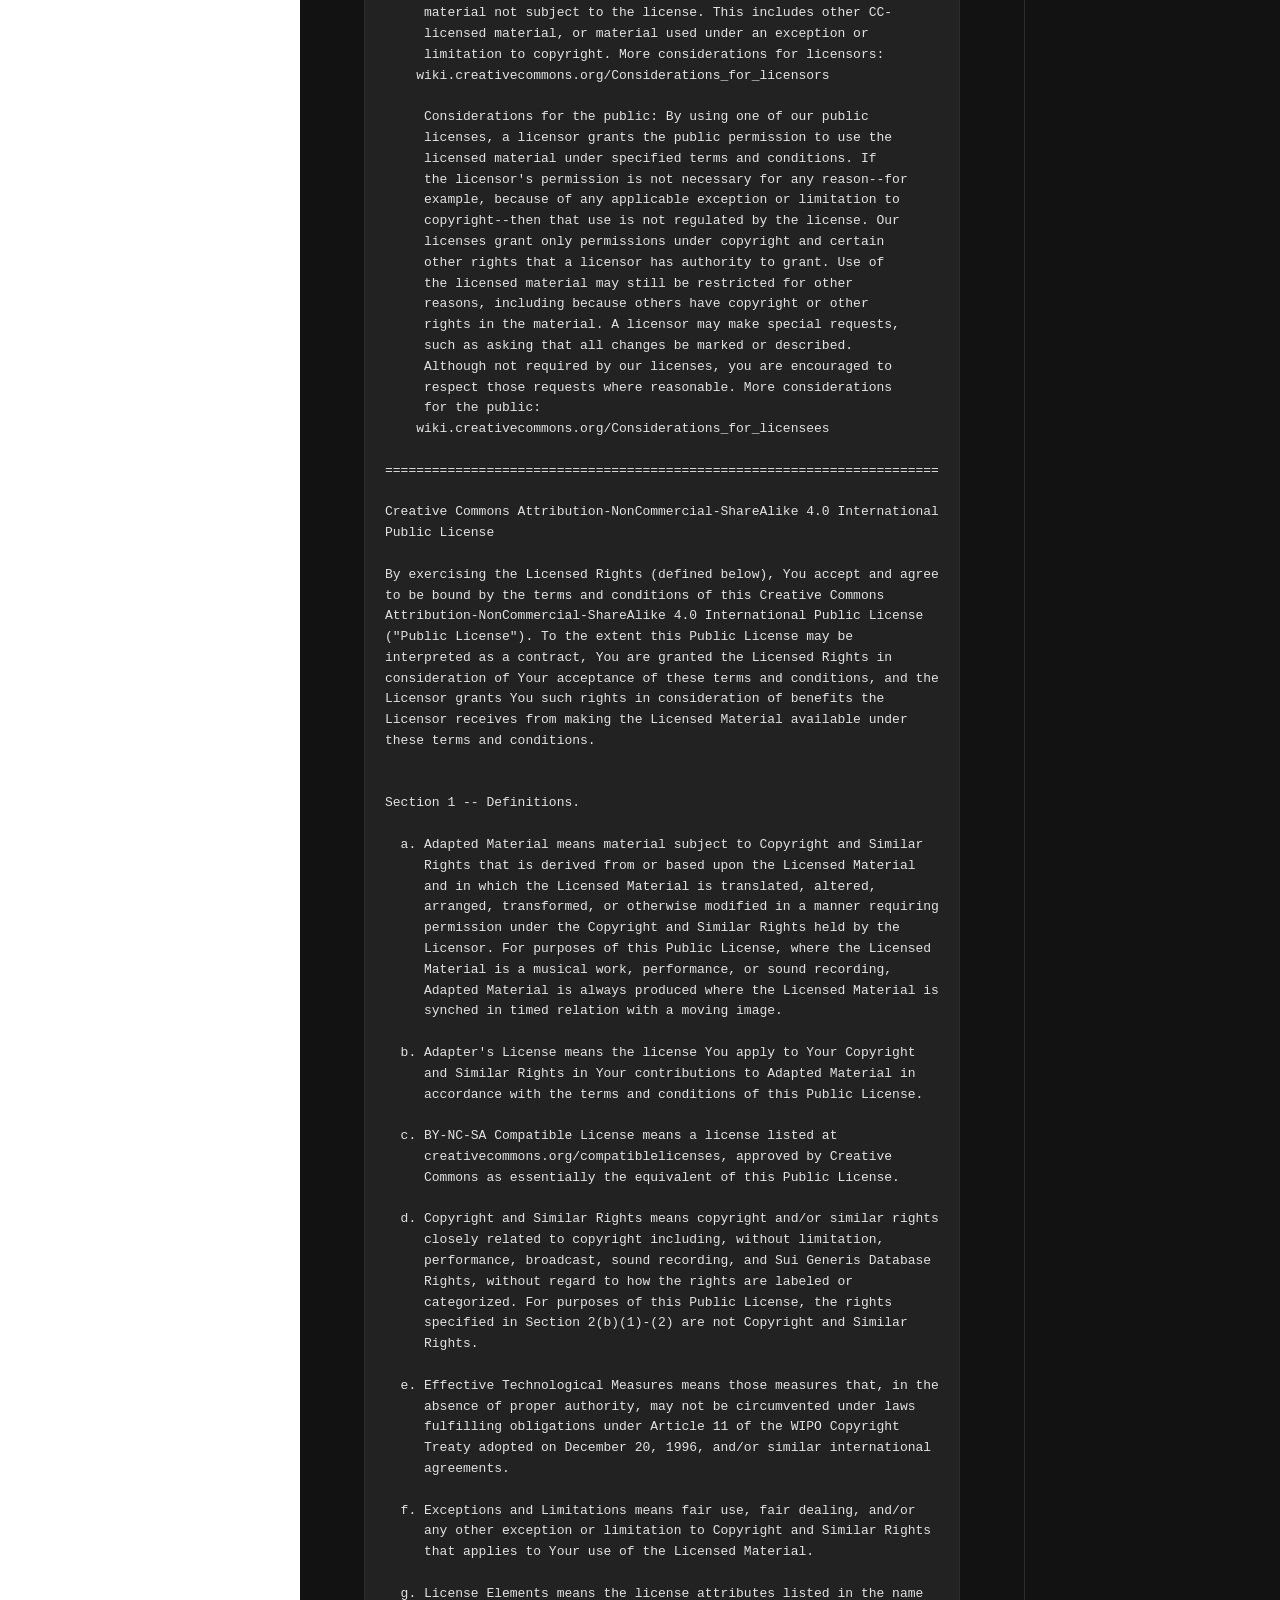
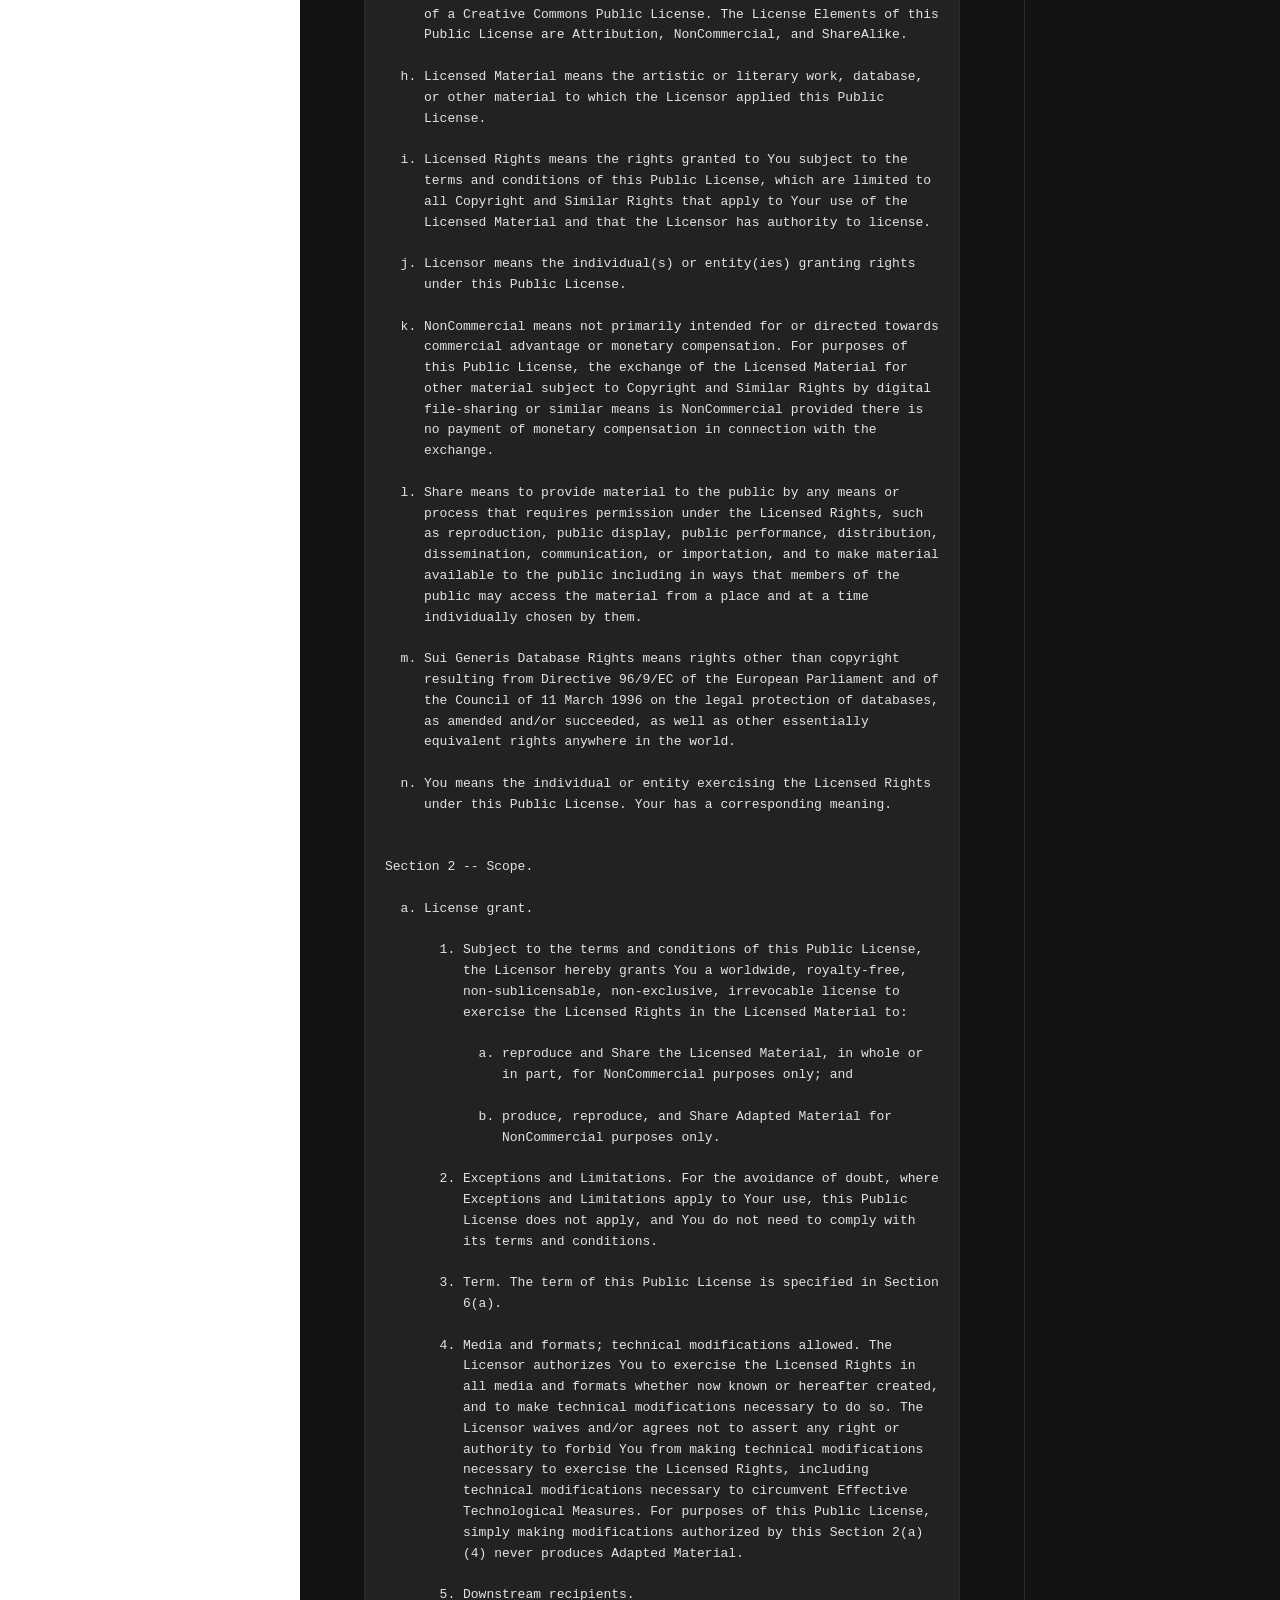
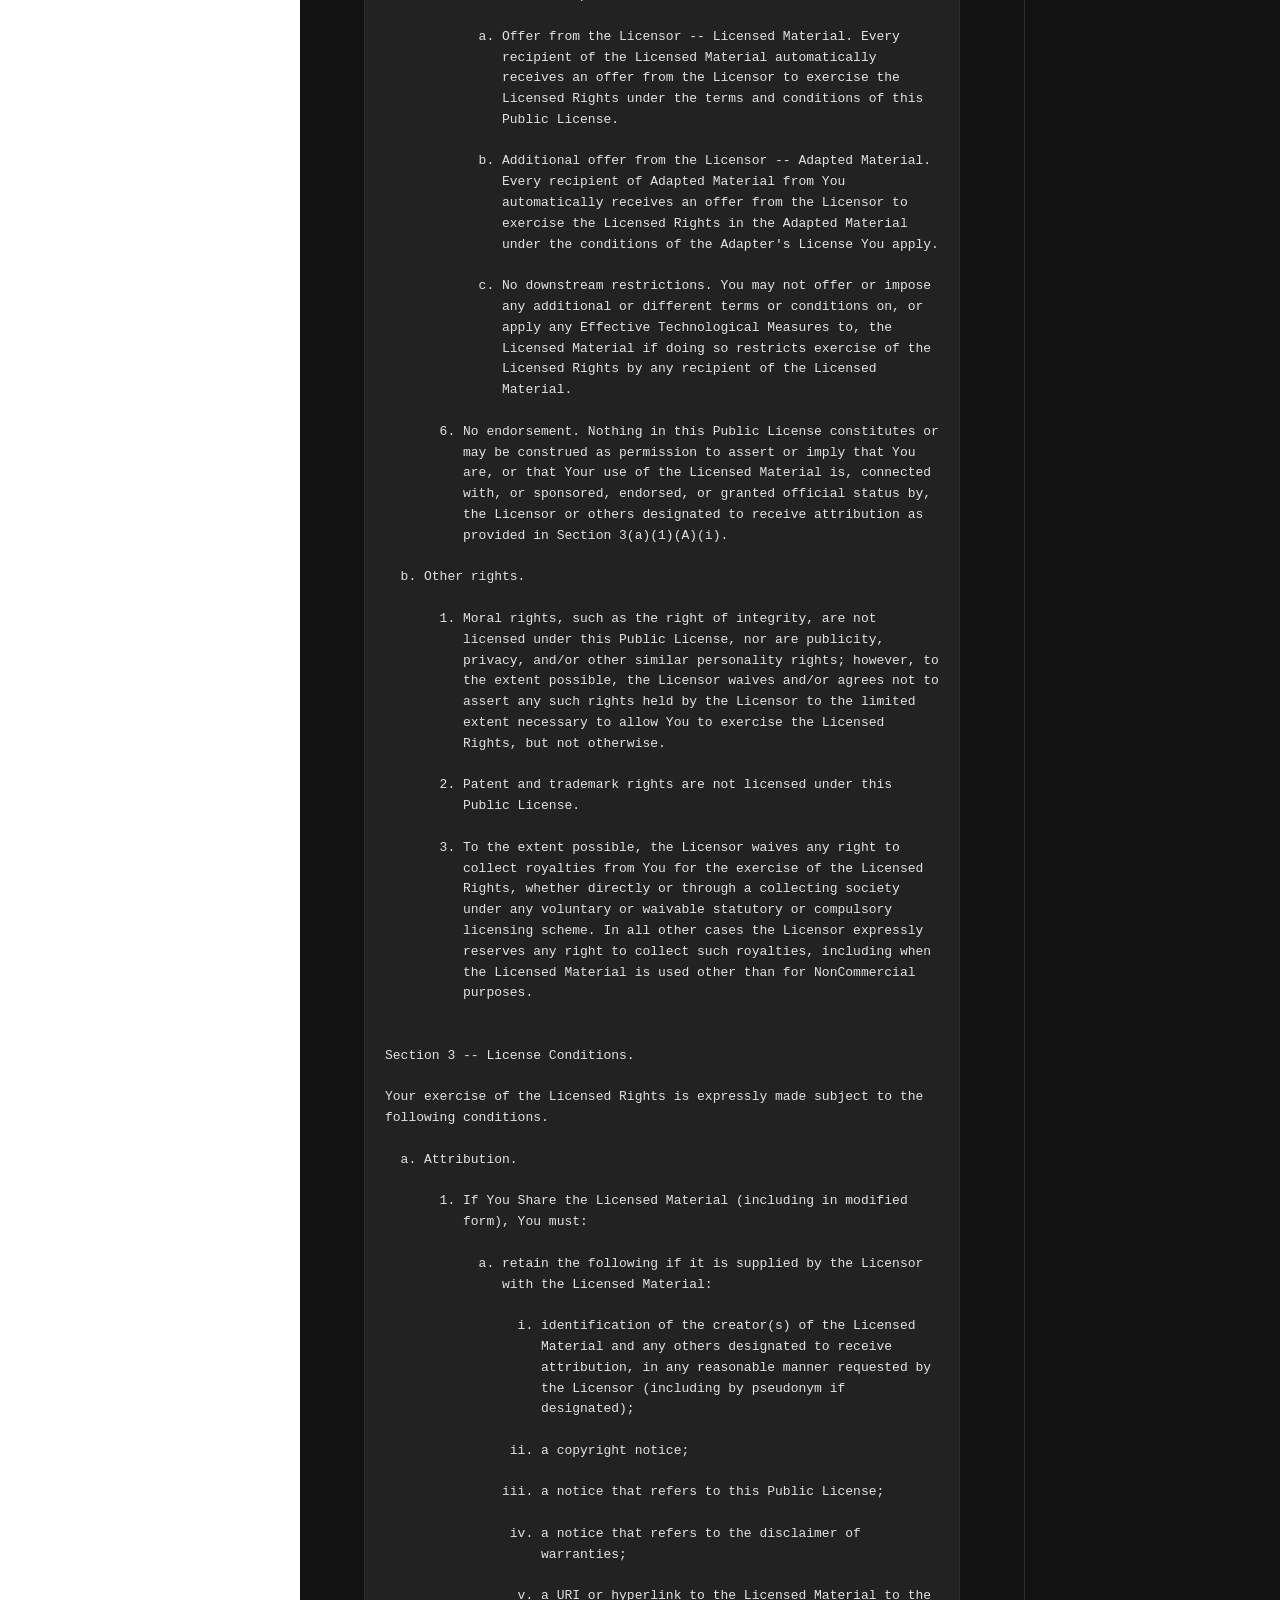
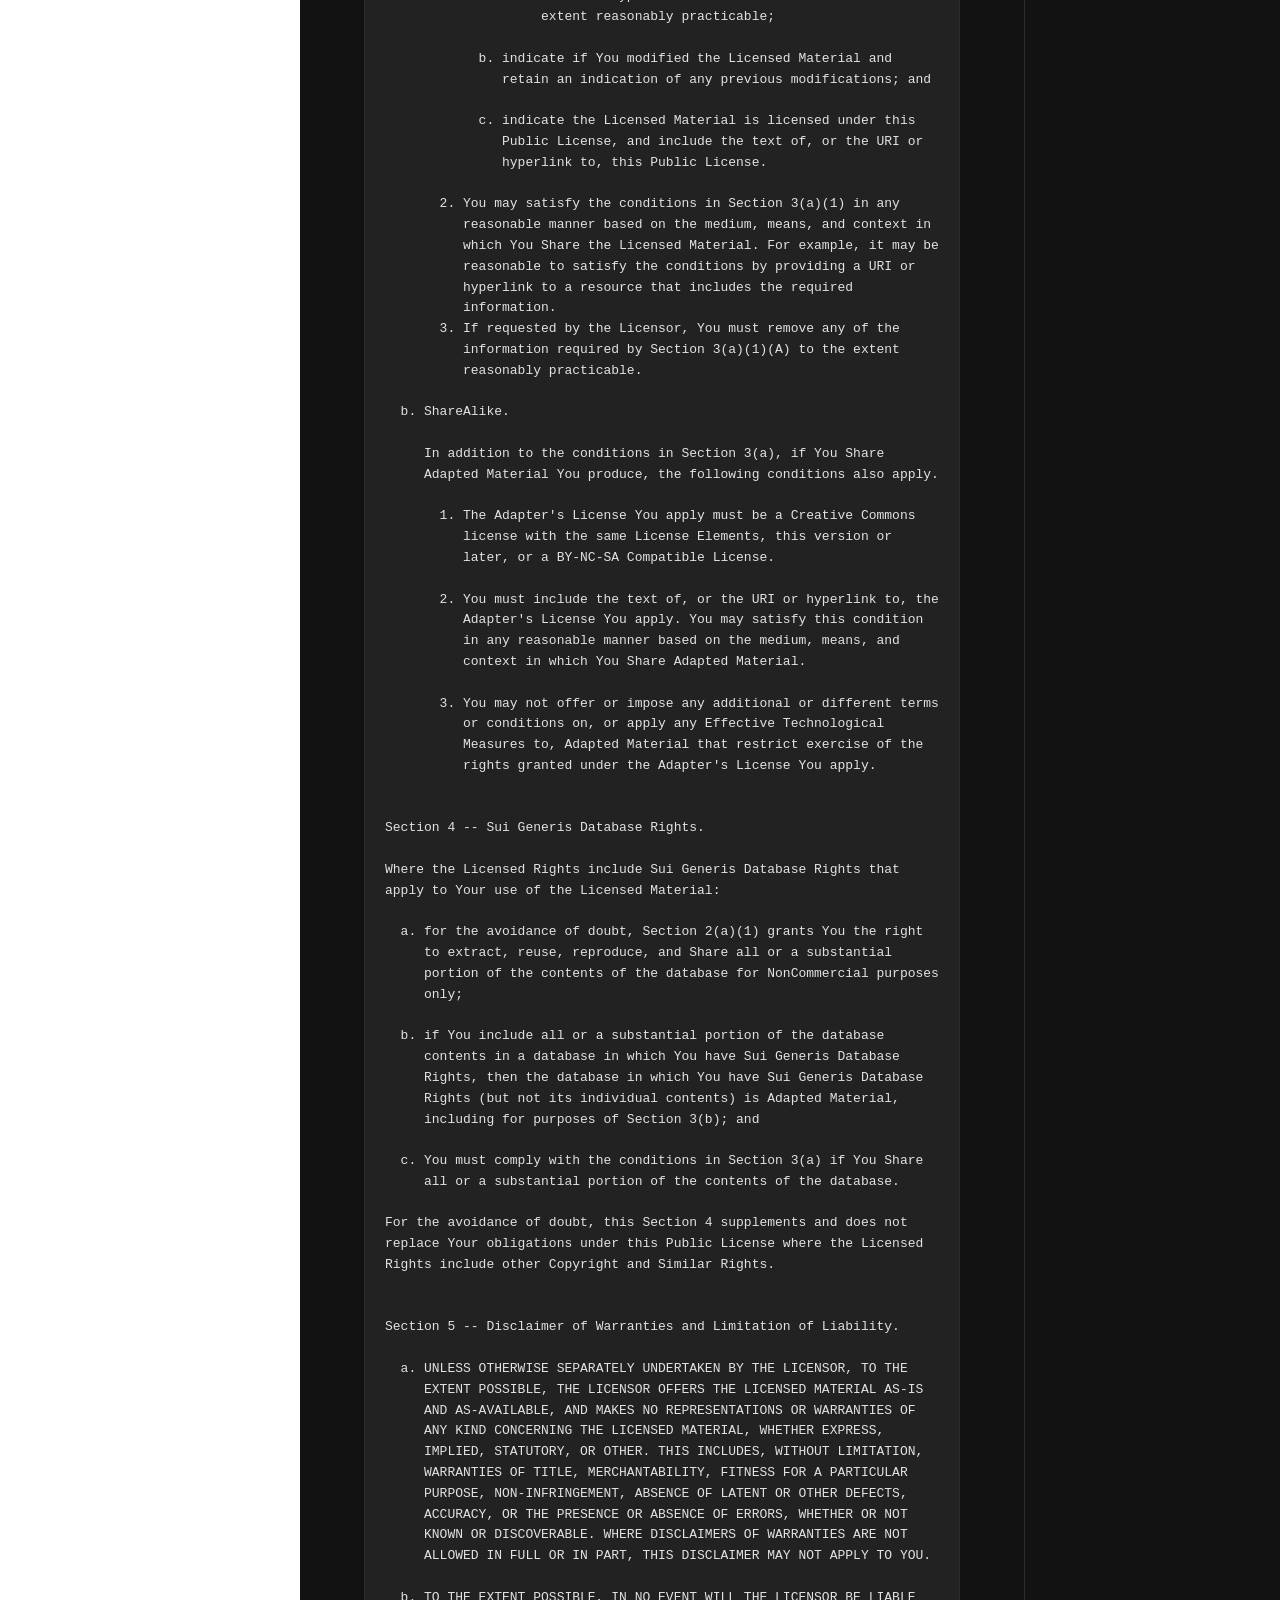
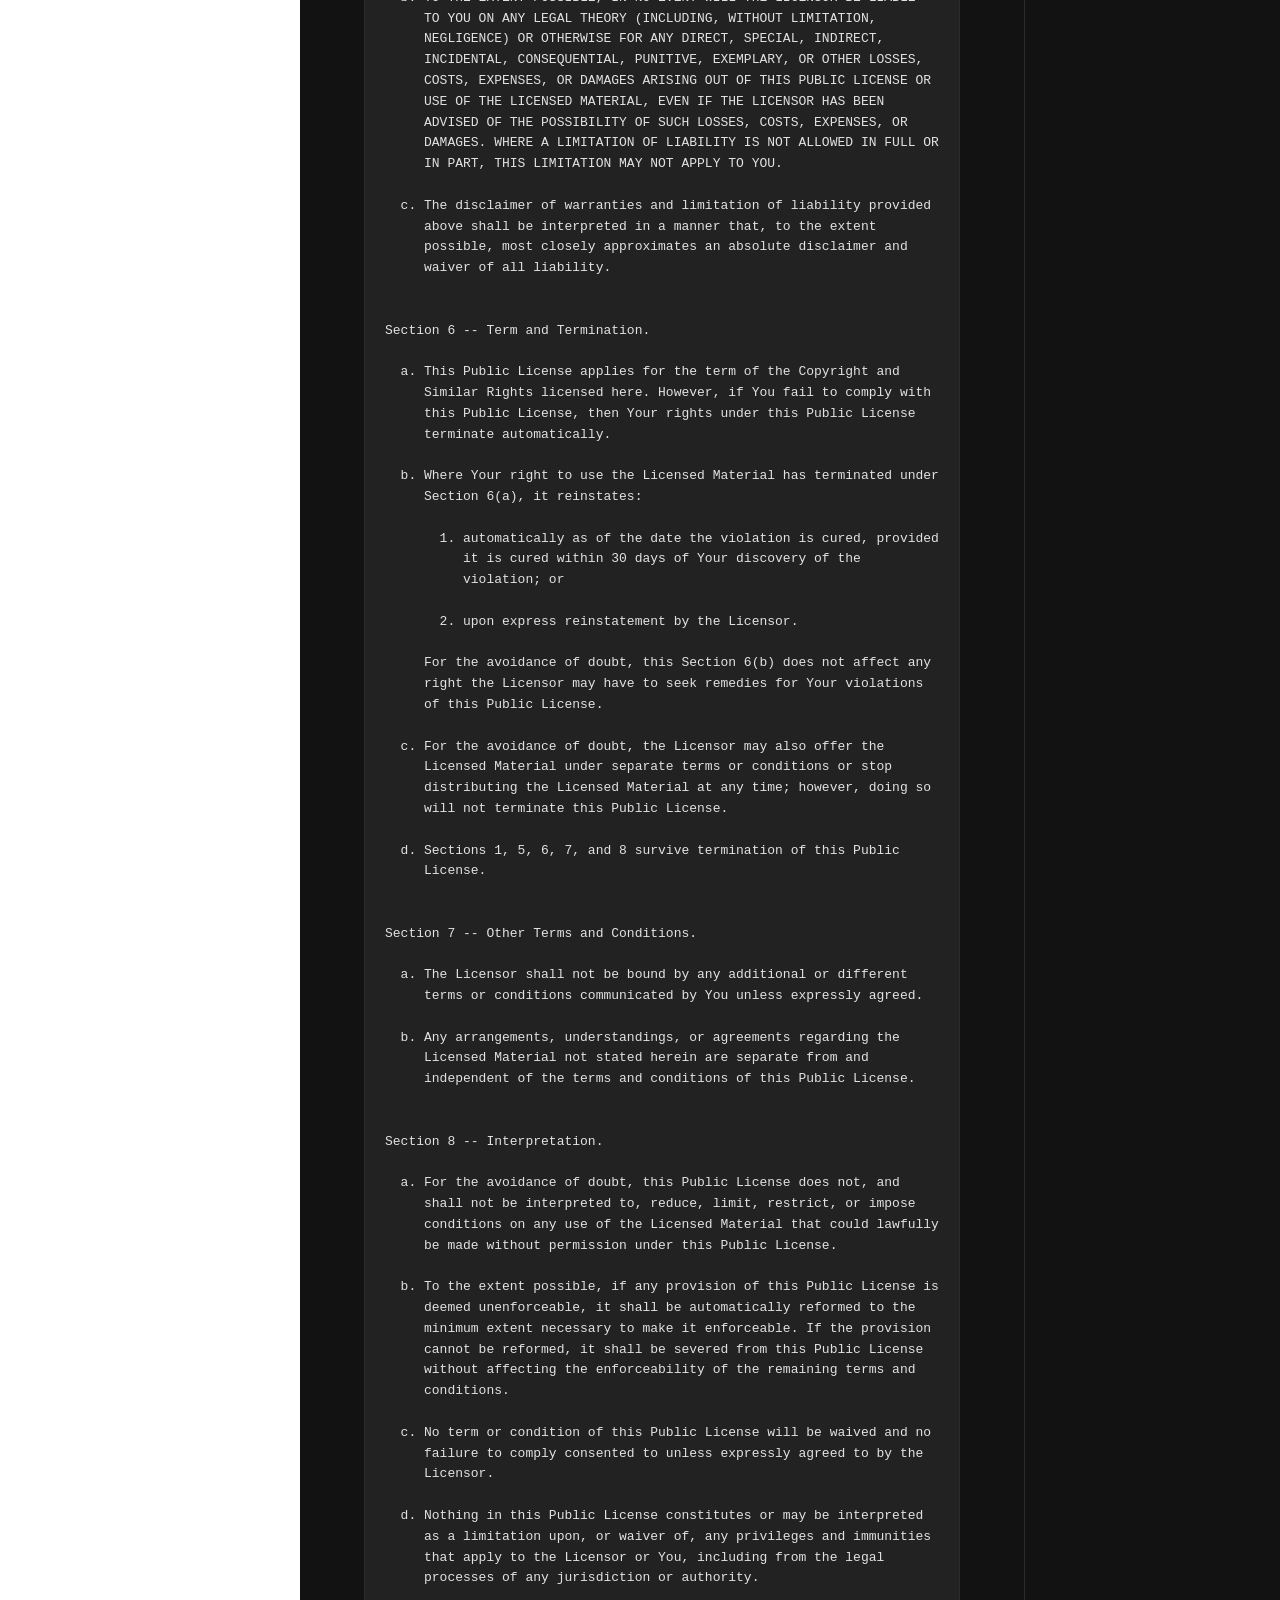
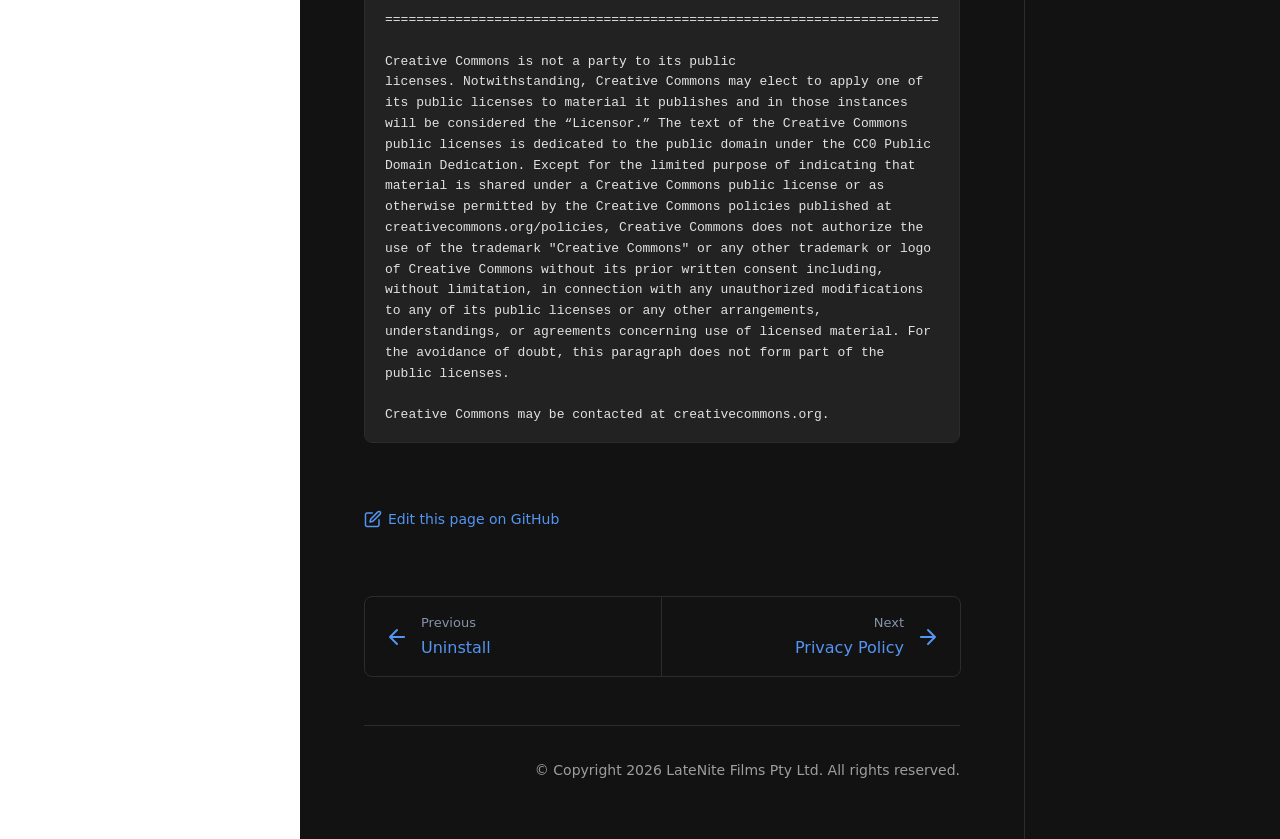
==== commit df291758: "Refreshes Retype-generated documentation. Process triggered by latenitefilms." ====
--- a/credits/index.html
+++ b/credits/index.html
@@ -4,7 +4,7 @@
     <meta charset="UTF-8">
     <meta name="viewport" content="width=device-width,initial-scale=1">
     <meta name="color-scheme" content="light dark">
-    <meta name="turbo-cache-control" content="no-cache" data-turbo-track="reload" data-track-token="4.5.3.831117625552">
+    <meta name="turbo-cache-control" content="no-cache" data-turbo-track="reload" data-track-token="4.5.3.831123908230">
 
     <!-- See retype.com -->
     <meta name="generator" content="Retype 4.5.3">
@@ -38,11 +38,11 @@
     <script data-cfasync="false">(function(){var cl=document.documentElement.classList,ls=localStorage.getItem("retype_scheme"),hd=cl.contains("dark"),hl=cl.contains("light"),wm=window.matchMedia&&window.matchMedia("(prefers-color-scheme: dark)").matches;if(ls==="dark"||(!ls&&wm&&!hd&&!hl)){cl.remove("light");cl.add("dark")}else if(ls==="light"||(!ls&&!wm&&!hd&&!hl)){cl.remove("dark");cl.add("light")}})();</script>
 
     <link id="retype-favicon" rel="icon" href="../static/favicon.ico" />
-    <link href="../resources/css/retype.css?v=4.5.3.831117625552" rel="stylesheet">
-
-    <script data-cfasync="false" src="../resources/js/config.js?v=4.5.3.831117625552" data-turbo-eval="false" defer></script>
+    <link href="../resources/css/retype.css?v=4.5.3.831123908230" rel="stylesheet">
+
+    <script data-cfasync="false" src="../resources/js/config.js?v=4.5.3.831123908230" data-turbo-eval="false" defer></script>
     <script data-cfasync="false" src="../resources/js/retype.js?v=4.5.3" data-turbo-eval="false" defer></script>
-    <script id="lunr-js" data-cfasync="false" src="../resources/js/lunr.js?v=4.5.3.831117625552" data-turbo-eval="false" defer></script>
+    <script id="lunr-js" data-cfasync="false" src="../resources/js/lunr.js?v=4.5.3.831123908230" data-turbo-eval="false" defer></script>
 </head>
 <body>
     <div id="retype-app" class="relative text-base antialiased text-base-text bg-base-bg font-body">
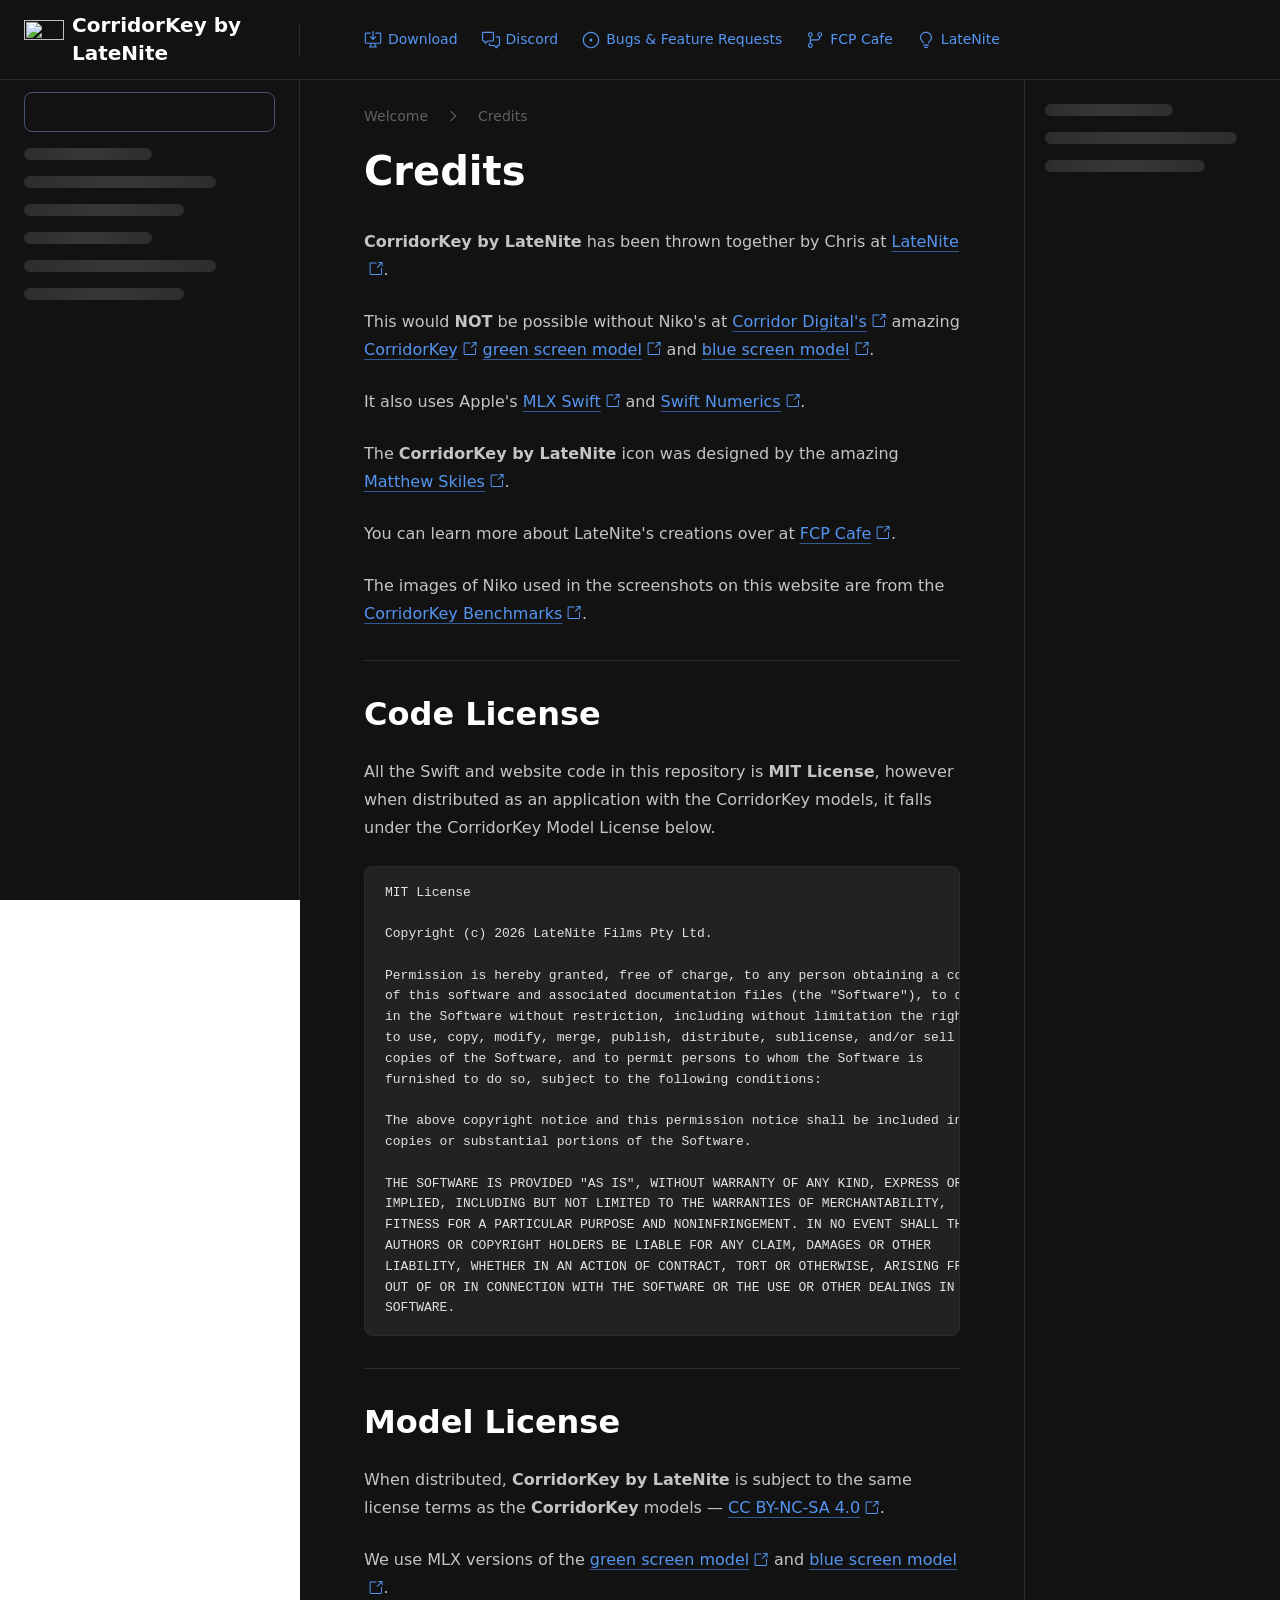
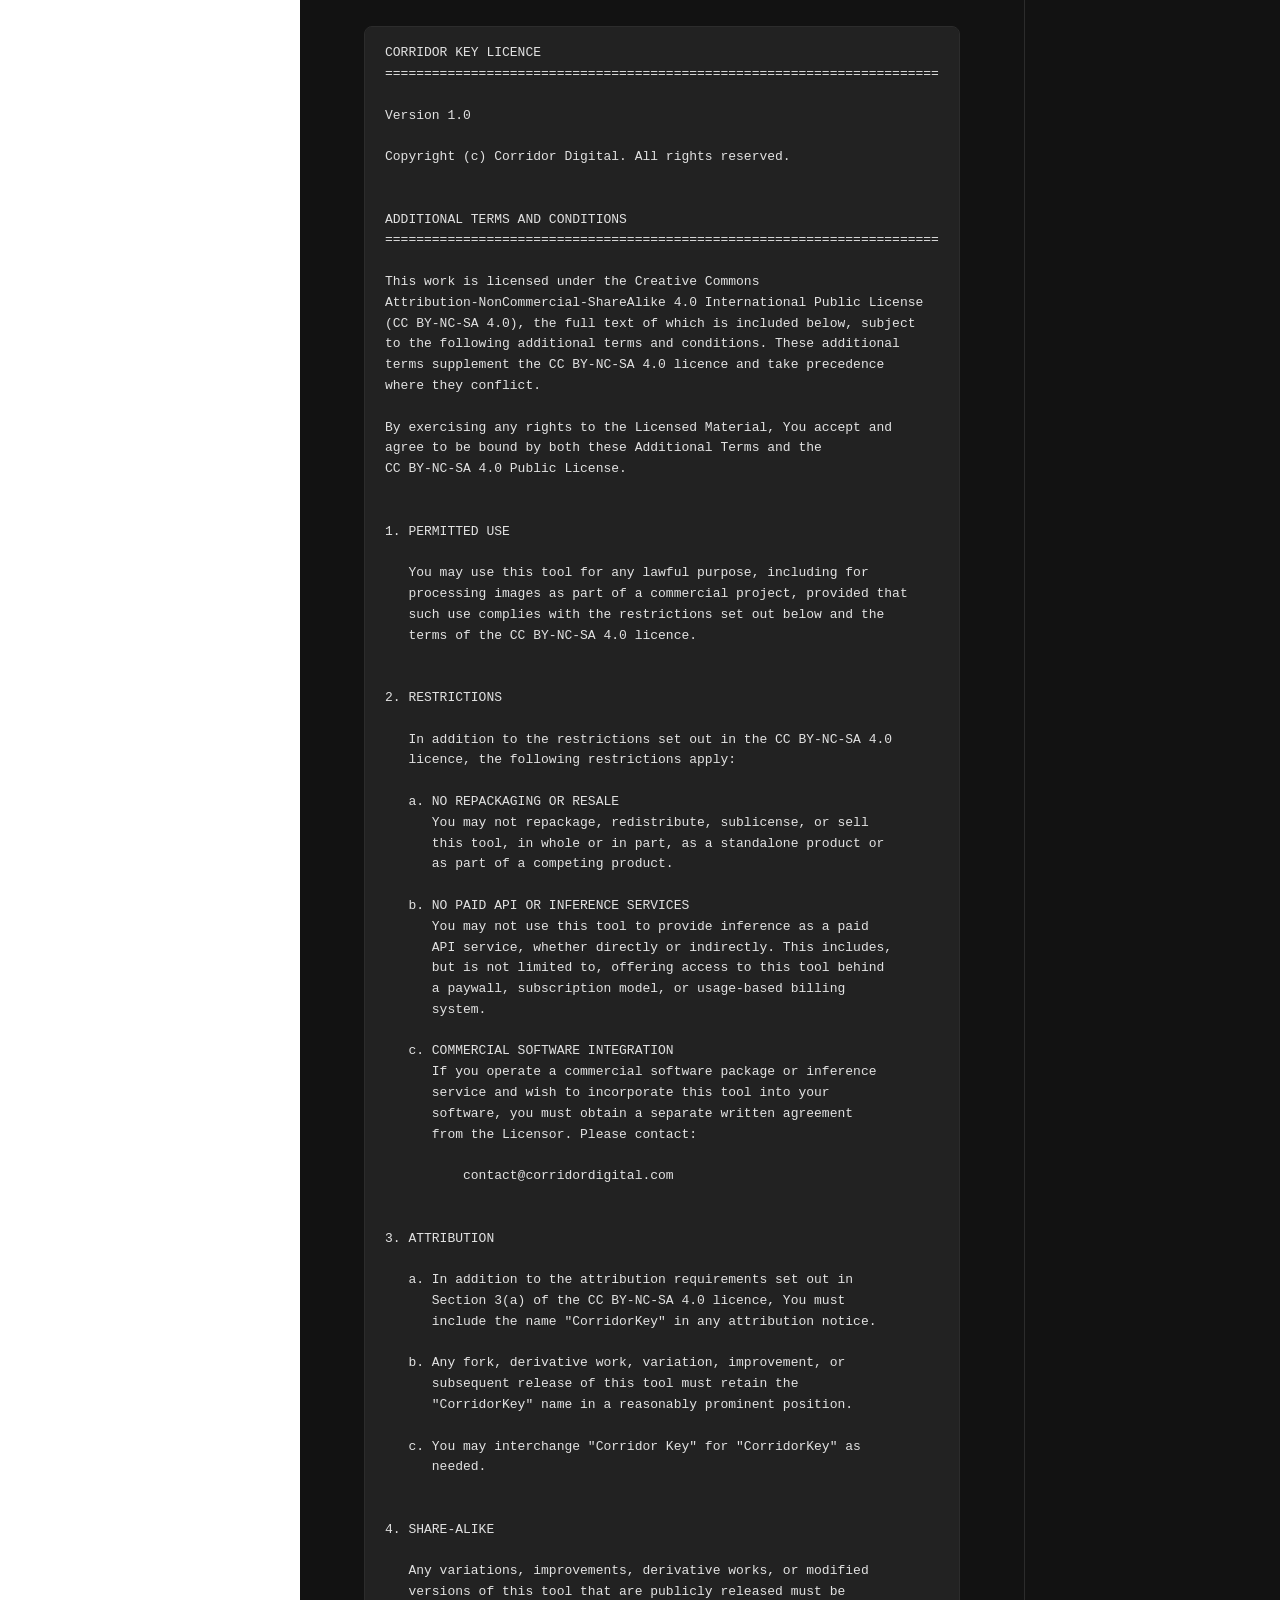
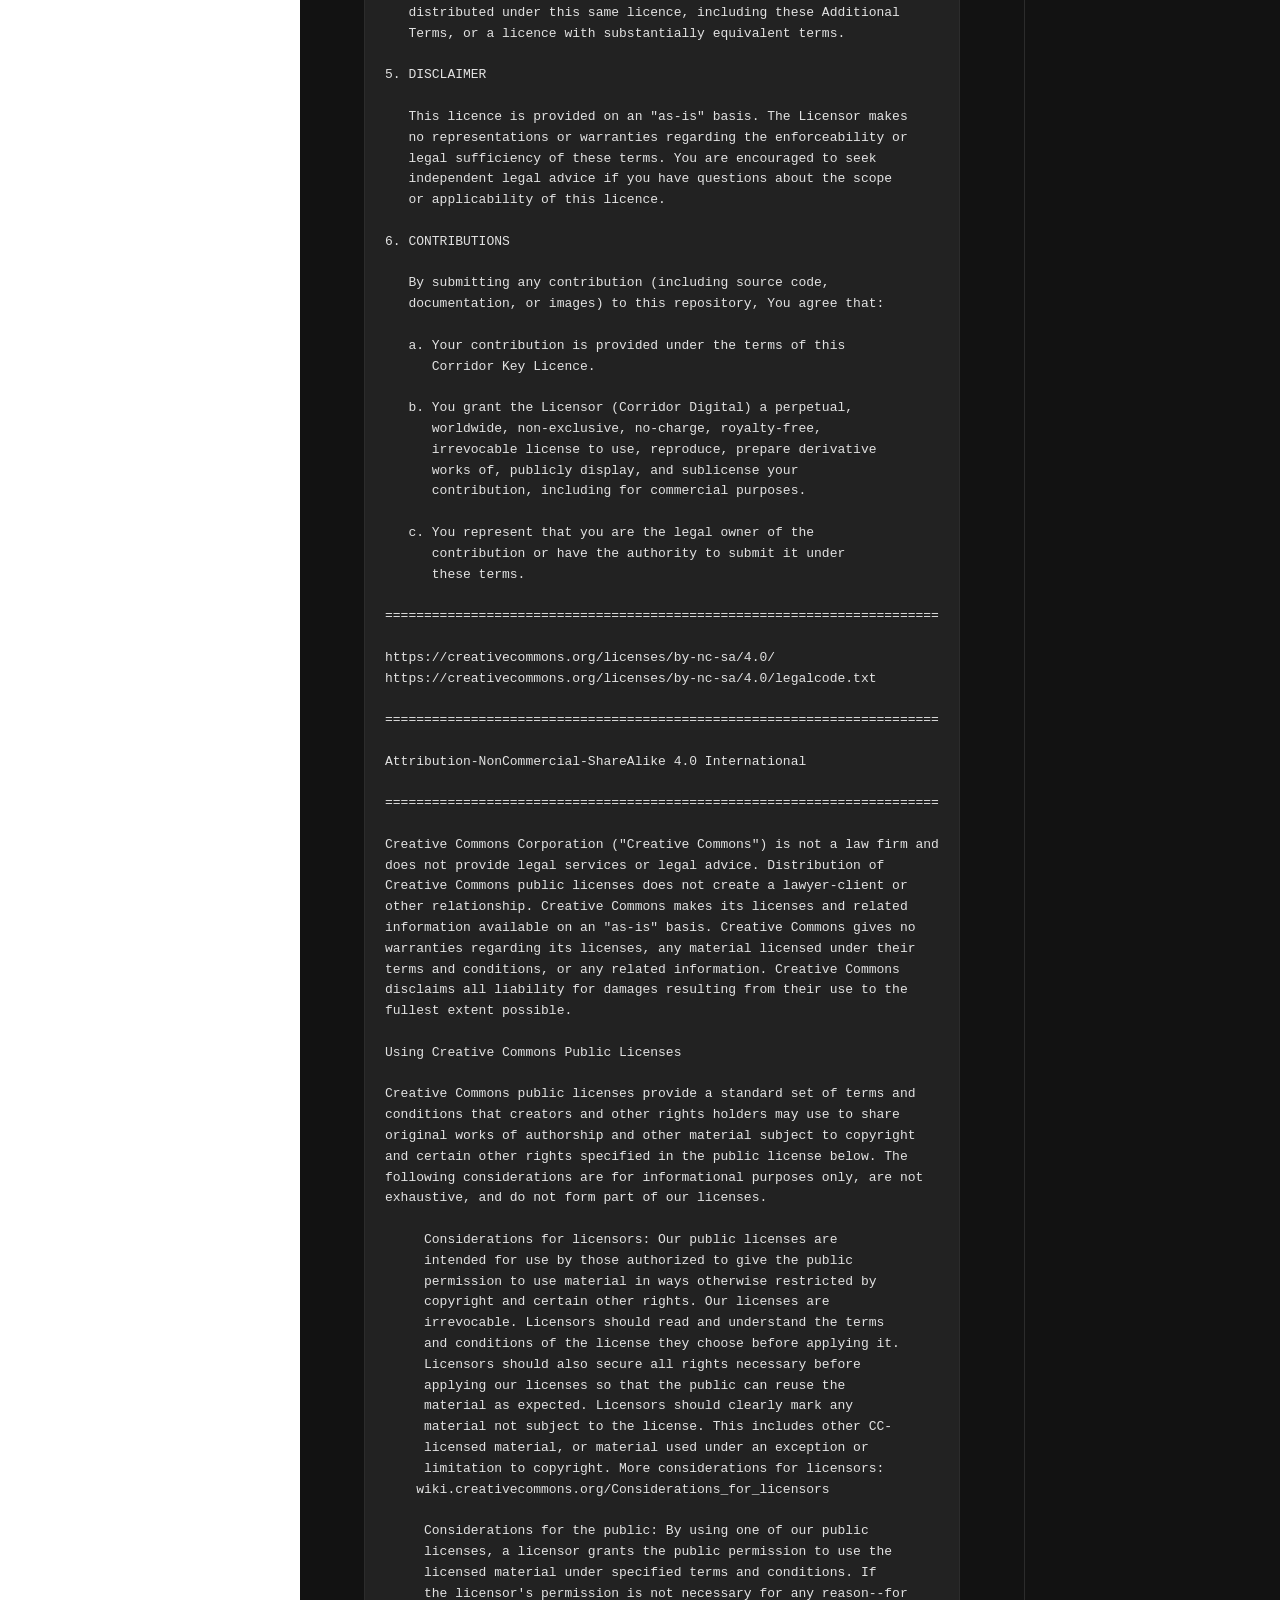
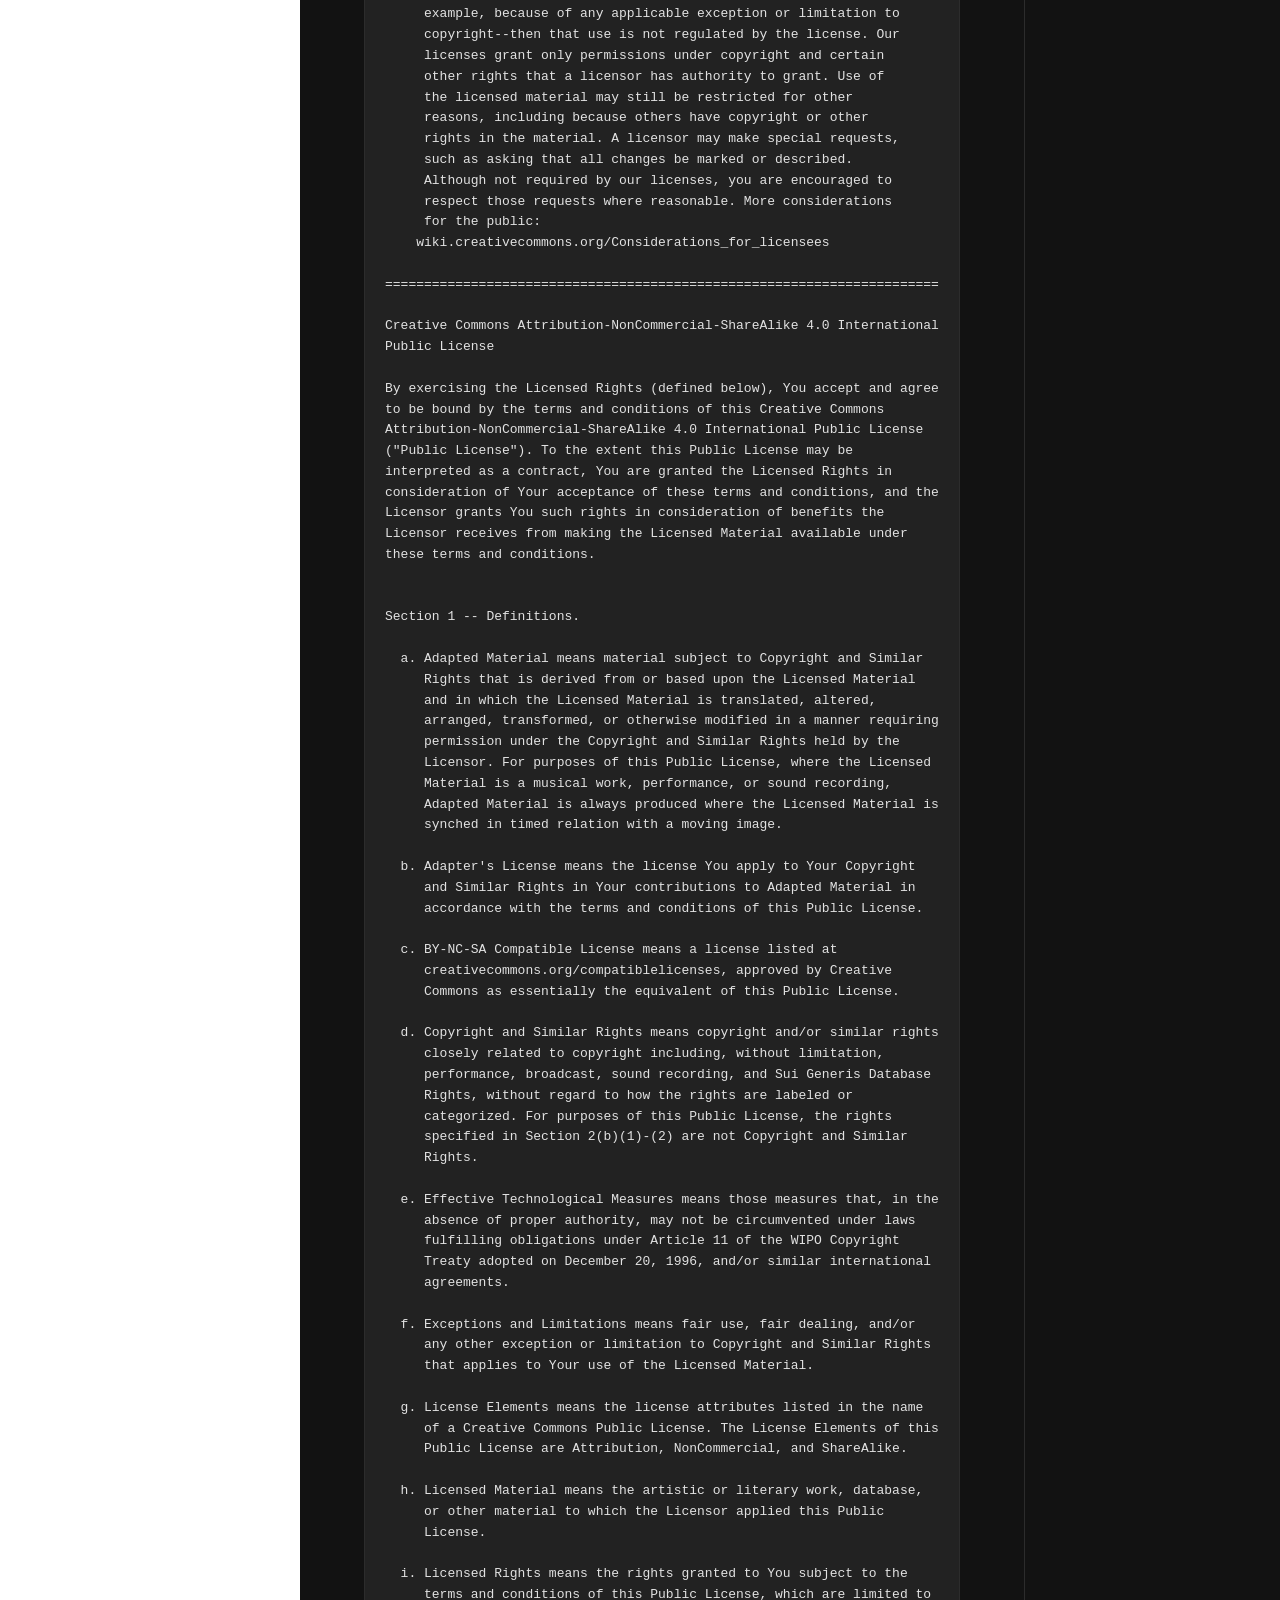
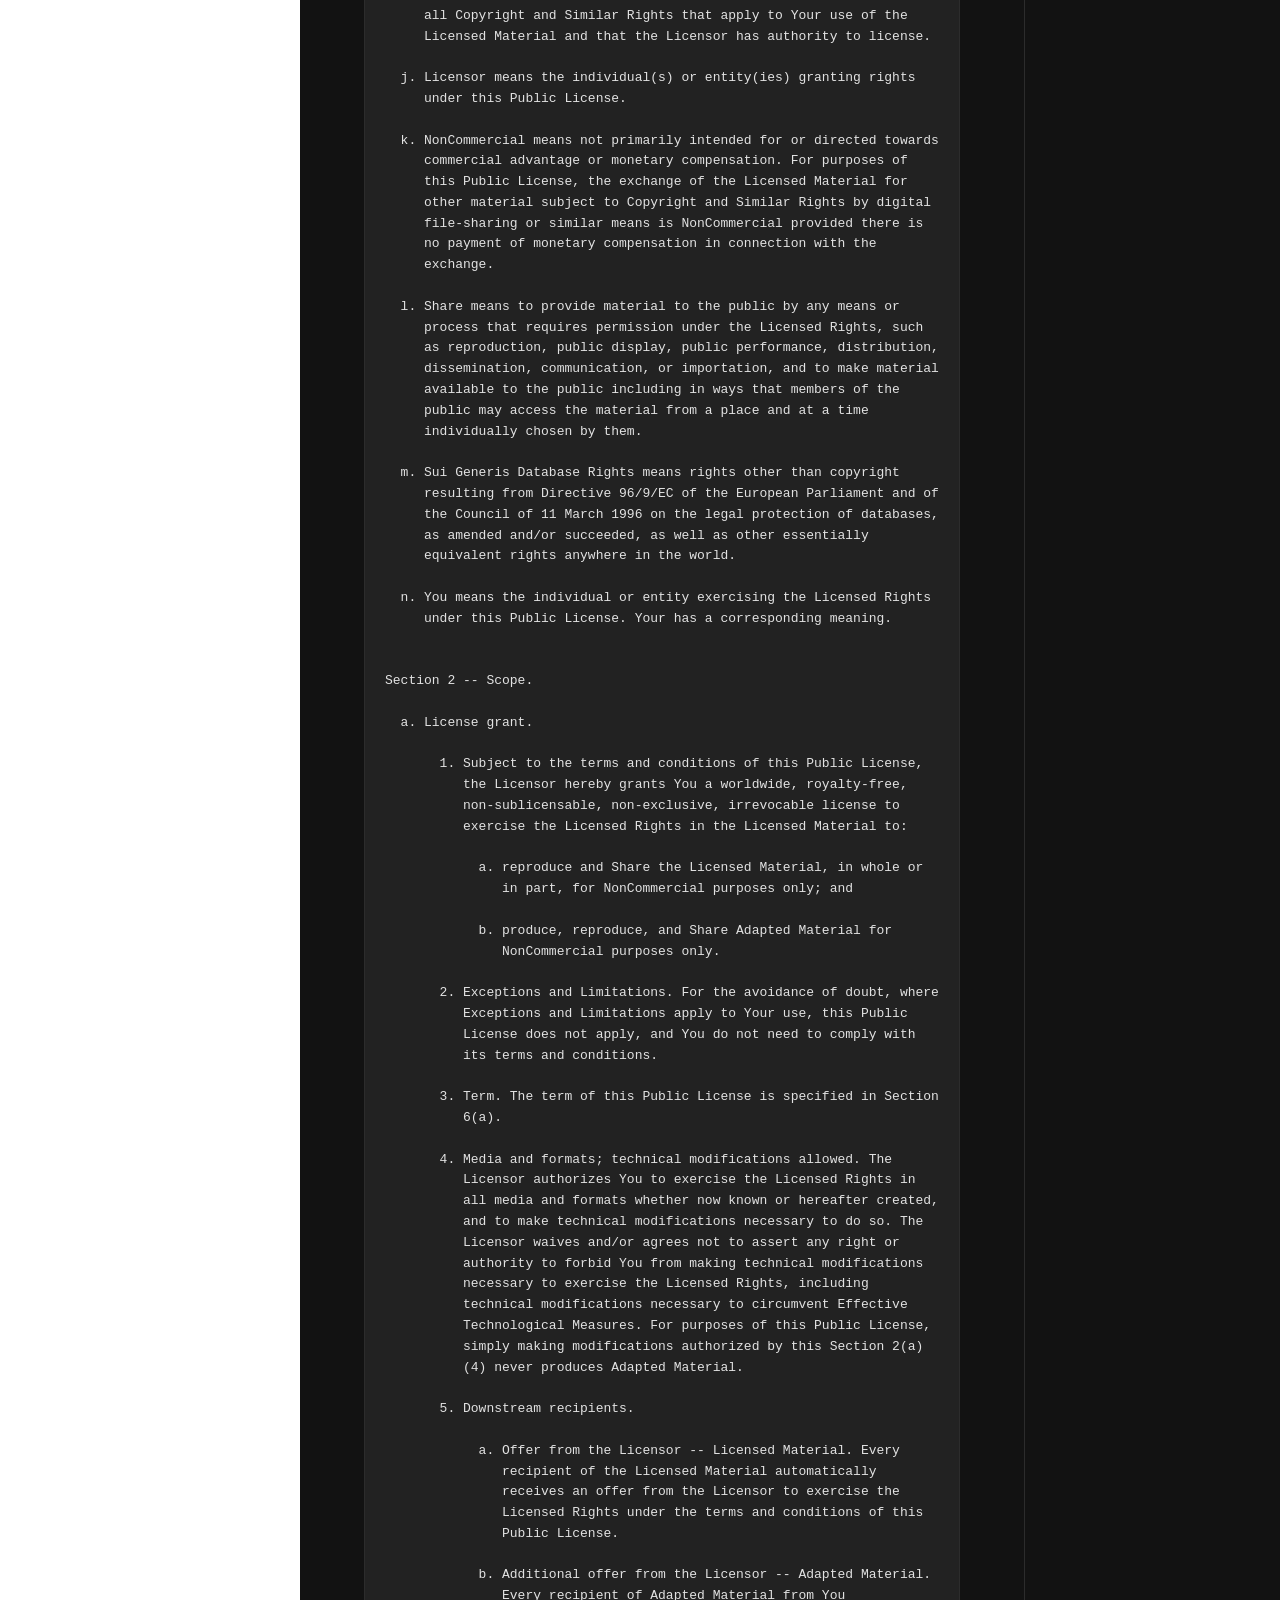
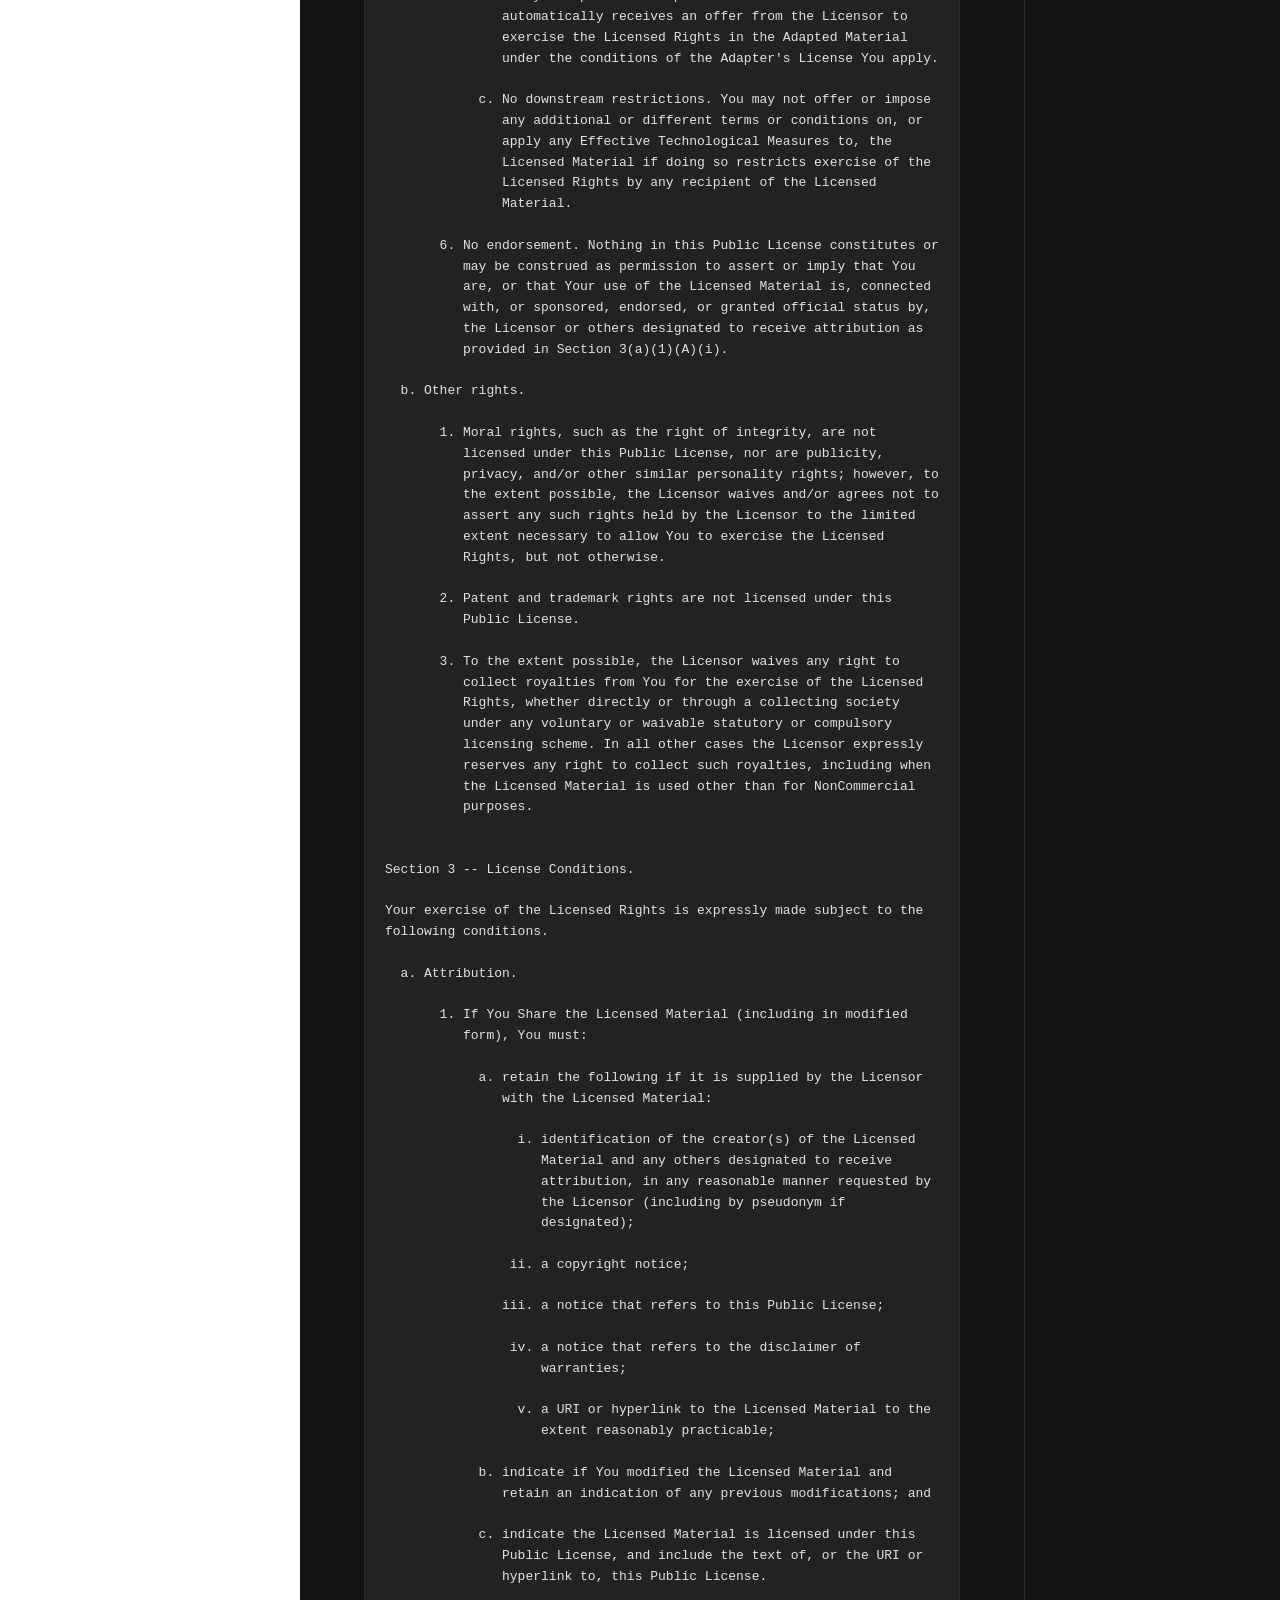
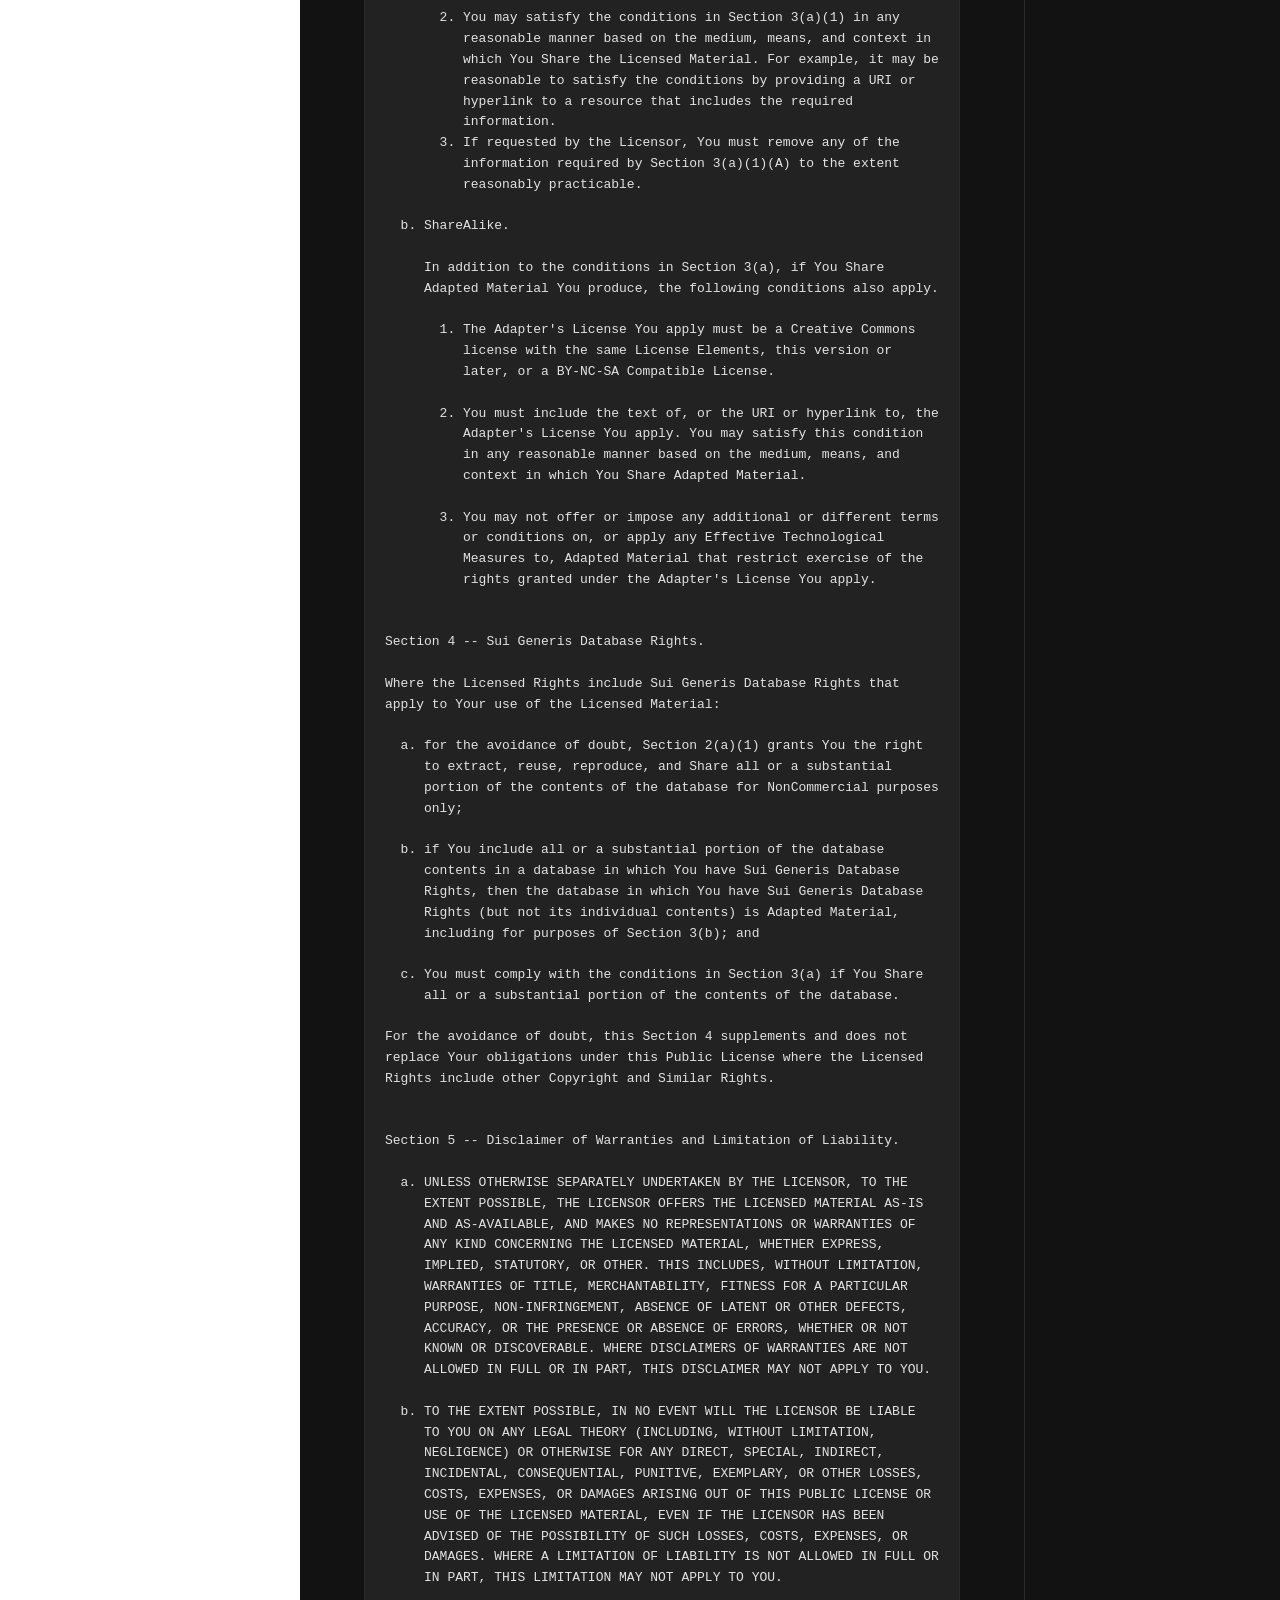
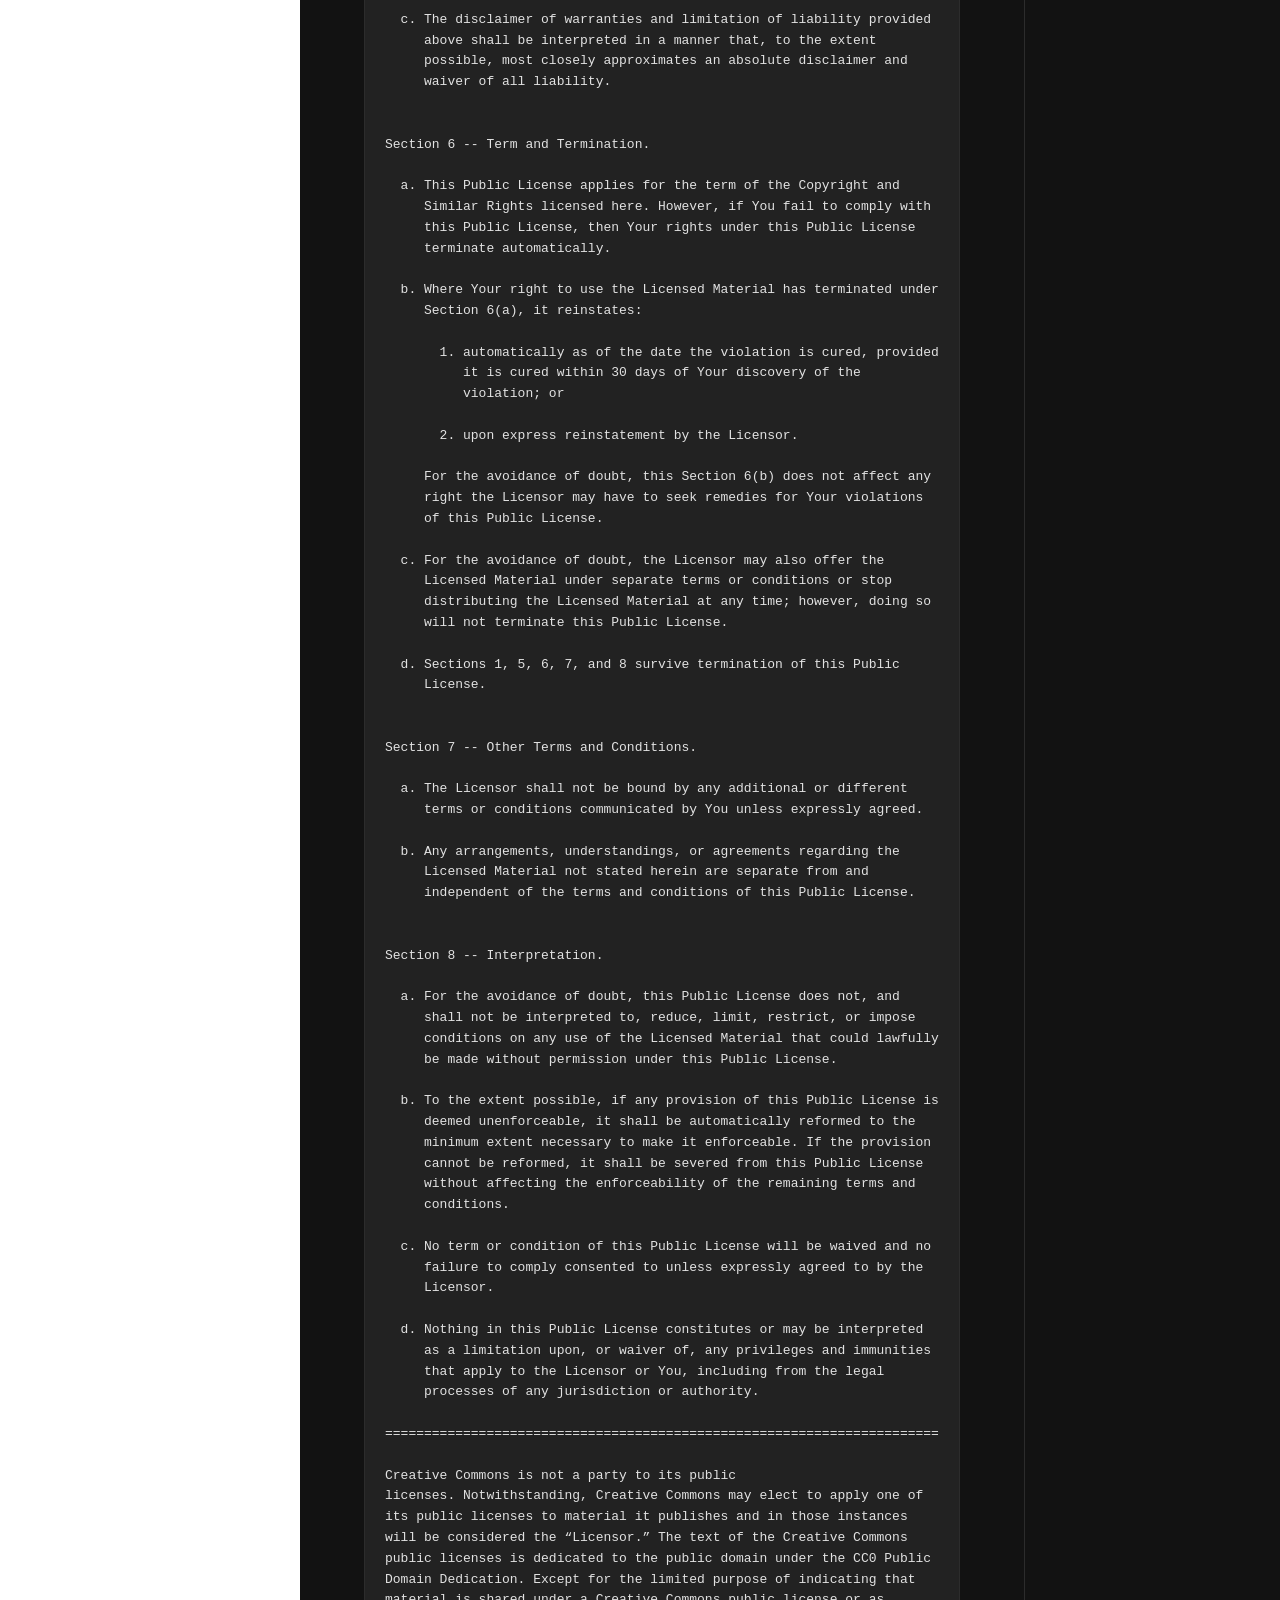
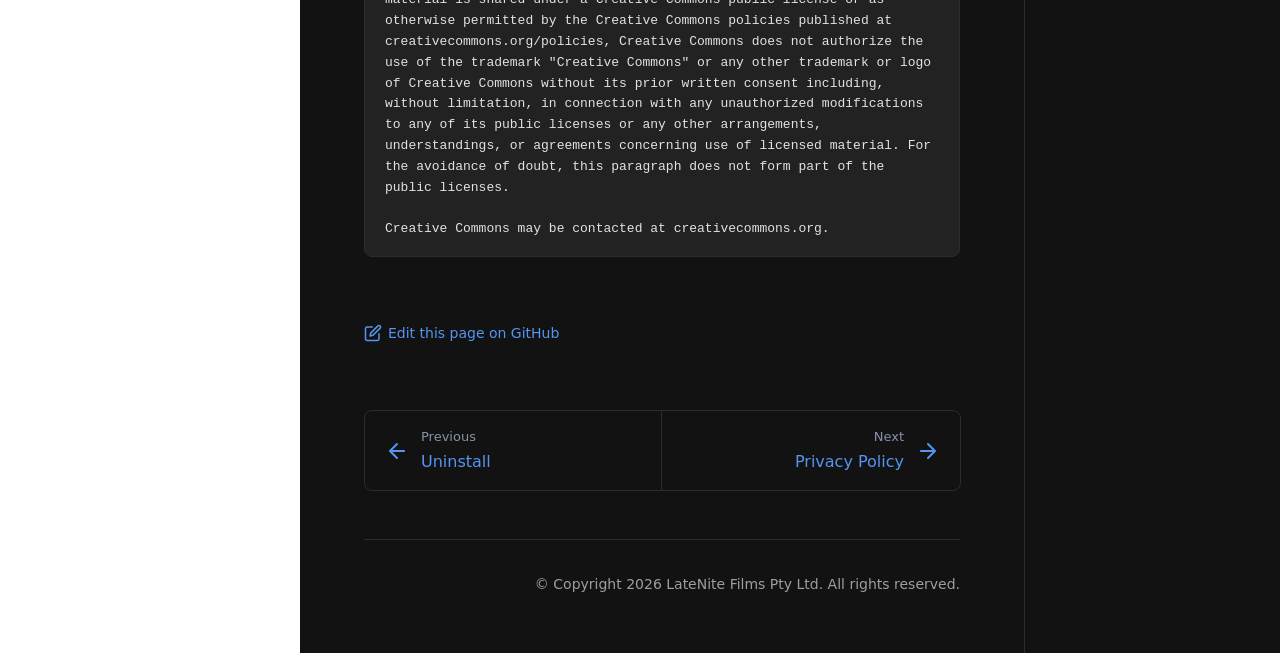
==== commit 5e6c75b3: "Refreshes Retype-generated documentation. Process triggered by latenitefilms." ====
--- a/credits/index.html
+++ b/credits/index.html
@@ -4,7 +4,7 @@
     <meta charset="UTF-8">
     <meta name="viewport" content="width=device-width,initial-scale=1">
     <meta name="color-scheme" content="light dark">
-    <meta name="turbo-cache-control" content="no-cache" data-turbo-track="reload" data-track-token="4.5.3.831123908230">
+    <meta name="turbo-cache-control" content="no-cache" data-turbo-track="reload" data-track-token="4.5.3.831174116730">
 
     <!-- See retype.com -->
     <meta name="generator" content="Retype 4.5.3">
@@ -38,11 +38,11 @@
     <script data-cfasync="false">(function(){var cl=document.documentElement.classList,ls=localStorage.getItem("retype_scheme"),hd=cl.contains("dark"),hl=cl.contains("light"),wm=window.matchMedia&&window.matchMedia("(prefers-color-scheme: dark)").matches;if(ls==="dark"||(!ls&&wm&&!hd&&!hl)){cl.remove("light");cl.add("dark")}else if(ls==="light"||(!ls&&!wm&&!hd&&!hl)){cl.remove("dark");cl.add("light")}})();</script>
 
     <link id="retype-favicon" rel="icon" href="../static/favicon.ico" />
-    <link href="../resources/css/retype.css?v=4.5.3.831123908230" rel="stylesheet">
-
-    <script data-cfasync="false" src="../resources/js/config.js?v=4.5.3.831123908230" data-turbo-eval="false" defer></script>
+    <link href="../resources/css/retype.css?v=4.5.3.831174116730" rel="stylesheet">
+
+    <script data-cfasync="false" src="../resources/js/config.js?v=4.5.3.831174116730" data-turbo-eval="false" defer></script>
     <script data-cfasync="false" src="../resources/js/retype.js?v=4.5.3" data-turbo-eval="false" defer></script>
-    <script id="lunr-js" data-cfasync="false" src="../resources/js/lunr.js?v=4.5.3.831123908230" data-turbo-eval="false" defer></script>
+    <script id="lunr-js" data-cfasync="false" src="../resources/js/lunr.js?v=4.5.3.831174116730" data-turbo-eval="false" defer></script>
 </head>
 <body>
     <div id="retype-app" class="relative text-base antialiased text-base-text bg-base-bg font-body">
@@ -236,16 +236,13 @@
 <h1 id="credits">Credits</h1>
 <p><strong>CorridorKey by LateNite</strong> has been thrown together by Chris at <a href="https://fcp.cafe/latenite/" class="outbound" target="_blank"><span>LateNite</span><svg xmlns="http://www.w3.org/2000/svg" class="retype-outbound-trigger docs-icon ml-1" viewBox="0 0 24 24" aria-hidden="true" focusable="false"><g fill="currentColor"><path d="M15.5 2.25a.75.75 0 0 1 .75-.75h5.5a.75.75 0 0 1 .75.75v5.5a.75.75 0 0 1-1.5 0V4.06l-6.22 6.22a.75.75 0 1 1-1.06-1.06L19.94 3h-3.69a.75.75 0 0 1-.75-.75Z"/><path d="M2.5 4.25c0-.966.784-1.75 1.75-1.75h8.5a.75.75 0 0 1 0 1.5h-8.5a.25.25 0 0 0-.25.25v15.5c0 .138.112.25.25.25h15.5a.25.25 0 0 0 .25-.25v-8.5a.75.75 0 0 1 1.5 0v8.5a1.75 1.75 0 0 1-1.75 1.75H4.25a1.75 1.75 0 0 1-1.75-1.75V4.25Z"/></g></svg></a>.</p>
 <p>This would <strong>NOT</strong> be possible without Niko&#x27;s at <a href="https://www.corridordigital.com" class="outbound" target="_blank"><span>Corridor Digital&#x27;s</span><svg xmlns="http://www.w3.org/2000/svg" class="retype-outbound-trigger docs-icon ml-1" viewBox="0 0 24 24" aria-hidden="true" focusable="false"><g fill="currentColor"><path d="M15.5 2.25a.75.75 0 0 1 .75-.75h5.5a.75.75 0 0 1 .75.75v5.5a.75.75 0 0 1-1.5 0V4.06l-6.22 6.22a.75.75 0 1 1-1.06-1.06L19.94 3h-3.69a.75.75 0 0 1-.75-.75Z"/><path d="M2.5 4.25c0-.966.784-1.75 1.75-1.75h8.5a.75.75 0 0 1 0 1.5h-8.5a.25.25 0 0 0-.25.25v15.5c0 .138.112.25.25.25h15.5a.25.25 0 0 0 .25-.25v-8.5a.75.75 0 0 1 1.5 0v8.5a1.75 1.75 0 0 1-1.75 1.75H4.25a1.75 1.75 0 0 1-1.75-1.75V4.25Z"/></g></svg></a> amazing <a href="https://github.com/nikopueringer/CorridorKey" class="outbound" target="_blank"><span>CorridorKey</span><svg xmlns="http://www.w3.org/2000/svg" class="retype-outbound-trigger docs-icon ml-1" viewBox="0 0 24 24" aria-hidden="true" focusable="false"><g fill="currentColor"><path d="M15.5 2.25a.75.75 0 0 1 .75-.75h5.5a.75.75 0 0 1 .75.75v5.5a.75.75 0 0 1-1.5 0V4.06l-6.22 6.22a.75.75 0 1 1-1.06-1.06L19.94 3h-3.69a.75.75 0 0 1-.75-.75Z"/><path d="M2.5 4.25c0-.966.784-1.75 1.75-1.75h8.5a.75.75 0 0 1 0 1.5h-8.5a.25.25 0 0 0-.25.25v15.5c0 .138.112.25.25.25h15.5a.25.25 0 0 0 .25-.25v-8.5a.75.75 0 0 1 1.5 0v8.5a1.75 1.75 0 0 1-1.75 1.75H4.25a1.75 1.75 0 0 1-1.75-1.75V4.25Z"/></g></svg></a> <a href="https://huggingface.co/nikopueringer/CorridorKey_v1.0" class="outbound" target="_blank"><span>green screen model</span><svg xmlns="http://www.w3.org/2000/svg" class="retype-outbound-trigger docs-icon ml-1" viewBox="0 0 24 24" aria-hidden="true" focusable="false"><g fill="currentColor"><path d="M15.5 2.25a.75.75 0 0 1 .75-.75h5.5a.75.75 0 0 1 .75.75v5.5a.75.75 0 0 1-1.5 0V4.06l-6.22 6.22a.75.75 0 1 1-1.06-1.06L19.94 3h-3.69a.75.75 0 0 1-.75-.75Z"/><path d="M2.5 4.25c0-.966.784-1.75 1.75-1.75h8.5a.75.75 0 0 1 0 1.5h-8.5a.25.25 0 0 0-.25.25v15.5c0 .138.112.25.25.25h15.5a.25.25 0 0 0 .25-.25v-8.5a.75.75 0 0 1 1.5 0v8.5a1.75 1.75 0 0 1-1.75 1.75H4.25a1.75 1.75 0 0 1-1.75-1.75V4.25Z"/></g></svg></a> and <a href="https://huggingface.co/nikopueringer/CorridorKeyBlue_1.0" class="outbound" target="_blank"><span>blue screen model</span><svg xmlns="http://www.w3.org/2000/svg" class="retype-outbound-trigger docs-icon ml-1" viewBox="0 0 24 24" aria-hidden="true" focusable="false"><g fill="currentColor"><path d="M15.5 2.25a.75.75 0 0 1 .75-.75h5.5a.75.75 0 0 1 .75.75v5.5a.75.75 0 0 1-1.5 0V4.06l-6.22 6.22a.75.75 0 1 1-1.06-1.06L19.94 3h-3.69a.75.75 0 0 1-.75-.75Z"/><path d="M2.5 4.25c0-.966.784-1.75 1.75-1.75h8.5a.75.75 0 0 1 0 1.5h-8.5a.25.25 0 0 0-.25.25v15.5c0 .138.112.25.25.25h15.5a.25.25 0 0 0 .25-.25v-8.5a.75.75 0 0 1 1.5 0v8.5a1.75 1.75 0 0 1-1.75 1.75H4.25a1.75 1.75 0 0 1-1.75-1.75V4.25Z"/></g></svg></a>.</p>
-<p>The temporary <strong>CorridorKey by LateNite</strong> icon was designed by the amazing <a href="http://matthewskiles.com" class="outbound" target="_blank"><span>Matthew Skiles</span><svg xmlns="http://www.w3.org/2000/svg" class="retype-outbound-trigger docs-icon ml-1" viewBox="0 0 24 24" aria-hidden="true" focusable="false"><g fill="currentColor"><path d="M15.5 2.25a.75.75 0 0 1 .75-.75h5.5a.75.75 0 0 1 .75.75v5.5a.75.75 0 0 1-1.5 0V4.06l-6.22 6.22a.75.75 0 1 1-1.06-1.06L19.94 3h-3.69a.75.75 0 0 1-.75-.75Z"/><path d="M2.5 4.25c0-.966.784-1.75 1.75-1.75h8.5a.75.75 0 0 1 0 1.5h-8.5a.25.25 0 0 0-.25.25v15.5c0 .138.112.25.25.25h15.5a.25.25 0 0 0 .25-.25v-8.5a.75.75 0 0 1 1.5 0v8.5a1.75 1.75 0 0 1-1.75 1.75H4.25a1.75 1.75 0 0 1-1.75-1.75V4.25Z"/></g></svg></a> - he&#x27;s working on a new unique icon!</p>
+<p>It also uses Apple&#x27;s <a href="https://github.com/ml-explore/mlx-swift" class="outbound" target="_blank"><span>MLX Swift</span><svg xmlns="http://www.w3.org/2000/svg" class="retype-outbound-trigger docs-icon ml-1" viewBox="0 0 24 24" aria-hidden="true" focusable="false"><g fill="currentColor"><path d="M15.5 2.25a.75.75 0 0 1 .75-.75h5.5a.75.75 0 0 1 .75.75v5.5a.75.75 0 0 1-1.5 0V4.06l-6.22 6.22a.75.75 0 1 1-1.06-1.06L19.94 3h-3.69a.75.75 0 0 1-.75-.75Z"/><path d="M2.5 4.25c0-.966.784-1.75 1.75-1.75h8.5a.75.75 0 0 1 0 1.5h-8.5a.25.25 0 0 0-.25.25v15.5c0 .138.112.25.25.25h15.5a.25.25 0 0 0 .25-.25v-8.5a.75.75 0 0 1 1.5 0v8.5a1.75 1.75 0 0 1-1.75 1.75H4.25a1.75 1.75 0 0 1-1.75-1.75V4.25Z"/></g></svg></a> and <a href="https://github.com/apple/swift-numerics" class="outbound" target="_blank"><span>Swift Numerics</span><svg xmlns="http://www.w3.org/2000/svg" class="retype-outbound-trigger docs-icon ml-1" viewBox="0 0 24 24" aria-hidden="true" focusable="false"><g fill="currentColor"><path d="M15.5 2.25a.75.75 0 0 1 .75-.75h5.5a.75.75 0 0 1 .75.75v5.5a.75.75 0 0 1-1.5 0V4.06l-6.22 6.22a.75.75 0 1 1-1.06-1.06L19.94 3h-3.69a.75.75 0 0 1-.75-.75Z"/><path d="M2.5 4.25c0-.966.784-1.75 1.75-1.75h8.5a.75.75 0 0 1 0 1.5h-8.5a.25.25 0 0 0-.25.25v15.5c0 .138.112.25.25.25h15.5a.25.25 0 0 0 .25-.25v-8.5a.75.75 0 0 1 1.5 0v8.5a1.75 1.75 0 0 1-1.75 1.75H4.25a1.75 1.75 0 0 1-1.75-1.75V4.25Z"/></g></svg></a>.</p>
+<p>The <strong>CorridorKey by LateNite</strong> icon was designed by the amazing <a href="http://matthewskiles.com" class="outbound" target="_blank"><span>Matthew Skiles</span><svg xmlns="http://www.w3.org/2000/svg" class="retype-outbound-trigger docs-icon ml-1" viewBox="0 0 24 24" aria-hidden="true" focusable="false"><g fill="currentColor"><path d="M15.5 2.25a.75.75 0 0 1 .75-.75h5.5a.75.75 0 0 1 .75.75v5.5a.75.75 0 0 1-1.5 0V4.06l-6.22 6.22a.75.75 0 1 1-1.06-1.06L19.94 3h-3.69a.75.75 0 0 1-.75-.75Z"/><path d="M2.5 4.25c0-.966.784-1.75 1.75-1.75h8.5a.75.75 0 0 1 0 1.5h-8.5a.25.25 0 0 0-.25.25v15.5c0 .138.112.25.25.25h15.5a.25.25 0 0 0 .25-.25v-8.5a.75.75 0 0 1 1.5 0v8.5a1.75 1.75 0 0 1-1.75 1.75H4.25a1.75 1.75 0 0 1-1.75-1.75V4.25Z"/></g></svg></a>.</p>
 <p>You can learn more about LateNite&#x27;s creations over at <a href="https://fcp.cafe/latenite/" class="outbound" target="_blank"><span>FCP Cafe</span><svg xmlns="http://www.w3.org/2000/svg" class="retype-outbound-trigger docs-icon ml-1" viewBox="0 0 24 24" aria-hidden="true" focusable="false"><g fill="currentColor"><path d="M15.5 2.25a.75.75 0 0 1 .75-.75h5.5a.75.75 0 0 1 .75.75v5.5a.75.75 0 0 1-1.5 0V4.06l-6.22 6.22a.75.75 0 1 1-1.06-1.06L19.94 3h-3.69a.75.75 0 0 1-.75-.75Z"/><path d="M2.5 4.25c0-.966.784-1.75 1.75-1.75h8.5a.75.75 0 0 1 0 1.5h-8.5a.25.25 0 0 0-.25.25v15.5c0 .138.112.25.25.25h15.5a.25.25 0 0 0 .25-.25v-8.5a.75.75 0 0 1 1.5 0v8.5a1.75 1.75 0 0 1-1.75 1.75H4.25a1.75 1.75 0 0 1-1.75-1.75V4.25Z"/></g></svg></a>.</p>
-<hr>
-<h2 id="acknowledgements">Acknowledgements</h2>
-<p>Again, <strong>CorridorKey by LateNite</strong> would <strong>NOT</strong> be possible without Niko&#x27;s amazing <a href="https://github.com/nikopueringer/CorridorKey" class="outbound" target="_blank"><span>CorridorKey</span><svg xmlns="http://www.w3.org/2000/svg" class="retype-outbound-trigger docs-icon ml-1" viewBox="0 0 24 24" aria-hidden="true" focusable="false"><g fill="currentColor"><path d="M15.5 2.25a.75.75 0 0 1 .75-.75h5.5a.75.75 0 0 1 .75.75v5.5a.75.75 0 0 1-1.5 0V4.06l-6.22 6.22a.75.75 0 1 1-1.06-1.06L19.94 3h-3.69a.75.75 0 0 1-.75-.75Z"/><path d="M2.5 4.25c0-.966.784-1.75 1.75-1.75h8.5a.75.75 0 0 1 0 1.5h-8.5a.25.25 0 0 0-.25.25v15.5c0 .138.112.25.25.25h15.5a.25.25 0 0 0 .25-.25v-8.5a.75.75 0 0 1 1.5 0v8.5a1.75 1.75 0 0 1-1.75 1.75H4.25a1.75 1.75 0 0 1-1.75-1.75V4.25Z"/></g></svg></a> <a href="https://huggingface.co/nikopueringer/CorridorKey_v1.0" class="outbound" target="_blank"><span>green screen model</span><svg xmlns="http://www.w3.org/2000/svg" class="retype-outbound-trigger docs-icon ml-1" viewBox="0 0 24 24" aria-hidden="true" focusable="false"><g fill="currentColor"><path d="M15.5 2.25a.75.75 0 0 1 .75-.75h5.5a.75.75 0 0 1 .75.75v5.5a.75.75 0 0 1-1.5 0V4.06l-6.22 6.22a.75.75 0 1 1-1.06-1.06L19.94 3h-3.69a.75.75 0 0 1-.75-.75Z"/><path d="M2.5 4.25c0-.966.784-1.75 1.75-1.75h8.5a.75.75 0 0 1 0 1.5h-8.5a.25.25 0 0 0-.25.25v15.5c0 .138.112.25.25.25h15.5a.25.25 0 0 0 .25-.25v-8.5a.75.75 0 0 1 1.5 0v8.5a1.75 1.75 0 0 1-1.75 1.75H4.25a1.75 1.75 0 0 1-1.75-1.75V4.25Z"/></g></svg></a> and <a href="https://huggingface.co/nikopueringer/CorridorKeyBlue_1.0" class="outbound" target="_blank"><span>blue screen model</span><svg xmlns="http://www.w3.org/2000/svg" class="retype-outbound-trigger docs-icon ml-1" viewBox="0 0 24 24" aria-hidden="true" focusable="false"><g fill="currentColor"><path d="M15.5 2.25a.75.75 0 0 1 .75-.75h5.5a.75.75 0 0 1 .75.75v5.5a.75.75 0 0 1-1.5 0V4.06l-6.22 6.22a.75.75 0 1 1-1.06-1.06L19.94 3h-3.69a.75.75 0 0 1-.75-.75Z"/><path d="M2.5 4.25c0-.966.784-1.75 1.75-1.75h8.5a.75.75 0 0 1 0 1.5h-8.5a.25.25 0 0 0-.25.25v15.5c0 .138.112.25.25.25h15.5a.25.25 0 0 0 .25-.25v-8.5a.75.75 0 0 1 1.5 0v8.5a1.75 1.75 0 0 1-1.75 1.75H4.25a1.75 1.75 0 0 1-1.75-1.75V4.25Z"/></g></svg></a>.</p>
 <p>The images of Niko used in the screenshots on this website are from the <a href="https://huggingface.co/datasets/nikopueringer/CorridorKey1.0_QualityBenchmark" class="outbound" target="_blank"><span>CorridorKey Benchmarks</span><svg xmlns="http://www.w3.org/2000/svg" class="retype-outbound-trigger docs-icon ml-1" viewBox="0 0 24 24" aria-hidden="true" focusable="false"><g fill="currentColor"><path d="M15.5 2.25a.75.75 0 0 1 .75-.75h5.5a.75.75 0 0 1 .75.75v5.5a.75.75 0 0 1-1.5 0V4.06l-6.22 6.22a.75.75 0 1 1-1.06-1.06L19.94 3h-3.69a.75.75 0 0 1-.75-.75Z"/><path d="M2.5 4.25c0-.966.784-1.75 1.75-1.75h8.5a.75.75 0 0 1 0 1.5h-8.5a.25.25 0 0 0-.25.25v15.5c0 .138.112.25.25.25h15.5a.25.25 0 0 0 .25-.25v-8.5a.75.75 0 0 1 1.5 0v8.5a1.75 1.75 0 0 1-1.75 1.75H4.25a1.75 1.75 0 0 1-1.75-1.75V4.25Z"/></g></svg></a>.</p>
-<p>It also uses Apple&#x27;s <a href="https://github.com/ml-explore/mlx-swift" class="outbound" target="_blank"><span>MLX Swift</span><svg xmlns="http://www.w3.org/2000/svg" class="retype-outbound-trigger docs-icon ml-1" viewBox="0 0 24 24" aria-hidden="true" focusable="false"><g fill="currentColor"><path d="M15.5 2.25a.75.75 0 0 1 .75-.75h5.5a.75.75 0 0 1 .75.75v5.5a.75.75 0 0 1-1.5 0V4.06l-6.22 6.22a.75.75 0 1 1-1.06-1.06L19.94 3h-3.69a.75.75 0 0 1-.75-.75Z"/><path d="M2.5 4.25c0-.966.784-1.75 1.75-1.75h8.5a.75.75 0 0 1 0 1.5h-8.5a.25.25 0 0 0-.25.25v15.5c0 .138.112.25.25.25h15.5a.25.25 0 0 0 .25-.25v-8.5a.75.75 0 0 1 1.5 0v8.5a1.75 1.75 0 0 1-1.75 1.75H4.25a1.75 1.75 0 0 1-1.75-1.75V4.25Z"/></g></svg></a> and <a href="https://github.com/apple/swift-numerics" class="outbound" target="_blank"><span>Swift Numerics</span><svg xmlns="http://www.w3.org/2000/svg" class="retype-outbound-trigger docs-icon ml-1" viewBox="0 0 24 24" aria-hidden="true" focusable="false"><g fill="currentColor"><path d="M15.5 2.25a.75.75 0 0 1 .75-.75h5.5a.75.75 0 0 1 .75.75v5.5a.75.75 0 0 1-1.5 0V4.06l-6.22 6.22a.75.75 0 1 1-1.06-1.06L19.94 3h-3.69a.75.75 0 0 1-.75-.75Z"/><path d="M2.5 4.25c0-.966.784-1.75 1.75-1.75h8.5a.75.75 0 0 1 0 1.5h-8.5a.25.25 0 0 0-.25.25v15.5c0 .138.112.25.25.25h15.5a.25.25 0 0 0 .25-.25v-8.5a.75.75 0 0 1 1.5 0v8.5a1.75 1.75 0 0 1-1.75 1.75H4.25a1.75 1.75 0 0 1-1.75-1.75V4.25Z"/></g></svg></a>.</p>
 <hr>
 <h2 id="code-license">Code License</h2>
-<p>All the Swift and website code in this repository is MIT license, however when distributed as an application with the CorridorKey models, it falls under the CorridorKey License below.</p>
+<p>All the Swift and website code in this repository is <strong>MIT License</strong>, however when distributed as an application with the CorridorKey models, it falls under the CorridorKey Model License below.</p>
 <div id="code-license-code-1" class="codeblock-wrapper"><doc-codeblock>
 <pre translate="no" class="language-none"><code v-pre class="language-none">MIT License
 
@@ -271,7 +268,7 @@
 </doc-codeblock></div>
 <hr>
 <h2 id="model-license">Model License</h2>
-<p><strong>CorridorKey by LateNite</strong> is subject to the same license terms as <strong>CorridorKey</strong> models — <a href="https://github.com/nikopueringer/CorridorKey/blob/main/LICENSE" class="outbound" target="_blank"><span>CC BY-NC-SA 4.0</span><svg xmlns="http://www.w3.org/2000/svg" class="retype-outbound-trigger docs-icon ml-1" viewBox="0 0 24 24" aria-hidden="true" focusable="false"><g fill="currentColor"><path d="M15.5 2.25a.75.75 0 0 1 .75-.75h5.5a.75.75 0 0 1 .75.75v5.5a.75.75 0 0 1-1.5 0V4.06l-6.22 6.22a.75.75 0 1 1-1.06-1.06L19.94 3h-3.69a.75.75 0 0 1-.75-.75Z"/><path d="M2.5 4.25c0-.966.784-1.75 1.75-1.75h8.5a.75.75 0 0 1 0 1.5h-8.5a.25.25 0 0 0-.25.25v15.5c0 .138.112.25.25.25h15.5a.25.25 0 0 0 .25-.25v-8.5a.75.75 0 0 1 1.5 0v8.5a1.75 1.75 0 0 1-1.75 1.75H4.25a1.75 1.75 0 0 1-1.75-1.75V4.25Z"/></g></svg></a>.</p>
+<p>When distributed, <strong>CorridorKey by LateNite</strong> is subject to the same license terms as the <strong>CorridorKey</strong> models — <a href="https://github.com/nikopueringer/CorridorKey/blob/main/LICENSE" class="outbound" target="_blank"><span>CC BY-NC-SA 4.0</span><svg xmlns="http://www.w3.org/2000/svg" class="retype-outbound-trigger docs-icon ml-1" viewBox="0 0 24 24" aria-hidden="true" focusable="false"><g fill="currentColor"><path d="M15.5 2.25a.75.75 0 0 1 .75-.75h5.5a.75.75 0 0 1 .75.75v5.5a.75.75 0 0 1-1.5 0V4.06l-6.22 6.22a.75.75 0 1 1-1.06-1.06L19.94 3h-3.69a.75.75 0 0 1-.75-.75Z"/><path d="M2.5 4.25c0-.966.784-1.75 1.75-1.75h8.5a.75.75 0 0 1 0 1.5h-8.5a.25.25 0 0 0-.25.25v15.5c0 .138.112.25.25.25h15.5a.25.25 0 0 0 .25-.25v-8.5a.75.75 0 0 1 1.5 0v8.5a1.75 1.75 0 0 1-1.75 1.75H4.25a1.75 1.75 0 0 1-1.75-1.75V4.25Z"/></g></svg></a>.</p>
 <p>We use MLX versions of the <a href="https://huggingface.co/nikopueringer/CorridorKey_v1.0" class="outbound" target="_blank"><span>green screen model</span><svg xmlns="http://www.w3.org/2000/svg" class="retype-outbound-trigger docs-icon ml-1" viewBox="0 0 24 24" aria-hidden="true" focusable="false"><g fill="currentColor"><path d="M15.5 2.25a.75.75 0 0 1 .75-.75h5.5a.75.75 0 0 1 .75.75v5.5a.75.75 0 0 1-1.5 0V4.06l-6.22 6.22a.75.75 0 1 1-1.06-1.06L19.94 3h-3.69a.75.75 0 0 1-.75-.75Z"/><path d="M2.5 4.25c0-.966.784-1.75 1.75-1.75h8.5a.75.75 0 0 1 0 1.5h-8.5a.25.25 0 0 0-.25.25v15.5c0 .138.112.25.25.25h15.5a.25.25 0 0 0 .25-.25v-8.5a.75.75 0 0 1 1.5 0v8.5a1.75 1.75 0 0 1-1.75 1.75H4.25a1.75 1.75 0 0 1-1.75-1.75V4.25Z"/></g></svg></a> and <a href="https://huggingface.co/nikopueringer/CorridorKeyBlue_1.0" class="outbound" target="_blank"><span>blue screen model</span><svg xmlns="http://www.w3.org/2000/svg" class="retype-outbound-trigger docs-icon ml-1" viewBox="0 0 24 24" aria-hidden="true" focusable="false"><g fill="currentColor"><path d="M15.5 2.25a.75.75 0 0 1 .75-.75h5.5a.75.75 0 0 1 .75.75v5.5a.75.75 0 0 1-1.5 0V4.06l-6.22 6.22a.75.75 0 1 1-1.06-1.06L19.94 3h-3.69a.75.75 0 0 1-.75-.75Z"/><path d="M2.5 4.25c0-.966.784-1.75 1.75-1.75h8.5a.75.75 0 0 1 0 1.5h-8.5a.25.25 0 0 0-.25.25v15.5c0 .138.112.25.25.25h15.5a.25.25 0 0 0 .25-.25v-8.5a.75.75 0 0 1 1.5 0v8.5a1.75 1.75 0 0 1-1.75 1.75H4.25a1.75 1.75 0 0 1-1.75-1.75V4.25Z"/></g></svg></a>.</p>
 <div id="model-license-code-1" class="codeblock-wrapper"><doc-codeblock>
 <pre translate="no" class="language-none"><code v-pre class="language-none">CORRIDOR KEY LICENCE
